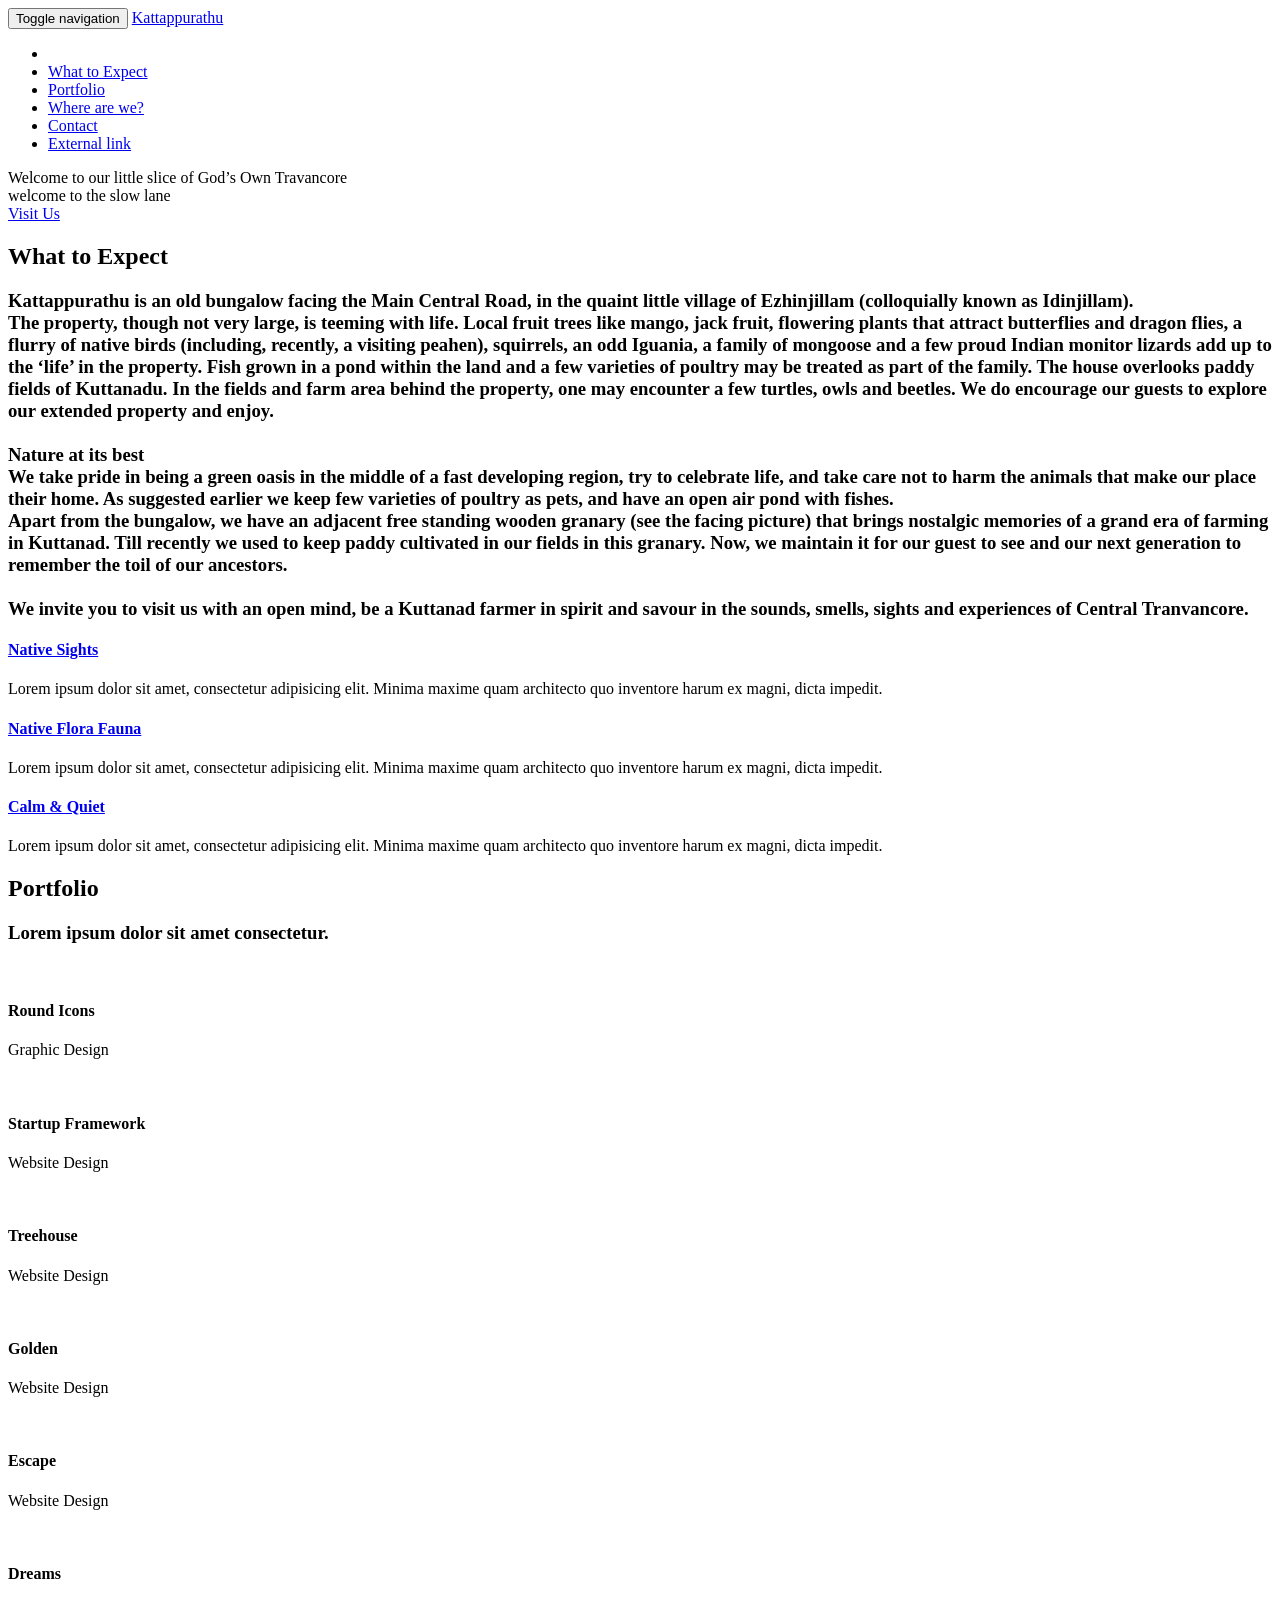
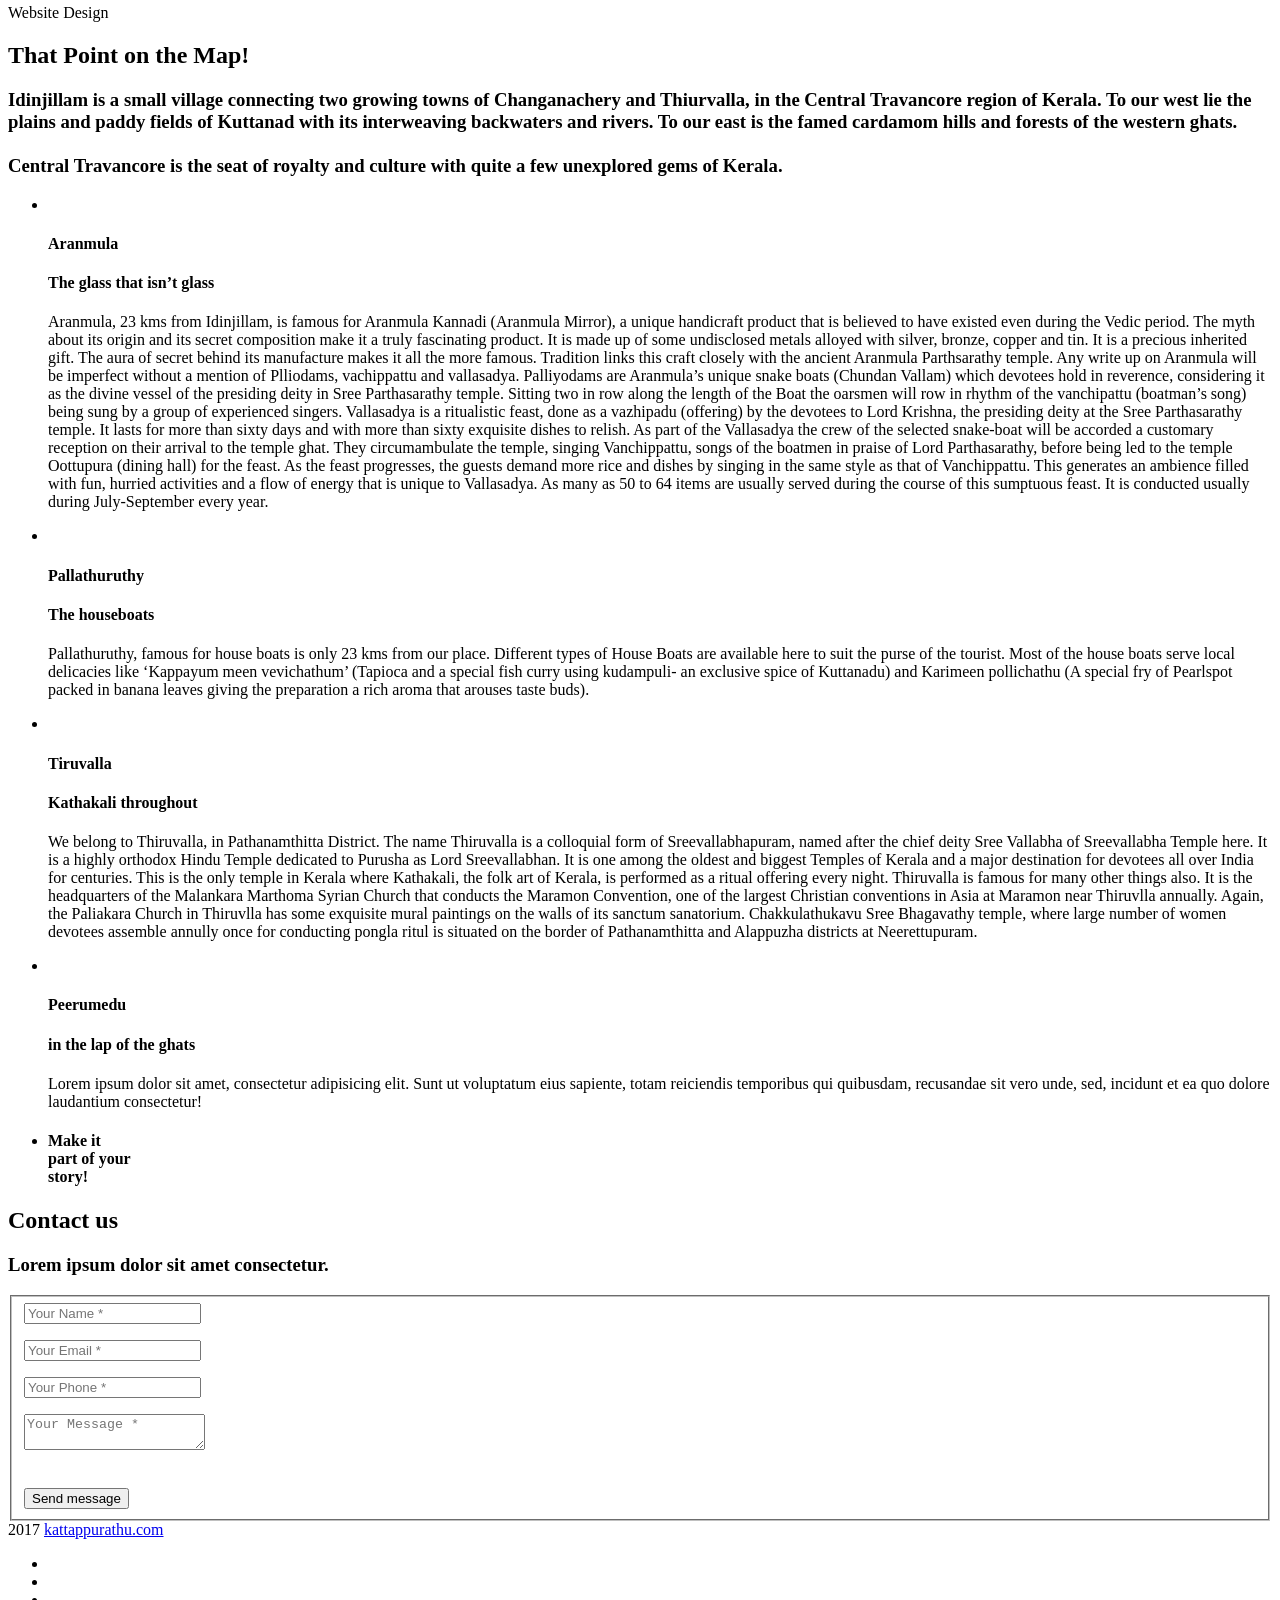
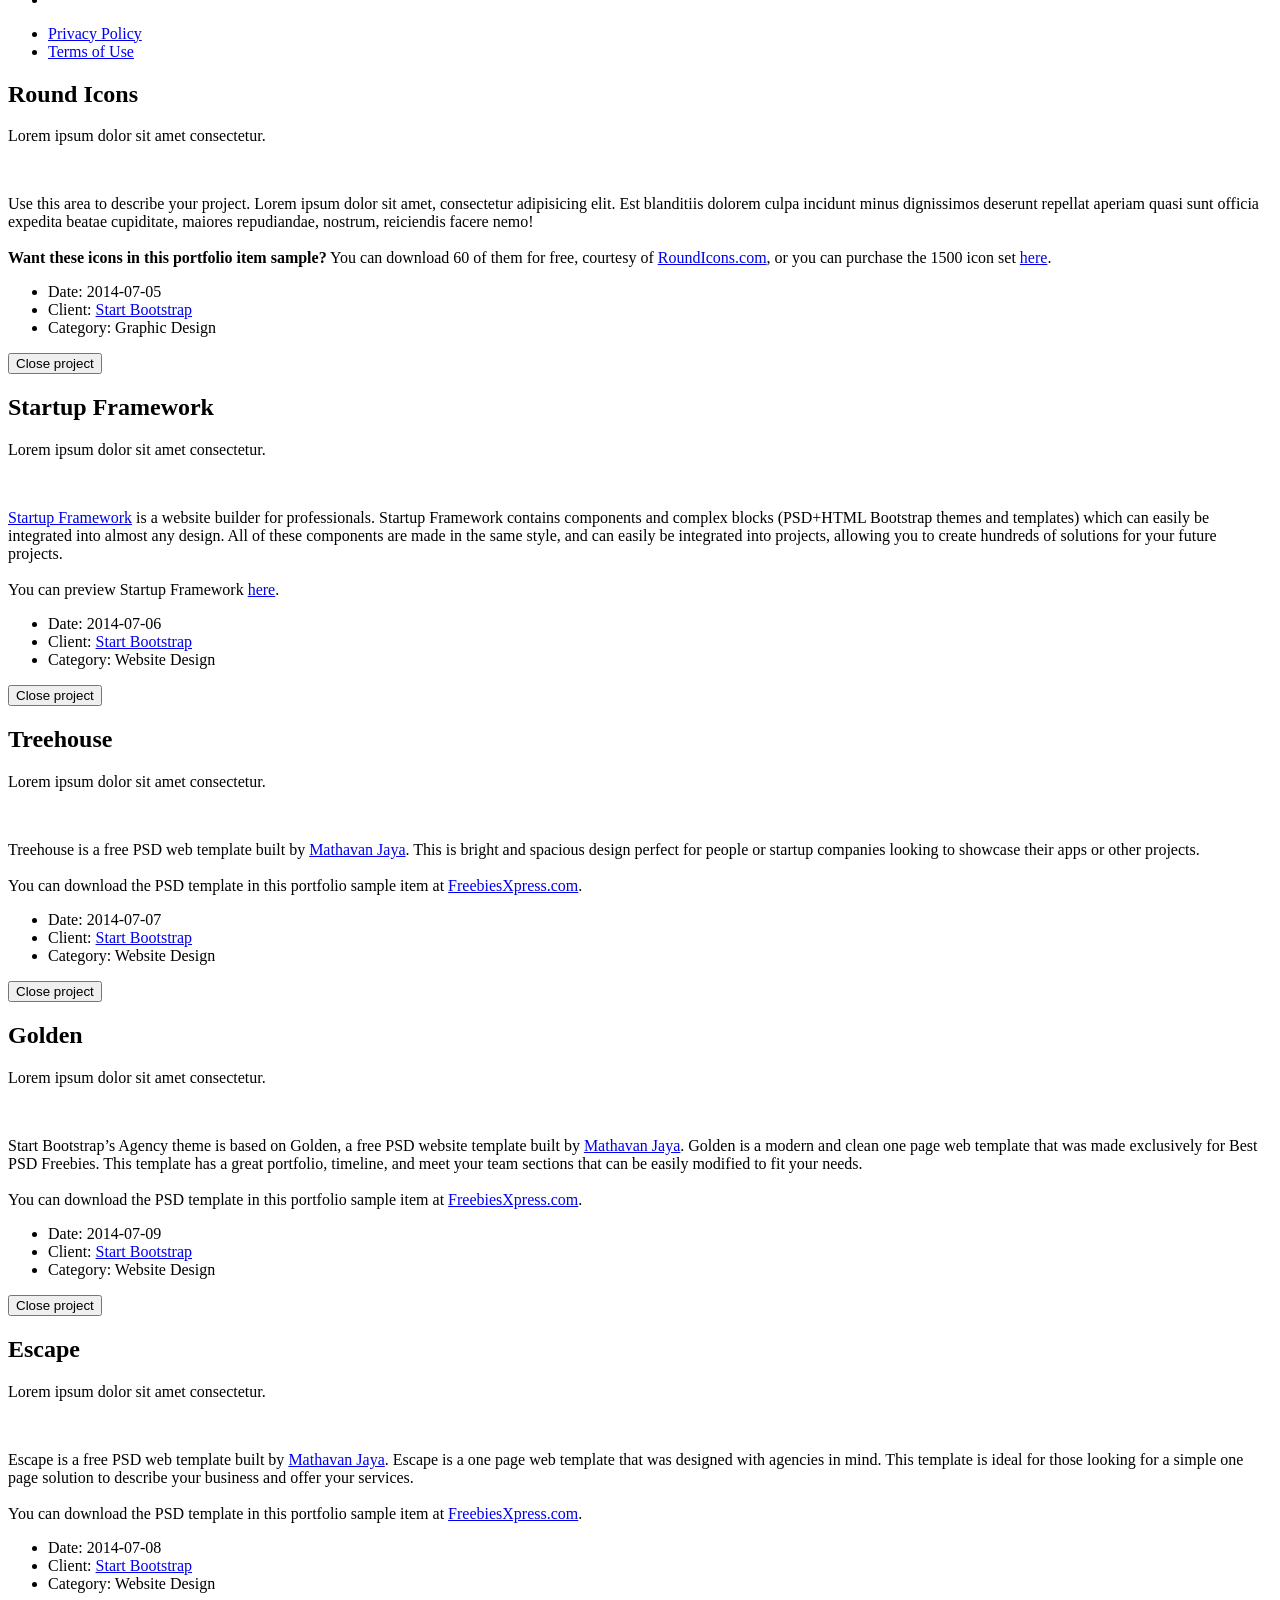
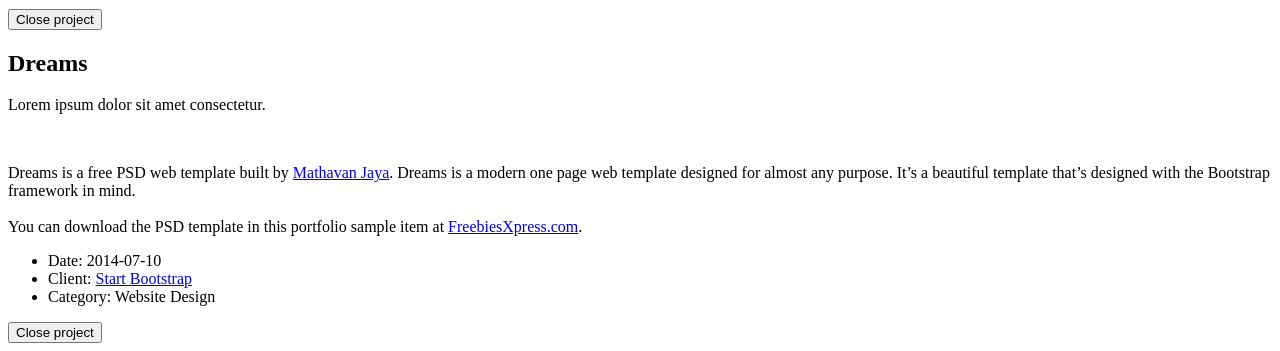
==== index.html @ 31f0abf9 "writeup publish 161017" ====
<!DOCTYPE html>
<html lang="en-us">

  <head>
  <meta charset="utf-8">
  <meta http-equiv="X-UA-Compatible" content="IE=edge">
  <meta name="viewport" content="width=device-width, initial-scale=1">
  <meta name="description" content="Our home. A bunglow with character surrounded with fruit trees and flowering plants, on MC Road between Thiruvalla and Changanacherry. Close to Kuttanad Kumarakom backwaters, close enough to the verdant hills and forests of the Western Ghats">
  <meta name="author" content="Kattappurathu">
  <meta name="generator" content="Hugo 0.29" />
  <title>Kattappurathu | A slice of God&#39;s Own Travancore</title>
  <!-- Stylesheets -->
  <link href="http://kattappurathu.com/css/bootstrap-v3.3.7/bootstrap.min.css" rel="stylesheet">
  <link href="http://kattappurathu.com/css/agency.css" rel="stylesheet">
  <link href="http://kattappurathu.com/css/jquery.form-validator-v2.3.44/theme-default.min.css" rel="stylesheet">

  

  <!-- Custom Fonts -->
  <link href="http://kattappurathu.com/font-awesome-v4.7.0/css/font-awesome.min.css" rel="stylesheet" type="text/css">

  
    <link href="//fonts.googleapis.com/css?family=Montserrat:400,700" rel="stylesheet" type="text/css">
    <link href="//fonts.googleapis.com/css?family=Kaushan+Script" rel="stylesheet" type="text/css">
    <link href="//fonts.googleapis.com/css?family=Droid+Serif:400,700,400italic,700italic" rel="stylesheet" type="text/css">
    <link href="//fonts.googleapis.com/css?family=Roboto+Slab:400,100,300,700" rel="stylesheet" type="text/css">
  

  
    <link rel="shortcut icon" type="image/x-icon" href="http://kattappurathu.com/favicon.ico">
    <link rel="icon" type="image/x-icon" href="http://kattappurathu.com/favicon.ico">
  

  <!-- HTML5 Shim and Respond.js IE8 support of HTML5 elements and media queries -->
  <!-- WARNING: Respond.js doesn't work if you view the page via file:// -->
  <!--[if lt IE 9]>
  <script src="https://oss.maxcdn.com/libs/html5shiv/3.7.0/html5shiv.js"></script>
  <script src="https://oss.maxcdn.com/libs/respond.js/1.4.2/respond.min.js"></script>
  <![endif]-->
</head>


  <body id="page-top" class="index">
    <!-- Navigation -->
<nav class="navbar navbar-default navbar-fixed-top">
  <div class="container">

    <!-- Brand and toggle get grouped for better mobile display -->
    <div class="navbar-header page-scroll">
      <button type="button" class="navbar-toggle" data-toggle="collapse" data-target="#bs-example-navbar-collapse-1">
        <span class="sr-only">Toggle navigation</span>
        <span class="icon-bar"></span>
        <span class="icon-bar"></span>
        <span class="icon-bar"></span>
      </button>
      
        <a class="navbar-brand page-scroll" href="/#page-top">
          Kattappurathu
        </a>
      

    </div>
    <!-- Collect the nav links, forms, and other content for toggling -->
    <div class="collapse navbar-collapse" id="bs-example-navbar-collapse-1">
      <ul class="nav navbar-nav navbar-right">
        <li class="hidden">
          <a href="/#page-top"></a>
        </li>

        

        
          <li>
            <a class="page-scroll" href="http://kattappurathu.com/#services">What to Expect</a>
          </li>
        

        
          <li>
            <a class="page-scroll" href="http://kattappurathu.com/#portfolio">Portfolio</a>
          </li>
        

        
        
        
          <li>
            <a class="page-scroll" href="http://kattappurathu.com/#about">Where are we?</a>
          </li>
        

        
          <li>
            <a class="page-scroll" href="http://kattappurathu.com/#contact">Contact</a>
          </li>
        

        
          <li>
            <a href="http://gohugo.io">External link</a>
          </li>
        
      </ul>
    </div>
    <!-- /.navbar-collapse -->
  </div>
  <!-- /.container-fluid -->
</nav>

    <!-- Hero -->
<header>
  <div class="container">
    <div class="intro-text">
      <div class="intro-lead-in">Welcome to our little slice of God&rsquo;s Own Travancore</div>
      <div class="intro-heading">welcome to the slow lane</div>
      <a href="#services" class="page-scroll btn btn-xl">Visit Us</a>
    </div>
  </div>
</header>


    
      <!-- Services -->
<section id="services">
  <div class="container">
    <div class="row">
      <div class="col-lg-12 text-center">
        <h2 class="section-heading">What to Expect</h2>
        <h3 class="section-subheading text-muted">Kattappurathu is an old bungalow facing the Main Central Road, in the quaint little village of Ezhinjillam (colloquially known as Idinjillam). <br> The property, though not very large, is teeming with life. Local fruit trees like mango, jack fruit, flowering plants that attract butterflies and dragon flies, a flurry of native birds (including, recently, a visiting peahen), squirrels, an odd Iguania, a family of mongoose and a few proud Indian monitor lizards add up to the ‘life’ in the property. Fish grown in a pond within the land and a few varieties of poultry may be treated as part of the family. The house overlooks paddy fields of Kuttanadu. In the fields and farm area behind the property, one may encounter a few turtles, owls and beetles. We do encourage our guests to explore our extended property and enjoy. <br><br><strong>Nature at its best</strong><br>We take pride in being a green oasis in the middle of a fast developing region, try to celebrate life, and take care not to harm the animals that make our place their home. As suggested earlier we keep few varieties of poultry as pets, and have an open air pond with fishes.<br>Apart from the bungalow, we have an adjacent free standing wooden granary (see the facing picture) that brings nostalgic memories of a grand era of farming in Kuttanad. Till recently we used to keep paddy cultivated in our fields in this granary. Now, we maintain it for our guest to see and our next generation to remember the toil of our ancestors.<br><br>We invite you to visit us with an open mind, be a Kuttanad farmer in spirit and savour in the sounds, smells, sights and experiences of Central Tranvancore.</h3>
      </div>
    </div>
    
      <div class="row text-center">
        
          <div class="col-md-4">
            <span class="fa-stack fa-4x">
              <i class="fa fa-circle fa-stack-2x text-primary"></i>
              <i class="fa fa-camera-retro fa-stack-1x fa-inverse"></i>
            </span>
            <h4 class="service-heading"><a href="http://kattappurathu.com/">Native Sights</a></h4>
            <p class="text-muted">Lorem ipsum dolor sit amet, consectetur adipisicing elit. Minima maxime quam architecto quo inventore harum ex magni, dicta impedit.</p>
          </div>
        
          <div class="col-md-4">
            <span class="fa-stack fa-4x">
              <i class="fa fa-circle fa-stack-2x text-primary"></i>
              <i class="fa fa-bug fa-stack-1x fa-inverse"></i>
            </span>
            <h4 class="service-heading"><a href="http://kattappurathu.com/">Native Flora Fauna</a></h4>
            <p class="text-muted">Lorem ipsum dolor sit amet, consectetur adipisicing elit. Minima maxime quam architecto quo inventore harum ex magni, dicta impedit.</p>
          </div>
        
          <div class="col-md-4">
            <span class="fa-stack fa-4x">
              <i class="fa fa-circle fa-stack-2x text-primary"></i>
              <i class="fa fa-bell-slash fa-stack-1x fa-inverse"></i>
            </span>
            <h4 class="service-heading"><a href="http://kattappurathu.com/">Calm &amp; Quiet</a></h4>
            <p class="text-muted">Lorem ipsum dolor sit amet, consectetur adipisicing elit. Minima maxime quam architecto quo inventore harum ex magni, dicta impedit.</p>
          </div>
        
      </div>
    
  </div>
</section>

    

    
      <!-- Portfolio Grid Section -->
<section id="portfolio" class="bg-light-gray">
  <div class="container">
    <div class="row">
      <div class="col-lg-12 text-center">
        <h2 class="section-heading">Portfolio</h2>
        <h3 class="section-subheading text-muted">Lorem ipsum dolor sit amet consectetur.</h3>
      </div>
    </div>
    <div class="row">

      
        <div class="col-md-4 col-sm-6 portfolio-item">
          <a href="#portfolioModal1" class="portfolio-link" data-toggle="modal">
            <div class="portfolio-hover">
              <div class="portfolio-hover-content">
                <i class="fa fa-plus fa-3x"></i>
              </div>
            </div>
            
            <img src="http://kattappurathu.com/img/portfolio/roundicons-preview.png" class="img-responsive" alt="">
          </a>
          <div class="portfolio-caption">
            <h4>Round Icons</h4>
            <p class="text-muted">Graphic Design</p>
          </div>
        </div>
      
        <div class="col-md-4 col-sm-6 portfolio-item">
          <a href="#portfolioModal2" class="portfolio-link" data-toggle="modal">
            <div class="portfolio-hover">
              <div class="portfolio-hover-content">
                <i class="fa fa-plus fa-3x"></i>
              </div>
            </div>
            
            <img src="http://kattappurathu.com/img/portfolio/startup-framework-preview.png" class="img-responsive" alt="">
          </a>
          <div class="portfolio-caption">
            <h4>Startup Framework</h4>
            <p class="text-muted">Website Design</p>
          </div>
        </div>
      
        <div class="col-md-4 col-sm-6 portfolio-item">
          <a href="#portfolioModal3" class="portfolio-link" data-toggle="modal">
            <div class="portfolio-hover">
              <div class="portfolio-hover-content">
                <i class="fa fa-plus fa-3x"></i>
              </div>
            </div>
            
            <img src="http://kattappurathu.com/img/portfolio/treehouse-preview.png" class="img-responsive" alt="">
          </a>
          <div class="portfolio-caption">
            <h4>Treehouse</h4>
            <p class="text-muted">Website Design</p>
          </div>
        </div>
      
        <div class="col-md-4 col-sm-6 portfolio-item">
          <a href="#portfolioModal5" class="portfolio-link" data-toggle="modal">
            <div class="portfolio-hover">
              <div class="portfolio-hover-content">
                <i class="fa fa-plus fa-3x"></i>
              </div>
            </div>
            
            <img src="http://kattappurathu.com/img/portfolio/golden-preview.png" class="img-responsive" alt="">
          </a>
          <div class="portfolio-caption">
            <h4>Golden</h4>
            <p class="text-muted">Website Design</p>
          </div>
        </div>
      
        <div class="col-md-4 col-sm-6 portfolio-item">
          <a href="#portfolioModal4" class="portfolio-link" data-toggle="modal">
            <div class="portfolio-hover">
              <div class="portfolio-hover-content">
                <i class="fa fa-plus fa-3x"></i>
              </div>
            </div>
            
            <img src="http://kattappurathu.com/img/portfolio/escape-preview.png" class="img-responsive" alt="">
          </a>
          <div class="portfolio-caption">
            <h4>Escape</h4>
            <p class="text-muted">Website Design</p>
          </div>
        </div>
      
        <div class="col-md-4 col-sm-6 portfolio-item">
          <a href="#portfolioModal6" class="portfolio-link" data-toggle="modal">
            <div class="portfolio-hover">
              <div class="portfolio-hover-content">
                <i class="fa fa-plus fa-3x"></i>
              </div>
            </div>
            
            <img src="http://kattappurathu.com/img/portfolio/dreams-preview.png" class="img-responsive" alt="">
          </a>
          <div class="portfolio-caption">
            <h4>Dreams</h4>
            <p class="text-muted">Website Design</p>
          </div>
        </div>
      

    </div>
  </div>
</section>

    

    

    

    
      <!-- About Section -->
<section id="about">
  <div class="container">
    <div class="row">
      <div class="col-lg-12 text-center">
        <h2 class="section-heading">That Point on the Map!</h2>
        <h3 class="section-subheading text-muted">Idinjillam is a small village connecting two growing towns of Changanachery and Thiurvalla, in the Central Travancore region of Kerala. To our west lie the plains and paddy fields of Kuttanad with its interweaving backwaters and rivers. To our east is the famed cardamom hills and forests of the western ghats.<br><br>Central Travancore is the seat of royalty and culture with quite a few unexplored gems of Kerala.</h3>
      </div>
    </div>
    <div class="row">
      <div class="col-lg-12">
        <ul class="timeline">

          
            <li >
              <div class="timeline-image">
                
                <img class="img-circle img-responsive" src="http://kattappurathu.com/img/about/1.jpg" alt="">
              </div>
              <div class="timeline-panel">
                <div class="timeline-heading">
                  <h4>Aranmula</h4>
                  <h4 class="subheading">The glass that isn&rsquo;t glass</h4>
                </div>
                <div class="timeline-body">
                  <p class="text-muted">Aranmula, 23 kms from Idinjillam, is famous for Aranmula Kannadi (Aranmula Mirror), a unique handicraft product that is believed to have existed even during the Vedic period. The myth about its origin and its secret composition make it a truly fascinating product. It is made up of some undisclosed metals alloyed with silver, bronze, copper and tin. It is a precious inherited gift. The aura of secret behind its manufacture makes it all the more famous. Tradition links this craft closely with the ancient Aranmula Parthsarathy temple. Any write up on Aranmula will be imperfect without a mention of Plliodams, vachippattu and vallasadya. Palliyodams are Aranmula&rsquo;s unique snake boats (Chundan Vallam) which devotees hold in reverence, considering it as the divine vessel of the presiding deity in Sree Parthasarathy temple. Sitting two in row along the length of the Boat the oarsmen will row in rhythm of the vanchipattu (boatman&rsquo;s song) being sung by a group of experienced singers. Vallasadya is a ritualistic feast, done as a vazhipadu (offering) by the devotees to Lord Krishna, the presiding deity at the Sree Parthasarathy temple. It lasts for more than sixty days and with more than sixty exquisite dishes to relish. As part of the Vallasadya the crew of the selected snake-boat will be accorded a customary reception on their arrival to the temple ghat. They circumambulate the temple, singing Vanchippattu, songs of the boatmen in praise of Lord Parthasarathy, before being led to the temple Oottupura (dining hall) for the feast. As the feast progresses, the guests demand more rice and dishes by singing in the same style as that of Vanchippattu. This generates an ambience filled with fun, hurried activities and a flow of energy that is unique to Vallasadya. As many as 50 to 64 items are usually served during the course of this sumptuous feast. It is conducted usually during July-September every year.</p>
                </div>
              </div>
            </li>
          
            <li class="timeline-inverted" >
              <div class="timeline-image">
                
                <img class="img-circle img-responsive" src="http://kattappurathu.com/img/about/2.jpg" alt="">
              </div>
              <div class="timeline-panel">
                <div class="timeline-heading">
                  <h4>Pallathuruthy</h4>
                  <h4 class="subheading">The houseboats</h4>
                </div>
                <div class="timeline-body">
                  <p class="text-muted">Pallathuruthy, famous for house boats is only 23 kms from our place. Different types of House Boats are available here to suit the purse of the tourist. Most of the house boats serve local delicacies like ‘Kappayum meen vevichathum’ (Tapioca and a special fish curry using kudampuli- an exclusive spice of Kuttanadu) and Karimeen pollichathu (A special fry of Pearlspot packed in banana leaves giving the preparation a rich aroma that arouses taste buds).</p>
                </div>
              </div>
            </li>
          
            <li >
              <div class="timeline-image">
                
                <img class="img-circle img-responsive" src="http://kattappurathu.com/img/about/3.jpg" alt="">
              </div>
              <div class="timeline-panel">
                <div class="timeline-heading">
                  <h4>Tiruvalla</h4>
                  <h4 class="subheading">Kathakali throughout</h4>
                </div>
                <div class="timeline-body">
                  <p class="text-muted">We belong to Thiruvalla, in Pathanamthitta District. The name Thiruvalla is a colloquial form of Sreevallabhapuram, named after the chief deity Sree Vallabha of Sreevallabha Temple here. It is a highly orthodox Hindu Temple dedicated to Purusha as Lord Sreevallabhan. It is one among the oldest and biggest Temples of Kerala and a major destination for devotees all over India for centuries. This is the only temple in Kerala where Kathakali, the folk art of Kerala, is performed as a ritual offering every night. Thiruvalla is famous for many other things also. It is the headquarters of the Malankara Marthoma Syrian Church that conducts the Maramon Convention, one of the largest Christian conventions in Asia at Maramon near Thiruvlla annually. Again, the Paliakara Church in Thiruvlla has some exquisite mural paintings on the walls of its sanctum sanatorium. Chakkulathukavu Sree Bhagavathy temple, where large number of women devotees assemble annully once for conducting pongla ritul is situated on the border of Pathanamthitta and Alappuzha districts at Neerettupuram.</p>
                </div>
              </div>
            </li>
          
            <li class="timeline-inverted" >
              <div class="timeline-image">
                
                <img class="img-circle img-responsive" src="http://kattappurathu.com/img/about/4.jpg" alt="">
              </div>
              <div class="timeline-panel">
                <div class="timeline-heading">
                  <h4>Peerumedu</h4>
                  <h4 class="subheading">in the lap of the ghats</h4>
                </div>
                <div class="timeline-body">
                  <p class="text-muted">Lorem ipsum dolor sit amet, consectetur adipisicing elit. Sunt ut voluptatum eius sapiente, totam reiciendis temporibus qui quibusdam, recusandae sit vero unde, sed, incidunt et ea quo dolore laudantium consectetur!</p>
                </div>
              </div>
            </li>
          

          <li class="timeline-inverted">
            <div class="timeline-image">
              <h4>Make it<br>part of your<br>story!</h4>
            </div>
          </li>
        </ul>
      </div>
    </div>
  </div>
</section>

    

    
      <!-- Contact Section -->
<section id="contact">
  <div class="container">
    <div class="row">
      <div class="col-lg-12 text-center">

        
        <h2 class="section-heading">Contact us</h2>
        

        
        <h3 class="section-subheading text-muted">Lorem ipsum dolor sit amet consectetur.</h3>
        

      </div>
    </div>
    <div class="row">
      <div class="col-lg-12">
        
        <form  action="//formspree.io/kabrahammathew@gmail.com" method="POST" name="sentMessage" id="contactForm">
        

          <fieldset>
            <div class="row">
              <div class="col-md-6">

                
                <div class="form-group">
                  <input class="form-control" id="name" required="required" type="text" name="name" placeholder="Your Name *" data-validation-error-msg="Please enter your name.">
                  <p class="help-block text-danger"></p>
                </div>
                

                
                <div class="form-group">
                  <input class="form-control" id="email" required="required" type="email" name="email" placeholder="Your Email *" data-validation-error-msg="Please enter your email address.">
                  <p class="help-block text-danger"></p>
                </div>
                

                
                <div class="form-group">
                  <input class="form-control" id="phone" required="required" type="number" name="phone" placeholder="Your Phone *" data-validation-error-msg="Please enter your phone number."></textarea>
                  <p class="help-block text-danger"></p>
                </div>
                
              </div>

              <div class="col-md-6">
              
                <div class="form-group">
                  <textarea class="form-control" id="message" required="required" name="message" placeholder="Your Message *" data-validation-error-msg="Please enter a message."></textarea>
                  <p class="help-block text-danger"></p>
                </div>
                

              </div>
              <div class="clearfix"></div>
              <div class="col-lg-12 text-center">
                <div class="text-success" id="success" style="display:none;">
                  
                    Thank you for contacting us.
                  
                </div>
                <div class="text-danger" id="error" style="display:none;">
                  
                    Message could not be send. Please contact us at kabrahammathew@gmail.com instead.
                  
                </div><br />
                <button type="submit" value="Submit" class="btn btn-xl">Send message</button>
              </div>
            </div>
            
          </fieldset>
        </form>
      </div>
    </div>
  </div>
</section>

    

    
      <!-- Footer section -->
<footer>
  <div class="container">
    <div class="row">
      <div class="col-md-4">
        <span class="copyright">2017 <a href="http://kattappurathu.com">kattappurathu.com</a></span>
      </div>
      <div class="col-md-4">
        <ul class="list-inline social-buttons">

          
            <li><a href="#"><i class="fa fa-twitter"></i></a></li>
          
            <li><a href="#"><i class="fa fa-facebook"></i></a></li>
          
            <li><a href="#"><i class="fa fa-email"></i></a></li>
          

        </ul>
      </div>
      <div class="col-md-4">
        <ul class="list-inline quicklinks">

          
            <li><a href="#">Privacy Policy</a></li>
          
            <li><a href="#">Terms of Use</a></li>
          

        </ul>
      </div>
    </div>
  </div>
</footer>

    

    
      <!-- Portfolio Modals -->

  <div class="portfolio-modal modal fade" id="portfolioModal1" tabindex="-1" role="dialog" aria-hidden="true">
    <div class="modal-content">
      <div class="close-modal" data-dismiss="modal">
        <div class="lr">
          <div class="rl">
          </div>
        </div>
      </div>
      <div class="container">
        <div class="row">
          <div class="col-lg-8 col-lg-offset-2">
            <div class="modal-body">
              <h2>Round Icons</h2>
              <p class="item-intro text-muted">Lorem ipsum dolor sit amet consectetur.</p>
              
              <img class="img-responsive img-centered" src="http://kattappurathu.com/img/portfolio/roundicons.png" alt="">
              <p>Use this area to describe your project. Lorem ipsum dolor sit amet, consectetur adipisicing elit. Est blanditiis dolorem culpa incidunt minus dignissimos deserunt repellat aperiam quasi sunt officia expedita beatae cupiditate, maiores repudiandae, nostrum, reiciendis facere nemo! <br><br><strong>Want these icons in this portfolio item sample?</strong> You can download 60 of them for free, courtesy of <a href="//getdpd.com/cart/hoplink/18076?referrer=bvbo4kax5k8ogc">RoundIcons.com</a>, or you can purchase the 1500 icon set <a href="//getdpd.com/cart/hoplink/18076?referrer=bvbo4kax5k8ogc">here</a>.</p>
              <ul class="list-inline">
                <li>Date: 2014-07-05</li>
                <li>Client: <a href="#">Start Bootstrap</a></li>
                <li>Category: Graphic Design</li>
              </ul>
              <button type="button" class="btn btn-primary" data-dismiss="modal"><i class="fa fa-times"></i> Close project</button>
            </div>
          </div>
        </div>
      </div>
    </div>
  </div>

  <div class="portfolio-modal modal fade" id="portfolioModal2" tabindex="-1" role="dialog" aria-hidden="true">
    <div class="modal-content">
      <div class="close-modal" data-dismiss="modal">
        <div class="lr">
          <div class="rl">
          </div>
        </div>
      </div>
      <div class="container">
        <div class="row">
          <div class="col-lg-8 col-lg-offset-2">
            <div class="modal-body">
              <h2>Startup Framework</h2>
              <p class="item-intro text-muted">Lorem ipsum dolor sit amet consectetur.</p>
              
              <img class="img-responsive img-centered" src="http://kattappurathu.com/img/portfolio/startup-framework.png" alt="">
              <p><a href="//designmodo.com/startup/?u=787">Startup Framework</a> is a website builder for professionals. Startup Framework contains components and complex blocks (PSD+HTML Bootstrap themes and templates) which can easily be integrated into almost any design. All of these components are made in the same style, and can easily be integrated into projects, allowing you to create hundreds of solutions for your future projects. <br><br>You can preview Startup Framework <a href="//designmodo.com/startup/?u=787">here</a>.</p>
              <ul class="list-inline">
                <li>Date: 2014-07-06</li>
                <li>Client: <a href="#">Start Bootstrap</a></li>
                <li>Category: Website Design</li>
              </ul>
              <button type="button" class="btn btn-primary" data-dismiss="modal"><i class="fa fa-times"></i> Close project</button>
            </div>
          </div>
        </div>
      </div>
    </div>
  </div>

  <div class="portfolio-modal modal fade" id="portfolioModal3" tabindex="-1" role="dialog" aria-hidden="true">
    <div class="modal-content">
      <div class="close-modal" data-dismiss="modal">
        <div class="lr">
          <div class="rl">
          </div>
        </div>
      </div>
      <div class="container">
        <div class="row">
          <div class="col-lg-8 col-lg-offset-2">
            <div class="modal-body">
              <h2>Treehouse</h2>
              <p class="item-intro text-muted">Lorem ipsum dolor sit amet consectetur.</p>
              
              <img class="img-responsive img-centered" src="http://kattappurathu.com/img/portfolio/treehouse.png" alt="">
              <p>Treehouse is a free PSD web template built by <a href="//www.behance.net/MathavanJaya">Mathavan Jaya</a>. This is bright and spacious design perfect for people or startup companies looking to showcase their apps or other projects. <br><br>You can download the PSD template in this portfolio sample item at <a href="freebiesxpress.com/gallery/treehouse-free-psd-web-template/">FreebiesXpress.com</a>.</p>
              <ul class="list-inline">
                <li>Date: 2014-07-07</li>
                <li>Client: <a href="#">Start Bootstrap</a></li>
                <li>Category: Website Design</li>
              </ul>
              <button type="button" class="btn btn-primary" data-dismiss="modal"><i class="fa fa-times"></i> Close project</button>
            </div>
          </div>
        </div>
      </div>
    </div>
  </div>

  <div class="portfolio-modal modal fade" id="portfolioModal5" tabindex="-1" role="dialog" aria-hidden="true">
    <div class="modal-content">
      <div class="close-modal" data-dismiss="modal">
        <div class="lr">
          <div class="rl">
          </div>
        </div>
      </div>
      <div class="container">
        <div class="row">
          <div class="col-lg-8 col-lg-offset-2">
            <div class="modal-body">
              <h2>Golden</h2>
              <p class="item-intro text-muted">Lorem ipsum dolor sit amet consectetur.</p>
              
              <img class="img-responsive img-centered" src="http://kattappurathu.com/img/portfolio/golden.png" alt="">
              <p>Start Bootstrap&rsquo;s Agency theme is based on Golden, a free PSD website template built by <a href="//www.behance.net/MathavanJaya">Mathavan Jaya</a>. Golden is a modern and clean one page web template that was made exclusively for Best PSD Freebies. This template has a great portfolio, timeline, and meet your team sections that can be easily modified to fit your needs. <br><br>You can download the PSD template in this portfolio sample item at <a href="//freebiesxpress.com/gallery/golden-free-one-page-web-template/">FreebiesXpress.com</a>.</p>
              <ul class="list-inline">
                <li>Date: 2014-07-09</li>
                <li>Client: <a href="#">Start Bootstrap</a></li>
                <li>Category: Website Design</li>
              </ul>
              <button type="button" class="btn btn-primary" data-dismiss="modal"><i class="fa fa-times"></i> Close project</button>
            </div>
          </div>
        </div>
      </div>
    </div>
  </div>

  <div class="portfolio-modal modal fade" id="portfolioModal4" tabindex="-1" role="dialog" aria-hidden="true">
    <div class="modal-content">
      <div class="close-modal" data-dismiss="modal">
        <div class="lr">
          <div class="rl">
          </div>
        </div>
      </div>
      <div class="container">
        <div class="row">
          <div class="col-lg-8 col-lg-offset-2">
            <div class="modal-body">
              <h2>Escape</h2>
              <p class="item-intro text-muted">Lorem ipsum dolor sit amet consectetur.</p>
              
              <img class="img-responsive img-centered" src="http://kattappurathu.com/img/portfolio/escape.png" alt="">
              <p>Escape is a free PSD web template built by <a href="//www.behance.net/MathavanJaya">Mathavan Jaya</a>. Escape is a one page web template that was designed with agencies in mind. This template is ideal for those looking for a simple one page solution to describe your business and offer your services. <br><br>You can download the PSD template in this portfolio sample item at <a href="//freebiesxpress.com/gallery/escape-one-page-psd-web-template/">FreebiesXpress.com</a>.</p>
              <ul class="list-inline">
                <li>Date: 2014-07-08</li>
                <li>Client: <a href="#">Start Bootstrap</a></li>
                <li>Category: Website Design</li>
              </ul>
              <button type="button" class="btn btn-primary" data-dismiss="modal"><i class="fa fa-times"></i> Close project</button>
            </div>
          </div>
        </div>
      </div>
    </div>
  </div>

  <div class="portfolio-modal modal fade" id="portfolioModal6" tabindex="-1" role="dialog" aria-hidden="true">
    <div class="modal-content">
      <div class="close-modal" data-dismiss="modal">
        <div class="lr">
          <div class="rl">
          </div>
        </div>
      </div>
      <div class="container">
        <div class="row">
          <div class="col-lg-8 col-lg-offset-2">
            <div class="modal-body">
              <h2>Dreams</h2>
              <p class="item-intro text-muted">Lorem ipsum dolor sit amet consectetur.</p>
              
              <img class="img-responsive img-centered" src="http://kattappurathu.com/img/portfolio/dreams.png" alt="">
              <p>Dreams is a free PSD web template built by <a href="//www.behance.net/MathavanJaya">Mathavan Jaya</a>. Dreams is a modern one page web template designed for almost any purpose. It’s a beautiful template that’s designed with the Bootstrap framework in mind. <br><br>You can download the PSD template in this portfolio sample item at <a href="//freebiesxpress.com/gallery/dreams-free-one-page-web-template/">FreebiesXpress.com</a>.</p>
              <ul class="list-inline">
                <li>Date: 2014-07-10</li>
                <li>Client: <a href="#">Start Bootstrap</a></li>
                <li>Category: Website Design</li>
              </ul>
              <button type="button" class="btn btn-primary" data-dismiss="modal"><i class="fa fa-times"></i> Close project</button>
            </div>
          </div>
        </div>
      </div>
    </div>
  </div>


    

    <!-- jQuery -->
<script src="http://kattappurathu.com/js/jquery-v3.3.1/jquery.min.js"></script>

<!-- Bootstrap Core -->
<script src="http://kattappurathu.com/js/bootstrap-v3.3.7/bootstrap.min.js"></script>

<!-- Form Validation -->
<script src="http://kattappurathu.com/js/jquery.form-validator-v2.3.44/jquery.form-validator.min.js"></script>

<!-- Custom Theme -->
<script src="http://kattappurathu.com/js/agency.js"></script>







  </body>
</html>
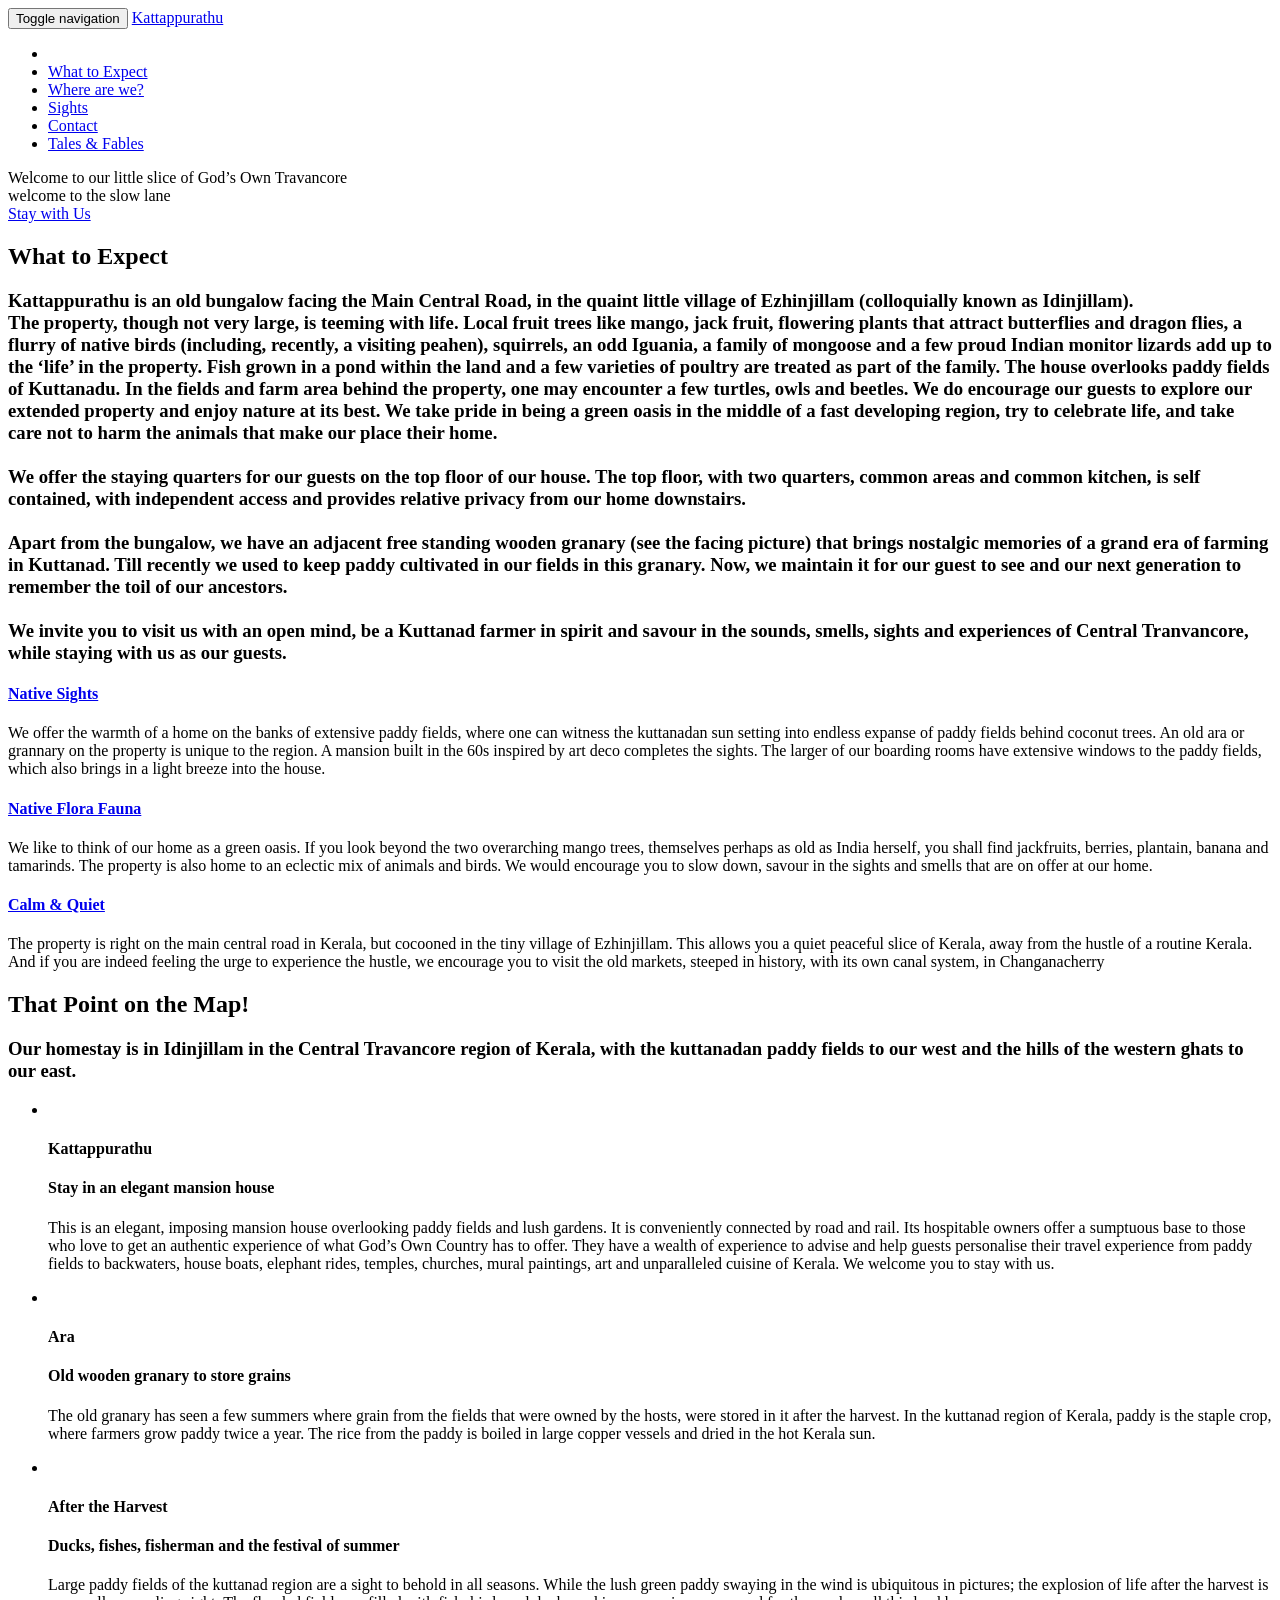
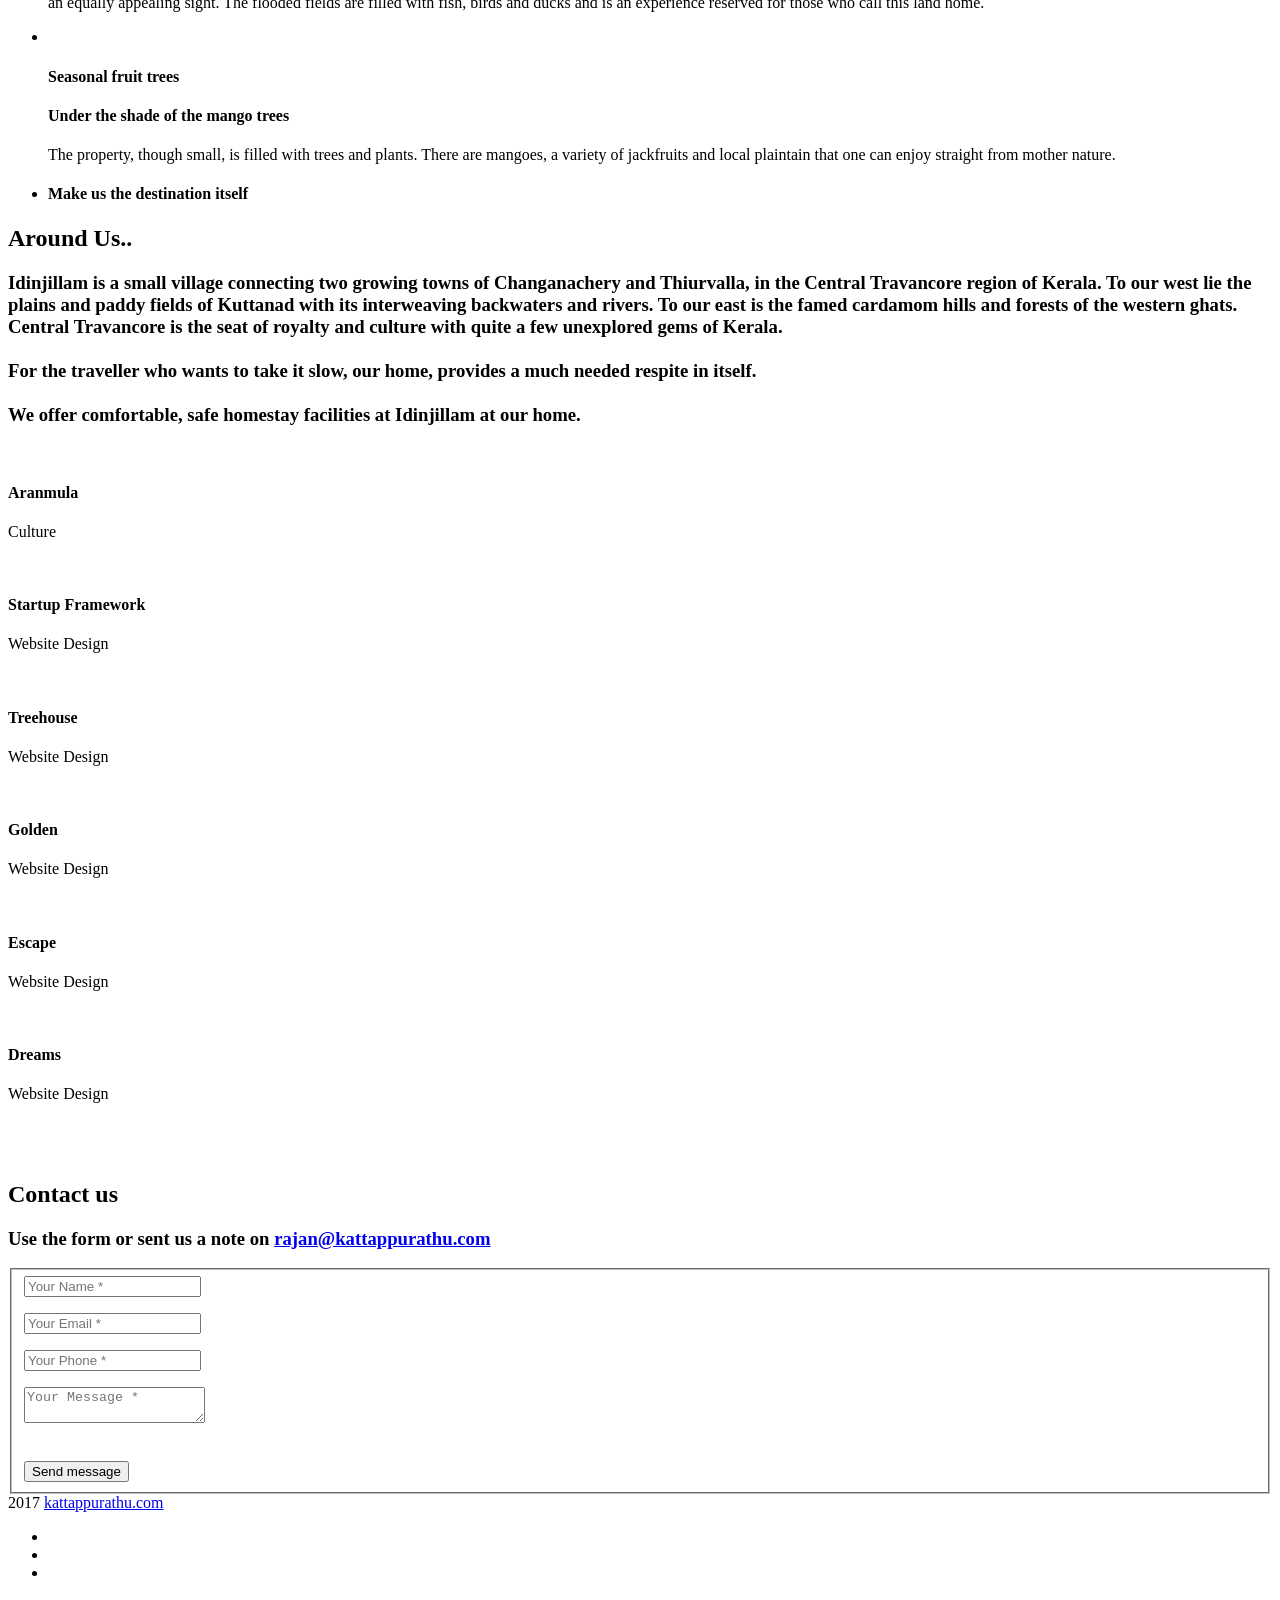
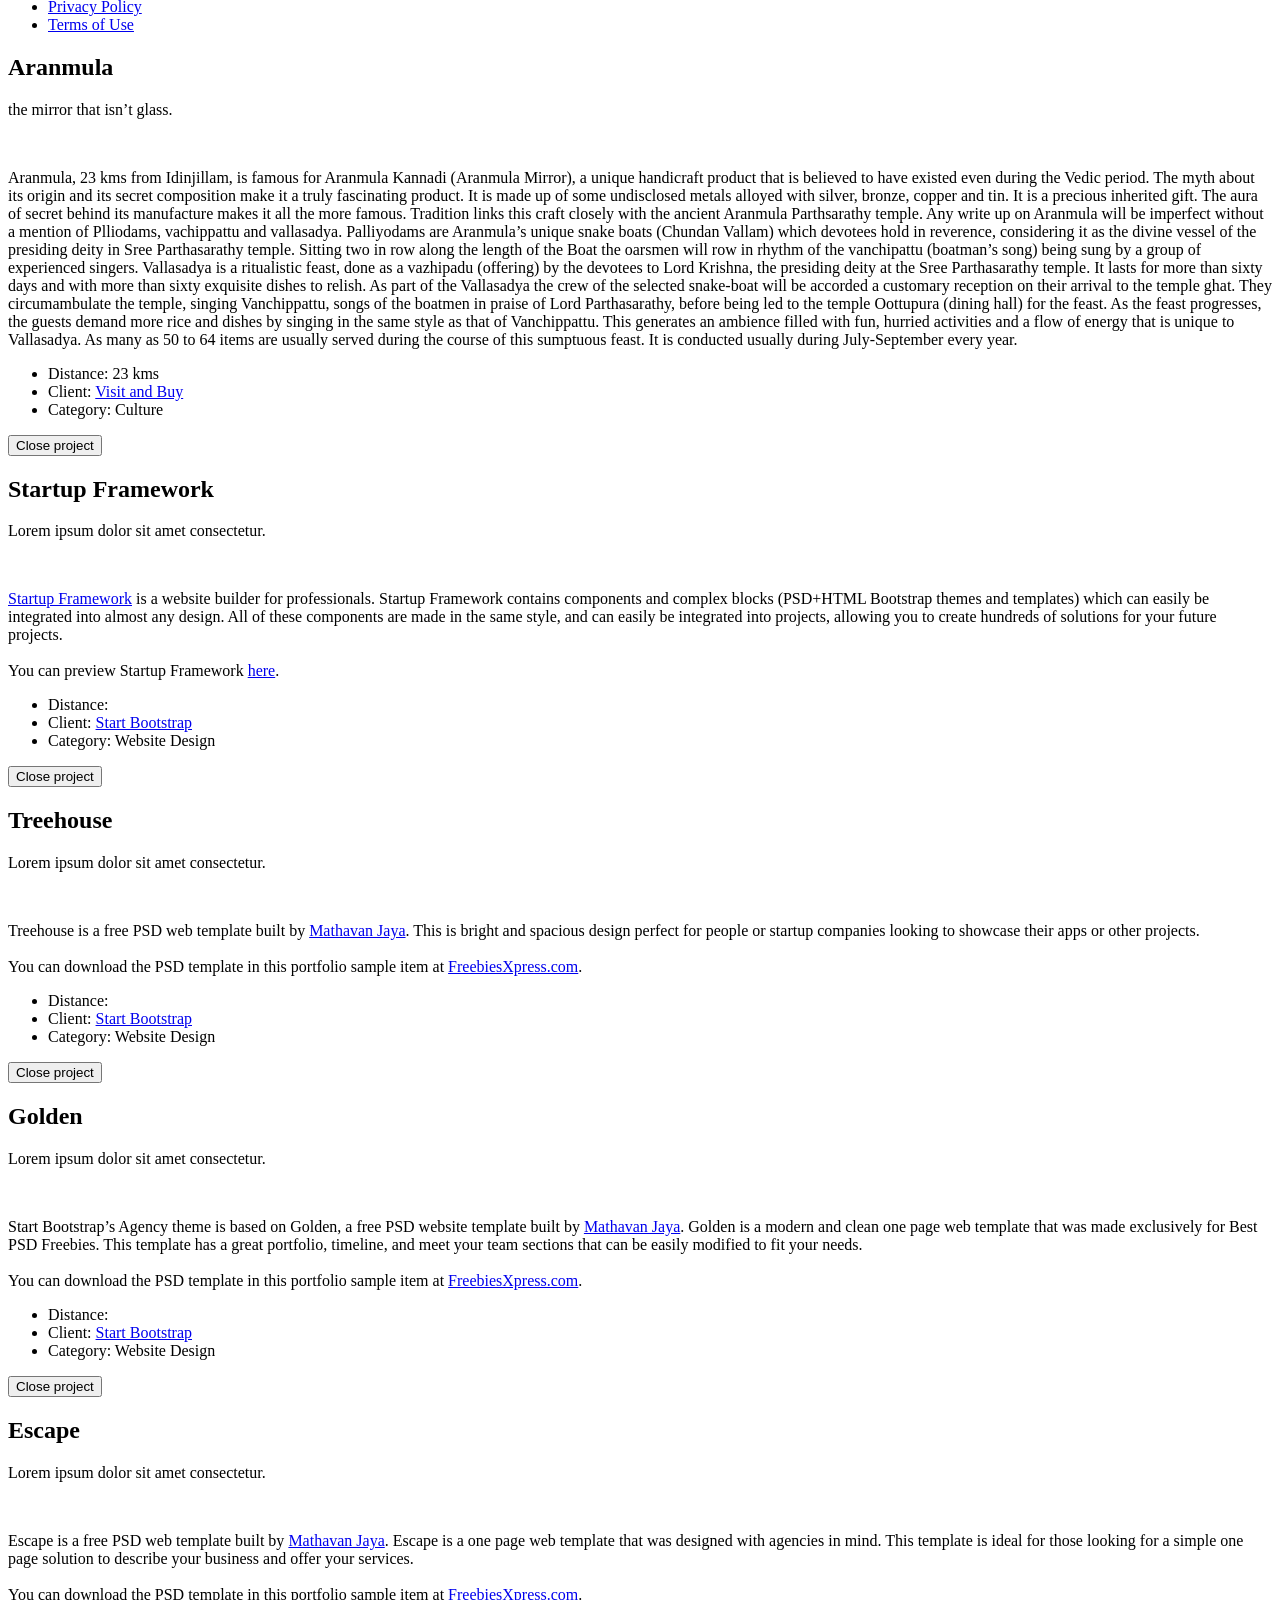
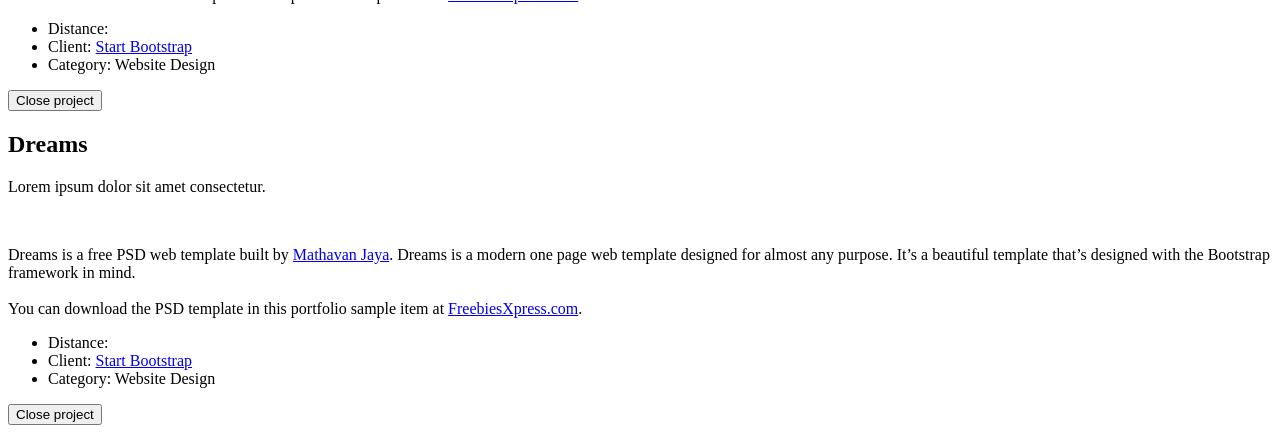
==== commit 684ca622: "hello71" ====
--- a/index.html
+++ b/index.html
@@ -77,18 +77,18 @@
 
         
           <li>
-            <a class="page-scroll" href="http://kattappurathu.com/#portfolio">Portfolio</a>
-          </li>
-        
-
-        
-        
-        
-          <li>
             <a class="page-scroll" href="http://kattappurathu.com/#about">Where are we?</a>
           </li>
         
 
+        
+          <li>
+            <a class="page-scroll" href="http://kattappurathu.com/#portfolio">Sights</a>
+          </li>
+        
+
+        
+     
         
           <li>
             <a class="page-scroll" href="http://kattappurathu.com/#contact">Contact</a>
@@ -97,7 +97,7 @@
 
         
           <li>
-            <a href="http://gohugo.io">External link</a>
+            <a href="http://prasanthabr.github.io/kuttanadan/" target="_blank">Tales &amp; Fables</a>
           </li>
         
       </ul>
@@ -113,7 +113,7 @@
     <div class="intro-text">
       <div class="intro-lead-in">Welcome to our little slice of God&rsquo;s Own Travancore</div>
       <div class="intro-heading">welcome to the slow lane</div>
-      <a href="#services" class="page-scroll btn btn-xl">Visit Us</a>
+      <a href="#services" class="page-scroll btn btn-xl">Stay with Us</a>
     </div>
   </div>
 </header>
@@ -126,7 +126,7 @@
     <div class="row">
       <div class="col-lg-12 text-center">
         <h2 class="section-heading">What to Expect</h2>
-        <h3 class="section-subheading text-muted">Kattappurathu is an old bungalow facing the Main Central Road, in the quaint little village of Ezhinjillam (colloquially known as Idinjillam). <br> The property, though not very large, is teeming with life. Local fruit trees like mango, jack fruit, flowering plants that attract butterflies and dragon flies, a flurry of native birds (including, recently, a visiting peahen), squirrels, an odd Iguania, a family of mongoose and a few proud Indian monitor lizards add up to the ‘life’ in the property. Fish grown in a pond within the land and a few varieties of poultry may be treated as part of the family. The house overlooks paddy fields of Kuttanadu. In the fields and farm area behind the property, one may encounter a few turtles, owls and beetles. We do encourage our guests to explore our extended property and enjoy. <br><br><strong>Nature at its best</strong><br>We take pride in being a green oasis in the middle of a fast developing region, try to celebrate life, and take care not to harm the animals that make our place their home. As suggested earlier we keep few varieties of poultry as pets, and have an open air pond with fishes.<br>Apart from the bungalow, we have an adjacent free standing wooden granary (see the facing picture) that brings nostalgic memories of a grand era of farming in Kuttanad. Till recently we used to keep paddy cultivated in our fields in this granary. Now, we maintain it for our guest to see and our next generation to remember the toil of our ancestors.<br><br>We invite you to visit us with an open mind, be a Kuttanad farmer in spirit and savour in the sounds, smells, sights and experiences of Central Tranvancore.</h3>
+        <h3 class="section-subheading text-muted">Kattappurathu is an old bungalow facing the Main Central Road, in the quaint little village of Ezhinjillam (colloquially known as Idinjillam). <br> The property, though not very large, is teeming with life. Local fruit trees like mango, jack fruit, flowering plants that attract butterflies and dragon flies, a flurry of native birds (including, recently, a visiting peahen), squirrels, an odd Iguania, a family of mongoose and a few proud Indian monitor lizards add up to the ‘life’ in the property. Fish grown in a pond within the land and a few varieties of poultry are treated as part of the family. The house overlooks paddy fields of Kuttanadu. In the fields and farm area behind the property, one may encounter a few turtles, owls and beetles. We do encourage our guests to explore our extended property and enjoy nature at its best. We take pride in being a green oasis in the middle of a fast developing region, try to celebrate life, and take care not to harm the animals that make our place their home.<br><br>We offer the staying quarters for our guests on the top floor of our house. The top floor, with two quarters, common areas and common kitchen, is self contained, with independent access and provides relative privacy from our home downstairs.<br><br>Apart from the bungalow, we have an adjacent free standing wooden granary (see the facing picture) that brings nostalgic memories of a grand era of farming in Kuttanad. Till recently we used to keep paddy cultivated in our fields in this granary. Now, we maintain it for our guest to see and our next generation to remember the toil of our ancestors.<br><br>We invite you to visit us with an open mind, be a Kuttanad farmer in spirit and savour in the sounds, smells, sights and experiences of Central Tranvancore, while staying with us as our guests.</h3>
       </div>
     </div>
     
@@ -138,7 +138,7 @@
               <i class="fa fa-camera-retro fa-stack-1x fa-inverse"></i>
             </span>
             <h4 class="service-heading"><a href="http://kattappurathu.com/">Native Sights</a></h4>
-            <p class="text-muted">Lorem ipsum dolor sit amet, consectetur adipisicing elit. Minima maxime quam architecto quo inventore harum ex magni, dicta impedit.</p>
+            <p class="text-muted">We offer the warmth of a home on the banks of extensive paddy fields, where one can witness the kuttanadan sun setting into endless expanse of paddy fields behind coconut trees. An old ara or grannary on the property is unique to the region. A mansion built in the 60s inspired by art deco completes the sights. The larger of our boarding rooms have extensive windows to the paddy fields, which also brings in a light breeze into the house.</p>
           </div>
         
           <div class="col-md-4">
@@ -147,7 +147,7 @@
               <i class="fa fa-bug fa-stack-1x fa-inverse"></i>
             </span>
             <h4 class="service-heading"><a href="http://kattappurathu.com/">Native Flora Fauna</a></h4>
-            <p class="text-muted">Lorem ipsum dolor sit amet, consectetur adipisicing elit. Minima maxime quam architecto quo inventore harum ex magni, dicta impedit.</p>
+            <p class="text-muted">We like to think of our home as a green oasis. If you look beyond the two overarching mango trees, themselves perhaps as old as India herself, you shall find jackfruits, berries, plantain, banana and tamarinds. The property is also home to an eclectic mix of animals and birds. We would encourage you to slow down, savour in the sights and smells that are on offer at our home.</p>
           </div>
         
           <div class="col-md-4">
@@ -156,11 +156,104 @@
               <i class="fa fa-bell-slash fa-stack-1x fa-inverse"></i>
             </span>
             <h4 class="service-heading"><a href="http://kattappurathu.com/">Calm &amp; Quiet</a></h4>
-            <p class="text-muted">Lorem ipsum dolor sit amet, consectetur adipisicing elit. Minima maxime quam architecto quo inventore harum ex magni, dicta impedit.</p>
-          </div>
-        
-      </div>
-    
+            <p class="text-muted">The property is right on the main central road in Kerala, but cocooned in the tiny village of Ezhinjillam. This allows you a quiet peaceful slice of Kerala, away from the hustle of a routine Kerala. And if you are indeed feeling the urge to experience the hustle, we encourage you to visit the old markets, steeped in history, with its own canal system, in Changanacherry</p>
+          </div>
+        
+      </div>
+    
+  </div>
+</section>
+
+    
+
+    
+      <!-- About Section -->
+<section id="about">
+  <div class="container">
+    <div class="row">
+      <div class="col-lg-12 text-center">
+        <h2 class="section-heading">That Point on the Map!</h2>
+        <h3 class="section-subheading text-muted">Our homestay is in Idinjillam in the Central Travancore region of Kerala, with the kuttanadan paddy fields to our west and the hills of the western ghats to our east.</h3>
+      </div>
+    </div>
+    <div class="row">
+      <div class="col-lg-12">
+        <ul class="timeline">
+
+          
+            <li >
+              <div class="timeline-image">
+                
+                <img class="img-circle img-responsive" src="http://kattappurathu.com/img/about/1.jpg" alt="">
+              </div>
+              <div class="timeline-panel">
+                <div class="timeline-heading">
+                  <h4>Kattappurathu</h4>
+                  <h4 class="subheading">Stay in an elegant mansion house</h4>
+                </div>
+                <div class="timeline-body">
+                  <p class="text-muted">This is an elegant, imposing mansion house overlooking paddy fields and lush gardens. It is conveniently connected by road and rail. Its hospitable owners offer a sumptuous base to those who love to get an authentic experience of what God&rsquo;s Own Country has to offer. They have a wealth of experience to advise and help guests personalise their travel experience from paddy fields to backwaters, house boats, elephant rides, temples, churches, mural paintings, art and unparalleled cuisine of Kerala. We welcome you to stay with us.</p>
+                </div>
+              </div>
+            </li>
+          
+            <li class="timeline-inverted" >
+              <div class="timeline-image">
+                
+                <img class="img-circle img-responsive" src="http://kattappurathu.com/img/about/2.jpg" alt="">
+              </div>
+              <div class="timeline-panel">
+                <div class="timeline-heading">
+                  <h4>Ara</h4>
+                  <h4 class="subheading">Old wooden granary to store grains</h4>
+                </div>
+                <div class="timeline-body">
+                  <p class="text-muted">The old granary has seen a few summers where grain from the fields that were owned by the hosts, were stored in it after the harvest. In the kuttanad region of Kerala, paddy is the staple crop, where farmers grow paddy twice a year. The rice from the paddy is boiled in large copper vessels and dried in the hot Kerala sun.</p>
+                </div>
+              </div>
+            </li>
+          
+            <li >
+              <div class="timeline-image">
+                
+                <img class="img-circle img-responsive" src="http://kattappurathu.com/img/about/3.jpg" alt="">
+              </div>
+              <div class="timeline-panel">
+                <div class="timeline-heading">
+                  <h4>After the Harvest</h4>
+                  <h4 class="subheading">Ducks, fishes, fisherman and the festival of summer</h4>
+                </div>
+                <div class="timeline-body">
+                  <p class="text-muted">Large paddy fields of the kuttanad region are a sight to behold in all seasons. While the lush green paddy swaying in the wind is ubiquitous in pictures; the explosion of life after the harvest is an equally appealing sight. The flooded fields are filled with fish, birds and ducks and is an experience reserved for those who call this land home.</p>
+                </div>
+              </div>
+            </li>
+          
+            <li class="timeline-inverted" >
+              <div class="timeline-image">
+                
+                <img class="img-circle img-responsive" src="http://kattappurathu.com/img/about/4.jpg" alt="">
+              </div>
+              <div class="timeline-panel">
+                <div class="timeline-heading">
+                  <h4>Seasonal fruit trees</h4>
+                  <h4 class="subheading">Under the shade of the mango trees</h4>
+                </div>
+                <div class="timeline-body">
+                  <p class="text-muted">The property, though small, is filled with trees and plants. There are mangoes, a variety of jackfruits and local plaintain that one can enjoy straight from mother nature.</p>
+                </div>
+              </div>
+            </li>
+          
+
+          <li class="timeline-inverted">
+            <div class="timeline-image">
+              <h4>Make us the destination itself</h4>
+            </div>
+          </li>
+        </ul>
+      </div>
+    </div>
   </div>
 </section>
 
@@ -172,8 +265,8 @@
   <div class="container">
     <div class="row">
       <div class="col-lg-12 text-center">
-        <h2 class="section-heading">Portfolio</h2>
-        <h3 class="section-subheading text-muted">Lorem ipsum dolor sit amet consectetur.</h3>
+        <h2 class="section-heading">Around Us..</h2>
+        <h3 class="section-subheading text-muted">Idinjillam is a small village connecting two growing towns of Changanachery and Thiurvalla, in the Central Travancore region of Kerala. To our west lie the plains and paddy fields of Kuttanad with its interweaving backwaters and rivers. To our east is the famed cardamom hills and forests of the western ghats. Central Travancore is the seat of royalty and culture with quite a few unexplored gems of Kerala.</br></br> For the traveller who wants to take it slow, our home, provides a much needed respite in itself. </br></br> We offer comfortable, safe homestay facilities at Idinjillam at our home.</h3>
       </div>
     </div>
     <div class="row">
@@ -190,8 +283,8 @@
             <img src="http://kattappurathu.com/img/portfolio/roundicons-preview.png" class="img-responsive" alt="">
           </a>
           <div class="portfolio-caption">
-            <h4>Round Icons</h4>
-            <p class="text-muted">Graphic Design</p>
+            <h4>Aranmula</h4>
+            <p class="text-muted">Culture</p>
           </div>
         </div>
       
@@ -285,97 +378,39 @@
     
 
     
-
-    
-      <!-- About Section -->
-<section id="about">
+      <!-- Clients Aside -->
+<aside class="clients">
   <div class="container">
     <div class="row">
       <div class="col-lg-12 text-center">
-        <h2 class="section-heading">That Point on the Map!</h2>
-        <h3 class="section-subheading text-muted">Idinjillam is a small village connecting two growing towns of Changanachery and Thiurvalla, in the Central Travancore region of Kerala. To our west lie the plains and paddy fields of Kuttanad with its interweaving backwaters and rivers. To our east is the famed cardamom hills and forests of the western ghats.<br><br>Central Travancore is the seat of royalty and culture with quite a few unexplored gems of Kerala.</h3>
-      </div>
-    </div>
-    <div class="row">
-      <div class="col-lg-12">
-        <ul class="timeline">
-
-          
-            <li >
-              <div class="timeline-image">
-                
-                <img class="img-circle img-responsive" src="http://kattappurathu.com/img/about/1.jpg" alt="">
-              </div>
-              <div class="timeline-panel">
-                <div class="timeline-heading">
-                  <h4>Aranmula</h4>
-                  <h4 class="subheading">The glass that isn&rsquo;t glass</h4>
-                </div>
-                <div class="timeline-body">
-                  <p class="text-muted">Aranmula, 23 kms from Idinjillam, is famous for Aranmula Kannadi (Aranmula Mirror), a unique handicraft product that is believed to have existed even during the Vedic period. The myth about its origin and its secret composition make it a truly fascinating product. It is made up of some undisclosed metals alloyed with silver, bronze, copper and tin. It is a precious inherited gift. The aura of secret behind its manufacture makes it all the more famous. Tradition links this craft closely with the ancient Aranmula Parthsarathy temple. Any write up on Aranmula will be imperfect without a mention of Plliodams, vachippattu and vallasadya. Palliyodams are Aranmula&rsquo;s unique snake boats (Chundan Vallam) which devotees hold in reverence, considering it as the divine vessel of the presiding deity in Sree Parthasarathy temple. Sitting two in row along the length of the Boat the oarsmen will row in rhythm of the vanchipattu (boatman&rsquo;s song) being sung by a group of experienced singers. Vallasadya is a ritualistic feast, done as a vazhipadu (offering) by the devotees to Lord Krishna, the presiding deity at the Sree Parthasarathy temple. It lasts for more than sixty days and with more than sixty exquisite dishes to relish. As part of the Vallasadya the crew of the selected snake-boat will be accorded a customary reception on their arrival to the temple ghat. They circumambulate the temple, singing Vanchippattu, songs of the boatmen in praise of Lord Parthasarathy, before being led to the temple Oottupura (dining hall) for the feast. As the feast progresses, the guests demand more rice and dishes by singing in the same style as that of Vanchippattu. This generates an ambience filled with fun, hurried activities and a flow of energy that is unique to Vallasadya. As many as 50 to 64 items are usually served during the course of this sumptuous feast. It is conducted usually during July-September every year.</p>
-                </div>
-              </div>
-            </li>
-          
-            <li class="timeline-inverted" >
-              <div class="timeline-image">
-                
-                <img class="img-circle img-responsive" src="http://kattappurathu.com/img/about/2.jpg" alt="">
-              </div>
-              <div class="timeline-panel">
-                <div class="timeline-heading">
-                  <h4>Pallathuruthy</h4>
-                  <h4 class="subheading">The houseboats</h4>
-                </div>
-                <div class="timeline-body">
-                  <p class="text-muted">Pallathuruthy, famous for house boats is only 23 kms from our place. Different types of House Boats are available here to suit the purse of the tourist. Most of the house boats serve local delicacies like ‘Kappayum meen vevichathum’ (Tapioca and a special fish curry using kudampuli- an exclusive spice of Kuttanadu) and Karimeen pollichathu (A special fry of Pearlspot packed in banana leaves giving the preparation a rich aroma that arouses taste buds).</p>
-                </div>
-              </div>
-            </li>
-          
-            <li >
-              <div class="timeline-image">
-                
-                <img class="img-circle img-responsive" src="http://kattappurathu.com/img/about/3.jpg" alt="">
-              </div>
-              <div class="timeline-panel">
-                <div class="timeline-heading">
-                  <h4>Tiruvalla</h4>
-                  <h4 class="subheading">Kathakali throughout</h4>
-                </div>
-                <div class="timeline-body">
-                  <p class="text-muted">We belong to Thiruvalla, in Pathanamthitta District. The name Thiruvalla is a colloquial form of Sreevallabhapuram, named after the chief deity Sree Vallabha of Sreevallabha Temple here. It is a highly orthodox Hindu Temple dedicated to Purusha as Lord Sreevallabhan. It is one among the oldest and biggest Temples of Kerala and a major destination for devotees all over India for centuries. This is the only temple in Kerala where Kathakali, the folk art of Kerala, is performed as a ritual offering every night. Thiruvalla is famous for many other things also. It is the headquarters of the Malankara Marthoma Syrian Church that conducts the Maramon Convention, one of the largest Christian conventions in Asia at Maramon near Thiruvlla annually. Again, the Paliakara Church in Thiruvlla has some exquisite mural paintings on the walls of its sanctum sanatorium. Chakkulathukavu Sree Bhagavathy temple, where large number of women devotees assemble annully once for conducting pongla ritul is situated on the border of Pathanamthitta and Alappuzha districts at Neerettupuram.</p>
-                </div>
-              </div>
-            </li>
-          
-            <li class="timeline-inverted" >
-              <div class="timeline-image">
-                
-                <img class="img-circle img-responsive" src="http://kattappurathu.com/img/about/4.jpg" alt="">
-              </div>
-              <div class="timeline-panel">
-                <div class="timeline-heading">
-                  <h4>Peerumedu</h4>
-                  <h4 class="subheading">in the lap of the ghats</h4>
-                </div>
-                <div class="timeline-body">
-                  <p class="text-muted">Lorem ipsum dolor sit amet, consectetur adipisicing elit. Sunt ut voluptatum eius sapiente, totam reiciendis temporibus qui quibusdam, recusandae sit vero unde, sed, incidunt et ea quo dolore laudantium consectetur!</p>
-                </div>
-              </div>
-            </li>
-          
-
-          <li class="timeline-inverted">
-            <div class="timeline-image">
-              <h4>Make it<br>part of your<br>story!</h4>
-            </div>
-          </li>
-        </ul>
-      </div>
-    </div>
-  </div>
-</section>
+<h4 class="heading"></h4>
+      </div>
+    </div>
+    <div class="row flexbox">
+
+      
+        <div class="col-md-6 col-sm-12 col">
+          
+          
+            <a href="#">
+              <img src="http://kattappurathu.com/img/logos/envato.jpg" class="img-responsive img-centered" alt="">
+            </a>
+          
+        </div>
+      
+        <div class="col-md-6 col-sm-12 col">
+          
+          
+            <a href="#">
+              <img src="http://kattappurathu.com/img/logos/designmodo.jpg" class="img-responsive img-centered" alt="">
+            </a>
+          
+        </div>
+      
+
+    </div>
+  </div>
+</aside>
 
     
 
@@ -391,7 +426,7 @@
         
 
         
-        <h3 class="section-subheading text-muted">Lorem ipsum dolor sit amet consectetur.</h3>
+        <h3 class="section-subheading text-muted">Use the form or sent us a note on <a href="mailto:rajan@kattappurathu.com">rajan@kattappurathu.com</a></h3>
         
 
       </div>
@@ -515,15 +550,15 @@
         <div class="row">
           <div class="col-lg-8 col-lg-offset-2">
             <div class="modal-body">
-              <h2>Round Icons</h2>
-              <p class="item-intro text-muted">Lorem ipsum dolor sit amet consectetur.</p>
+              <h2>Aranmula</h2>
+              <p class="item-intro text-muted">the mirror that isn’t glass.</p>
               
               <img class="img-responsive img-centered" src="http://kattappurathu.com/img/portfolio/roundicons.png" alt="">
-              <p>Use this area to describe your project. Lorem ipsum dolor sit amet, consectetur adipisicing elit. Est blanditiis dolorem culpa incidunt minus dignissimos deserunt repellat aperiam quasi sunt officia expedita beatae cupiditate, maiores repudiandae, nostrum, reiciendis facere nemo! <br><br><strong>Want these icons in this portfolio item sample?</strong> You can download 60 of them for free, courtesy of <a href="//getdpd.com/cart/hoplink/18076?referrer=bvbo4kax5k8ogc">RoundIcons.com</a>, or you can purchase the 1500 icon set <a href="//getdpd.com/cart/hoplink/18076?referrer=bvbo4kax5k8ogc">here</a>.</p>
+              <p>Aranmula, 23 kms from Idinjillam, is famous for Aranmula Kannadi (Aranmula Mirror), a unique handicraft product that is believed to have existed even during the Vedic period. The myth about its origin and its secret composition make it a truly fascinating product. It is made up of some undisclosed metals alloyed with silver, bronze, copper and tin. It is a precious inherited gift. The aura of secret behind its manufacture makes it all the more famous. Tradition links this craft closely with the ancient Aranmula Parthsarathy temple. Any write up on Aranmula will be imperfect without a mention of Plliodams, vachippattu and vallasadya. Palliyodams are Aranmula&rsquo;s unique snake boats (Chundan Vallam) which devotees hold in reverence, considering it as the divine vessel of the presiding deity in Sree Parthasarathy temple. Sitting two in row along the length of the Boat the oarsmen will row in rhythm of the vanchipattu (boatman&rsquo;s song) being sung by a group of experienced singers. Vallasadya is a ritualistic feast, done as a vazhipadu (offering) by the devotees to Lord Krishna, the presiding deity at the Sree Parthasarathy temple. It lasts for more than sixty days and with more than sixty exquisite dishes to relish. As part of the Vallasadya the crew of the selected snake-boat will be accorded a customary reception on their arrival to the temple ghat. They circumambulate the temple, singing Vanchippattu, songs of the boatmen in praise of Lord Parthasarathy, before being led to the temple Oottupura (dining hall) for the feast. As the feast progresses, the guests demand more rice and dishes by singing in the same style as that of Vanchippattu. This generates an ambience filled with fun, hurried activities and a flow of energy that is unique to Vallasadya. As many as 50 to 64 items are usually served during the course of this sumptuous feast. It is conducted usually during July-September every year.</p>
               <ul class="list-inline">
-                <li>Date: 2014-07-05</li>
-                <li>Client: <a href="#">Start Bootstrap</a></li>
-                <li>Category: Graphic Design</li>
+                <li>Distance: 23 kms</li> 
+                <li>Client: <a href="#">Visit and Buy</a></li>
+                <li>Category: Culture</li>
               </ul>
               <button type="button" class="btn btn-primary" data-dismiss="modal"><i class="fa fa-times"></i> Close project</button>
             </div>
@@ -551,7 +586,7 @@
               <img class="img-responsive img-centered" src="http://kattappurathu.com/img/portfolio/startup-framework.png" alt="">
               <p><a href="//designmodo.com/startup/?u=787">Startup Framework</a> is a website builder for professionals. Startup Framework contains components and complex blocks (PSD+HTML Bootstrap themes and templates) which can easily be integrated into almost any design. All of these components are made in the same style, and can easily be integrated into projects, allowing you to create hundreds of solutions for your future projects. <br><br>You can preview Startup Framework <a href="//designmodo.com/startup/?u=787">here</a>.</p>
               <ul class="list-inline">
-                <li>Date: 2014-07-06</li>
+                <li>Distance: </li> 
                 <li>Client: <a href="#">Start Bootstrap</a></li>
                 <li>Category: Website Design</li>
               </ul>
@@ -581,7 +616,7 @@
               <img class="img-responsive img-centered" src="http://kattappurathu.com/img/portfolio/treehouse.png" alt="">
               <p>Treehouse is a free PSD web template built by <a href="//www.behance.net/MathavanJaya">Mathavan Jaya</a>. This is bright and spacious design perfect for people or startup companies looking to showcase their apps or other projects. <br><br>You can download the PSD template in this portfolio sample item at <a href="freebiesxpress.com/gallery/treehouse-free-psd-web-template/">FreebiesXpress.com</a>.</p>
               <ul class="list-inline">
-                <li>Date: 2014-07-07</li>
+                <li>Distance: </li> 
                 <li>Client: <a href="#">Start Bootstrap</a></li>
                 <li>Category: Website Design</li>
               </ul>
@@ -611,7 +646,7 @@
               <img class="img-responsive img-centered" src="http://kattappurathu.com/img/portfolio/golden.png" alt="">
               <p>Start Bootstrap&rsquo;s Agency theme is based on Golden, a free PSD website template built by <a href="//www.behance.net/MathavanJaya">Mathavan Jaya</a>. Golden is a modern and clean one page web template that was made exclusively for Best PSD Freebies. This template has a great portfolio, timeline, and meet your team sections that can be easily modified to fit your needs. <br><br>You can download the PSD template in this portfolio sample item at <a href="//freebiesxpress.com/gallery/golden-free-one-page-web-template/">FreebiesXpress.com</a>.</p>
               <ul class="list-inline">
-                <li>Date: 2014-07-09</li>
+                <li>Distance: </li> 
                 <li>Client: <a href="#">Start Bootstrap</a></li>
                 <li>Category: Website Design</li>
               </ul>
@@ -641,7 +676,7 @@
               <img class="img-responsive img-centered" src="http://kattappurathu.com/img/portfolio/escape.png" alt="">
               <p>Escape is a free PSD web template built by <a href="//www.behance.net/MathavanJaya">Mathavan Jaya</a>. Escape is a one page web template that was designed with agencies in mind. This template is ideal for those looking for a simple one page solution to describe your business and offer your services. <br><br>You can download the PSD template in this portfolio sample item at <a href="//freebiesxpress.com/gallery/escape-one-page-psd-web-template/">FreebiesXpress.com</a>.</p>
               <ul class="list-inline">
-                <li>Date: 2014-07-08</li>
+                <li>Distance: </li> 
                 <li>Client: <a href="#">Start Bootstrap</a></li>
                 <li>Category: Website Design</li>
               </ul>
@@ -671,7 +706,7 @@
               <img class="img-responsive img-centered" src="http://kattappurathu.com/img/portfolio/dreams.png" alt="">
               <p>Dreams is a free PSD web template built by <a href="//www.behance.net/MathavanJaya">Mathavan Jaya</a>. Dreams is a modern one page web template designed for almost any purpose. It’s a beautiful template that’s designed with the Bootstrap framework in mind. <br><br>You can download the PSD template in this portfolio sample item at <a href="//freebiesxpress.com/gallery/dreams-free-one-page-web-template/">FreebiesXpress.com</a>.</p>
               <ul class="list-inline">
-                <li>Date: 2014-07-10</li>
+                <li>Distance: </li> 
                 <li>Client: <a href="#">Start Bootstrap</a></li>
                 <li>Category: Website Design</li>
               </ul>
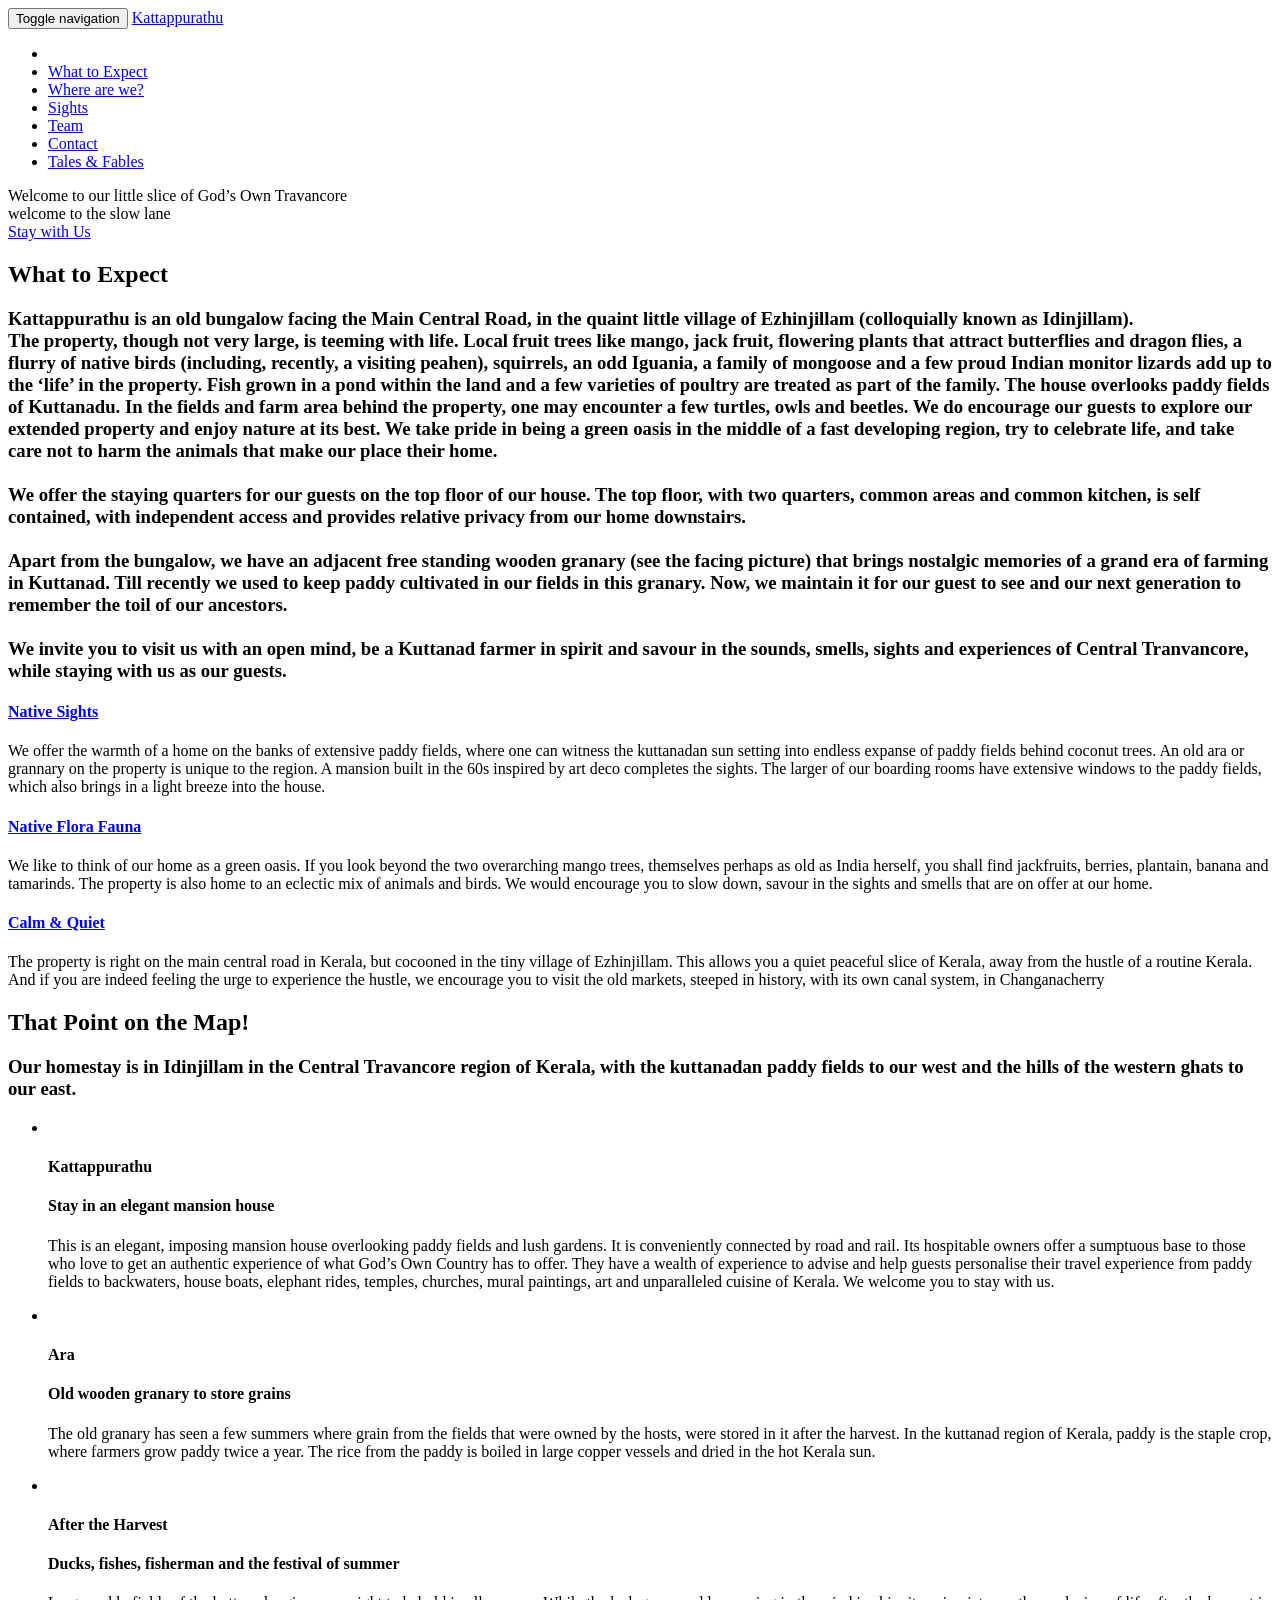
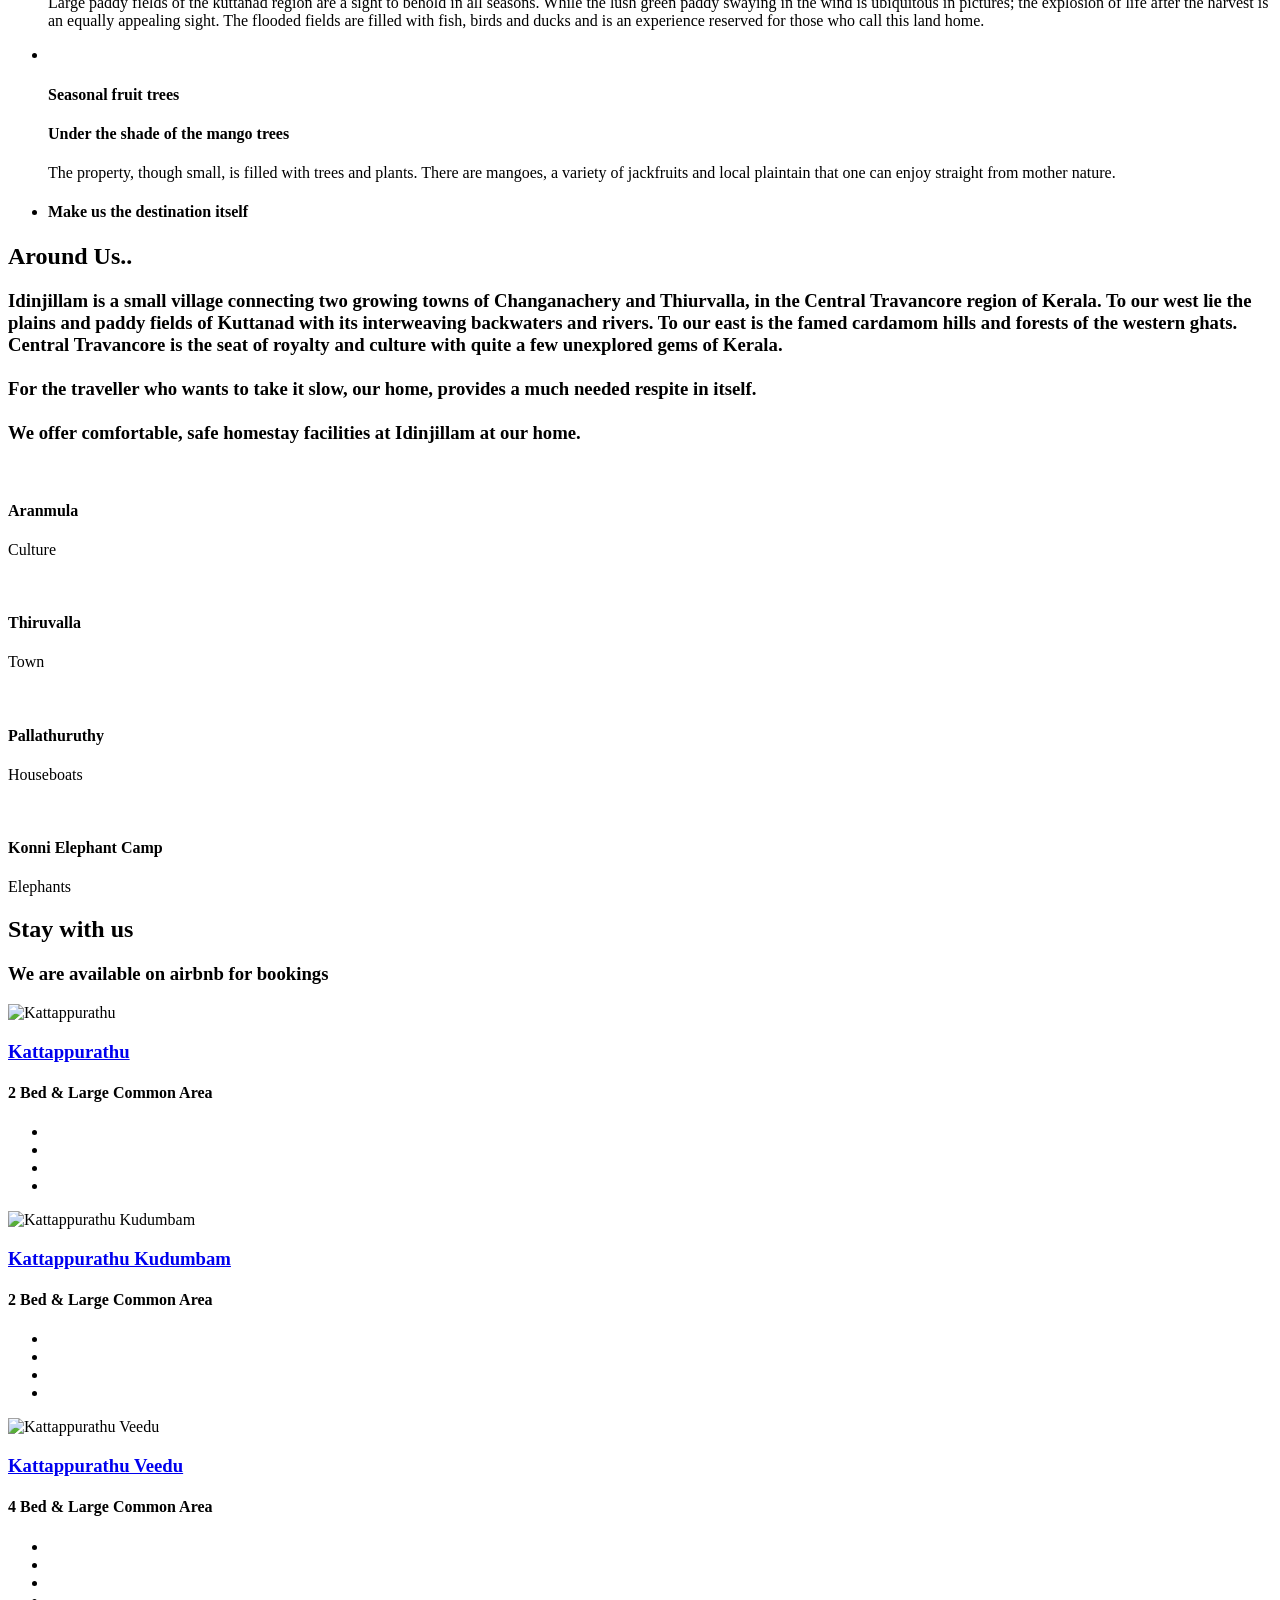
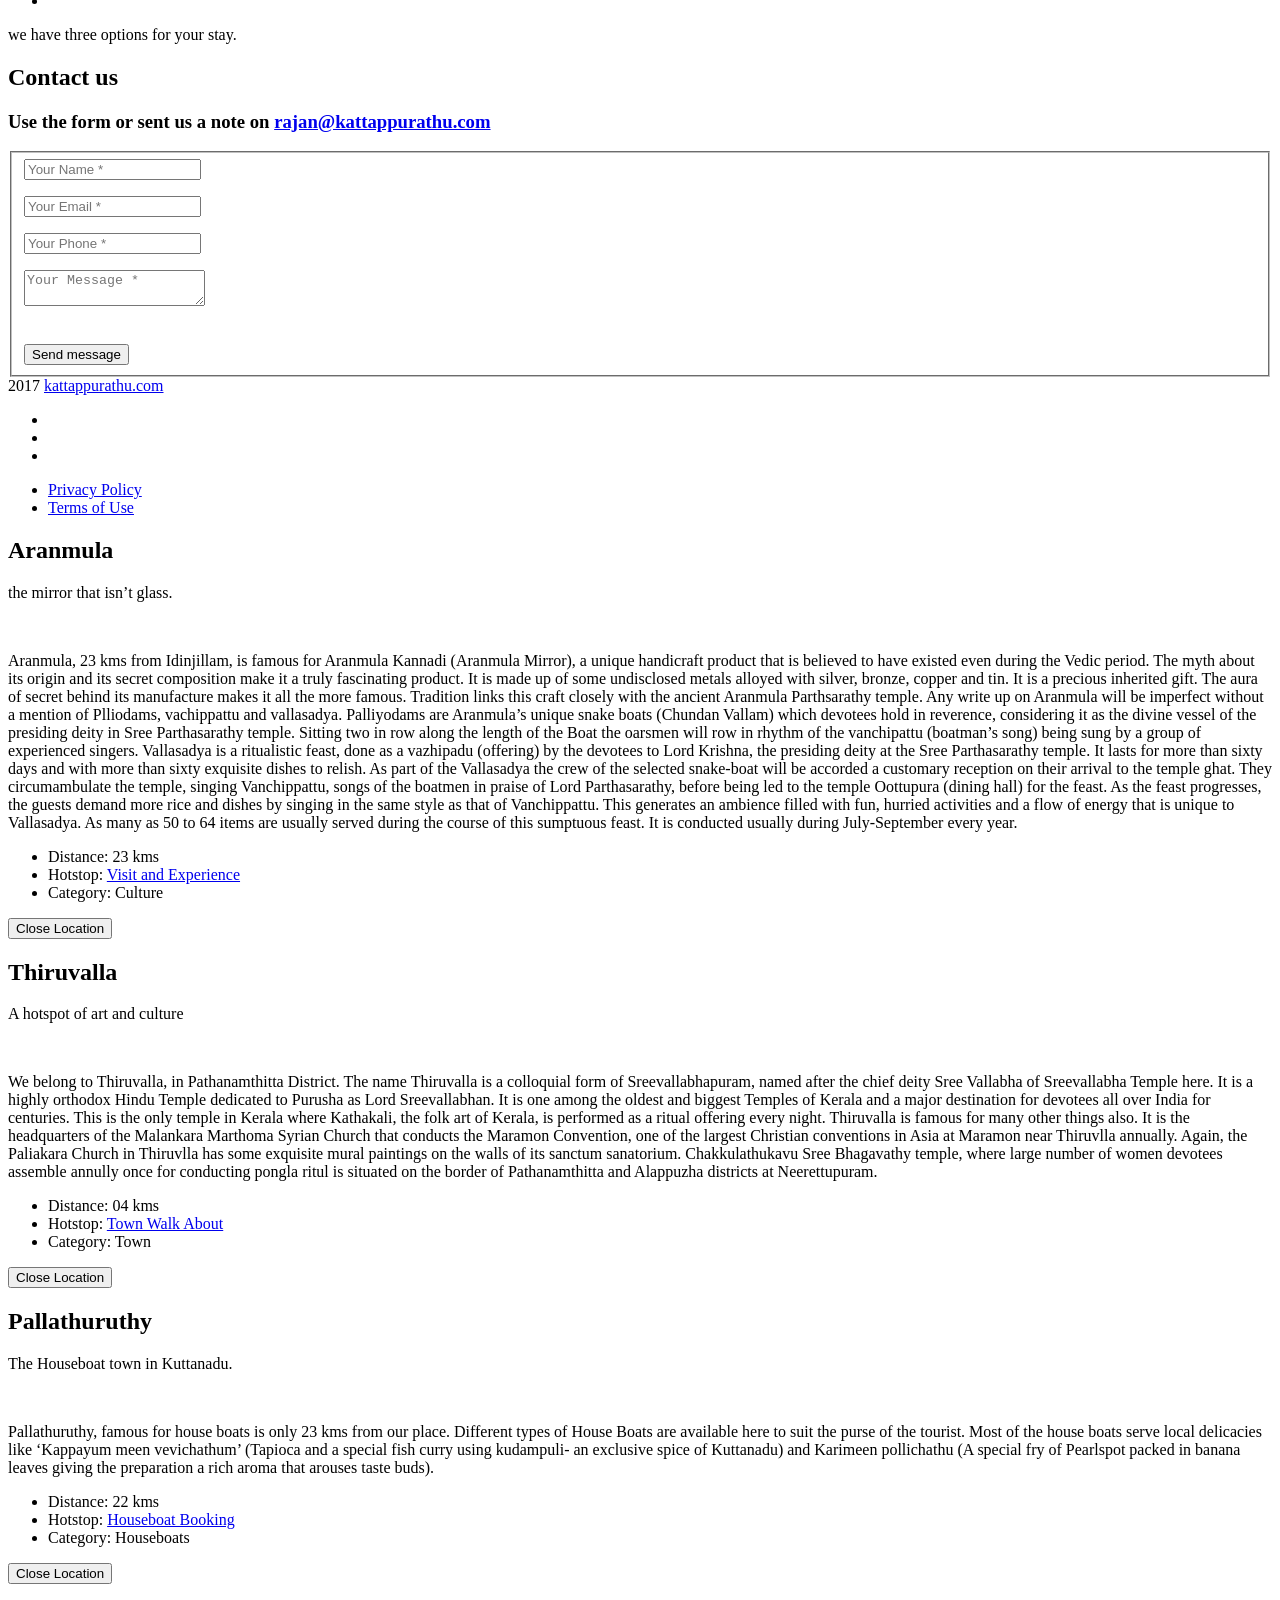
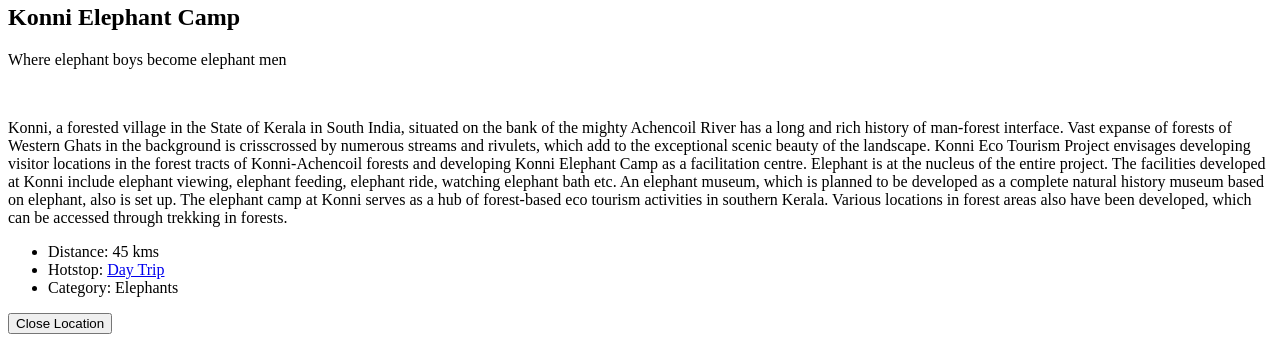
==== commit f9809e53: "New updates" ====
--- a/index.html
+++ b/index.html
@@ -7,7 +7,7 @@
   <meta name="viewport" content="width=device-width, initial-scale=1">
   <meta name="description" content="Our home. A bunglow with character surrounded with fruit trees and flowering plants, on MC Road between Thiruvalla and Changanacherry. Close to Kuttanad Kumarakom backwaters, close enough to the verdant hills and forests of the Western Ghats">
   <meta name="author" content="Kattappurathu">
-  <meta name="generator" content="Hugo 0.29" />
+  <meta name="generator" content="Hugo 0.24.1" />
   <title>Kattappurathu | A slice of God&#39;s Own Travancore</title>
   <!-- Stylesheets -->
   <link href="http://kattappurathu.com/css/bootstrap-v3.3.7/bootstrap.min.css" rel="stylesheet">
@@ -88,6 +88,10 @@
         
 
         
+          <li>
+            <a class="page-scroll" href="http://kattappurathu.com/#team">Team</a>
+          </li>
+        
      
         
           <li>
@@ -280,7 +284,7 @@
               </div>
             </div>
             
-            <img src="http://kattappurathu.com/img/portfolio/roundicons-preview.png" class="img-responsive" alt="">
+            <img src="http://kattappurathu.com/img/portfolio/aranmula-p.png" class="img-responsive" alt="">
           </a>
           <div class="portfolio-caption">
             <h4>Aranmula</h4>
@@ -296,11 +300,11 @@
               </div>
             </div>
             
-            <img src="http://kattappurathu.com/img/portfolio/startup-framework-preview.png" class="img-responsive" alt="">
+            <img src="http://kattappurathu.com/img/portfolio/sree-vallabha-temple.jpg" class="img-responsive" alt="">
           </a>
           <div class="portfolio-caption">
-            <h4>Startup Framework</h4>
-            <p class="text-muted">Website Design</p>
+            <h4>Thiruvalla</h4>
+            <p class="text-muted">Town</p>
           </div>
         </div>
       
@@ -312,27 +316,11 @@
               </div>
             </div>
             
-            <img src="http://kattappurathu.com/img/portfolio/treehouse-preview.png" class="img-responsive" alt="">
+            <img src="http://kattappurathu.com/img/portfolio/Houseboat_of_Kerala.jpg" class="img-responsive" alt="">
           </a>
           <div class="portfolio-caption">
-            <h4>Treehouse</h4>
-            <p class="text-muted">Website Design</p>
-          </div>
-        </div>
-      
-        <div class="col-md-4 col-sm-6 portfolio-item">
-          <a href="#portfolioModal5" class="portfolio-link" data-toggle="modal">
-            <div class="portfolio-hover">
-              <div class="portfolio-hover-content">
-                <i class="fa fa-plus fa-3x"></i>
-              </div>
-            </div>
-            
-            <img src="http://kattappurathu.com/img/portfolio/golden-preview.png" class="img-responsive" alt="">
-          </a>
-          <div class="portfolio-caption">
-            <h4>Golden</h4>
-            <p class="text-muted">Website Design</p>
+            <h4>Pallathuruthy</h4>
+            <p class="text-muted">Houseboats</p>
           </div>
         </div>
       
@@ -344,27 +332,11 @@
               </div>
             </div>
             
-            <img src="http://kattappurathu.com/img/portfolio/escape-preview.png" class="img-responsive" alt="">
+            <img src="http://kattappurathu.com/img/portfolio/elephant_p.jpg" class="img-responsive" alt="">
           </a>
           <div class="portfolio-caption">
-            <h4>Escape</h4>
-            <p class="text-muted">Website Design</p>
-          </div>
-        </div>
-      
-        <div class="col-md-4 col-sm-6 portfolio-item">
-          <a href="#portfolioModal6" class="portfolio-link" data-toggle="modal">
-            <div class="portfolio-hover">
-              <div class="portfolio-hover-content">
-                <i class="fa fa-plus fa-3x"></i>
-              </div>
-            </div>
-            
-            <img src="http://kattappurathu.com/img/portfolio/dreams-preview.png" class="img-responsive" alt="">
-          </a>
-          <div class="portfolio-caption">
-            <h4>Dreams</h4>
-            <p class="text-muted">Website Design</p>
+            <h4>Konni Elephant Camp</h4>
+            <p class="text-muted">Elephants</p>
           </div>
         </div>
       
@@ -376,41 +348,123 @@
     
 
     
-
-    
-      <!-- Clients Aside -->
-<aside class="clients">
+      <!-- Team Section -->
+<section id="team" class="bg-light-gray">
   <div class="container">
     <div class="row">
       <div class="col-lg-12 text-center">
-<h4 class="heading"></h4>
+        <h2 class="section-heading">Stay with us</h2>
+        <h3 class="section-subheading text-mutedwith ">We are available on airbnb for bookings</h3>
       </div>
     </div>
     <div class="row flexbox">
-
-      
-        <div class="col-md-6 col-sm-12 col">
-          
-          
-            <a href="#">
-              <img src="http://kattappurathu.com/img/logos/envato.jpg" class="img-responsive img-centered" alt="">
-            </a>
-          
-        </div>
-      
-        <div class="col-md-6 col-sm-12 col">
-          
-          
-            <a href="#">
-              <img src="http://kattappurathu.com/img/logos/designmodo.jpg" class="img-responsive img-centered" alt="">
-            </a>
-          
-        </div>
-      
-
-    </div>
-  </div>
-</aside>
+      
+        <div class="col-sm-4 col">
+          <div class="team-member">
+            
+            <img src="http://kattappurathu.com/img/team/1.jpg" class="img-responsive img-circle" alt="Kattappurathu">
+            <a href="https://www.airbnb.co.in/rooms/20781029?s=51" target="_blank"><h3>Kattappurathu</h3></a>
+
+            
+            <h4>2 Bed &amp; Large Common Area</h4>
+            
+            
+
+            
+
+            
+
+            <ul class="list-inline social-buttons">
+              
+                <li><a href="https://www.airbnb.co.in/rooms/20781029?s=51" target="_blank"><i class="fa fa-bed"></i></a></li>
+              
+                <li><a href="https://www.airbnb.co.in/rooms/20781029?s=51" target="_blank"><i class="fa fa-shower"></i></a></li>
+              
+                <li><a href="https://www.airbnb.co.in/rooms/20781029?s=51" target="_blank"><i class="fa fa-snowflake-o"></i></a></li>
+              
+                <li><a href="https://www.airbnb.co.in/rooms/20781029?s=51" target="_blank"><i class="fa fa-wifi"></i></a></li>
+              
+            </ul>
+
+            
+
+          </div>
+        </div>
+      
+        <div class="col-sm-4 col">
+          <div class="team-member">
+            
+            <img src="http://kattappurathu.com/img/team/2.jpg" class="img-responsive img-circle" alt="Kattappurathu Kudumbam">
+            <a href="https://www.airbnb.co.in/rooms/20700152?s=51" target="_blank"><h3>Kattappurathu Kudumbam</h3></a>
+
+            
+            <h4>2 Bed &amp; Large Common Area</h4>
+            
+            
+
+            
+
+            
+
+            <ul class="list-inline social-buttons">
+              
+                <li><a href="https://www.airbnb.co.in/rooms/20700152?s=51" target="_blank"><i class="fa fa-bed"></i></a></li>
+              
+                <li><a href="https://www.airbnb.co.in/rooms/20700152?s=51" target="_blank"><i class="fa fa-shower"></i></a></li>
+              
+                <li><a href="https://www.airbnb.co.in/rooms/20700152?s=51" target="_blank"><i class="fa fa-snowflake-o"></i></a></li>
+              
+                <li><a href="https://www.airbnb.co.in/rooms/20700152?s=51" target="_blank"><i class="fa fa-wifi"></i></a></li>
+              
+            </ul>
+
+            
+
+          </div>
+        </div>
+      
+        <div class="col-sm-4 col">
+          <div class="team-member">
+            
+            <img src="http://kattappurathu.com/img/team/3.jpg" class="img-responsive img-circle" alt="Kattappurathu Veedu">
+            <a href="https://www.airbnb.co.in/rooms/21442528?s=51" target="_blank"><h3>Kattappurathu Veedu</h3></a>
+
+            
+            <h4>4 Bed &amp; Large Common Area</h4>
+            
+            
+
+            
+
+            
+
+            <ul class="list-inline social-buttons">
+              
+                <li><a href="https://www.airbnb.co.in/rooms/21442528?s=51" target="_blank"><i class="fa fa-bed"></i></a></li>
+              
+                <li><a href="https://www.airbnb.co.in/rooms/21442528?s=51" target="_blank"><i class="fa fa-shower"></i></a></li>
+              
+                <li><a href="https://www.airbnb.co.in/rooms/21442528?s=51" target="_blank"><i class="fa fa-snowflake-o"></i></a></li>
+              
+                <li><a href="https://www.airbnb.co.in/rooms/21442528?s=51" target="_blank"><i class="fa fa-wifi"></i></a></li>
+              
+            </ul>
+
+            
+
+          </div>
+        </div>
+      
+    </div>
+    <div class="row">
+      <div class="col-lg-8 col-lg-offset-2 text-center">
+        <p class="large text-muted">we have three options for your stay.</p>
+      </div>
+    </div>
+  </div>
+</section>
+
+    
 
     
 
@@ -522,7 +576,7 @@
         <ul class="list-inline quicklinks">
 
           
-            <li><a href="#">Privacy Policy</a></li>
+            <li><a href="location.html">Privacy Policy</a></li>
           
             <li><a href="#">Terms of Use</a></li>
           
@@ -557,10 +611,10 @@
               <p>Aranmula, 23 kms from Idinjillam, is famous for Aranmula Kannadi (Aranmula Mirror), a unique handicraft product that is believed to have existed even during the Vedic period. The myth about its origin and its secret composition make it a truly fascinating product. It is made up of some undisclosed metals alloyed with silver, bronze, copper and tin. It is a precious inherited gift. The aura of secret behind its manufacture makes it all the more famous. Tradition links this craft closely with the ancient Aranmula Parthsarathy temple. Any write up on Aranmula will be imperfect without a mention of Plliodams, vachippattu and vallasadya. Palliyodams are Aranmula&rsquo;s unique snake boats (Chundan Vallam) which devotees hold in reverence, considering it as the divine vessel of the presiding deity in Sree Parthasarathy temple. Sitting two in row along the length of the Boat the oarsmen will row in rhythm of the vanchipattu (boatman&rsquo;s song) being sung by a group of experienced singers. Vallasadya is a ritualistic feast, done as a vazhipadu (offering) by the devotees to Lord Krishna, the presiding deity at the Sree Parthasarathy temple. It lasts for more than sixty days and with more than sixty exquisite dishes to relish. As part of the Vallasadya the crew of the selected snake-boat will be accorded a customary reception on their arrival to the temple ghat. They circumambulate the temple, singing Vanchippattu, songs of the boatmen in praise of Lord Parthasarathy, before being led to the temple Oottupura (dining hall) for the feast. As the feast progresses, the guests demand more rice and dishes by singing in the same style as that of Vanchippattu. This generates an ambience filled with fun, hurried activities and a flow of energy that is unique to Vallasadya. As many as 50 to 64 items are usually served during the course of this sumptuous feast. It is conducted usually during July-September every year.</p>
               <ul class="list-inline">
                 <li>Distance: 23 kms</li> 
-                <li>Client: <a href="#">Visit and Buy</a></li>
+                <li>Hotstop: <a href="#">Visit and Experience</a></li>
                 <li>Category: Culture</li>
               </ul>
-              <button type="button" class="btn btn-primary" data-dismiss="modal"><i class="fa fa-times"></i> Close project</button>
+              <button type="button" class="btn btn-primary" data-dismiss="modal"><i class="fa fa-times"></i> Close Location</button>
             </div>
           </div>
         </div>
@@ -580,17 +634,17 @@
         <div class="row">
           <div class="col-lg-8 col-lg-offset-2">
             <div class="modal-body">
-              <h2>Startup Framework</h2>
-              <p class="item-intro text-muted">Lorem ipsum dolor sit amet consectetur.</p>
-              
-              <img class="img-responsive img-centered" src="http://kattappurathu.com/img/portfolio/startup-framework.png" alt="">
-              <p><a href="//designmodo.com/startup/?u=787">Startup Framework</a> is a website builder for professionals. Startup Framework contains components and complex blocks (PSD+HTML Bootstrap themes and templates) which can easily be integrated into almost any design. All of these components are made in the same style, and can easily be integrated into projects, allowing you to create hundreds of solutions for your future projects. <br><br>You can preview Startup Framework <a href="//designmodo.com/startup/?u=787">here</a>.</p>
+              <h2>Thiruvalla</h2>
+              <p class="item-intro text-muted">A hotspot of art and culture</p>
+              
+              <img class="img-responsive img-centered" src="http://kattappurathu.com/img/portfolio/sree-vallabha-temple.jpg" alt="">
+              <p>We belong to Thiruvalla, in Pathanamthitta District. The name Thiruvalla is a colloquial form of Sreevallabhapuram, named after the chief deity Sree Vallabha of Sreevallabha Temple here. It is a highly orthodox Hindu Temple dedicated to Purusha as Lord Sreevallabhan. It is one among the oldest and biggest Temples of Kerala and a major destination for devotees all over India for centuries. This is the only temple in Kerala where Kathakali, the folk art of Kerala, is performed as a ritual offering every night. Thiruvalla is famous for many other things also. It is the headquarters of the Malankara Marthoma Syrian Church that conducts the Maramon Convention, one of the largest Christian conventions in Asia at Maramon near Thiruvlla annually. Again, the Paliakara Church in Thiruvlla has some exquisite mural paintings on the walls of its sanctum sanatorium. Chakkulathukavu Sree Bhagavathy temple, where large number of women devotees assemble annully once for conducting pongla ritul is situated on the border of Pathanamthitta and Alappuzha districts at Neerettupuram.</p>
               <ul class="list-inline">
-                <li>Distance: </li> 
-                <li>Client: <a href="#">Start Bootstrap</a></li>
-                <li>Category: Website Design</li>
+                <li>Distance: 04 kms</li> 
+                <li>Hotstop: <a href="#">Town Walk About</a></li>
+                <li>Category: Town</li>
               </ul>
-              <button type="button" class="btn btn-primary" data-dismiss="modal"><i class="fa fa-times"></i> Close project</button>
+              <button type="button" class="btn btn-primary" data-dismiss="modal"><i class="fa fa-times"></i> Close Location</button>
             </div>
           </div>
         </div>
@@ -610,47 +664,17 @@
         <div class="row">
           <div class="col-lg-8 col-lg-offset-2">
             <div class="modal-body">
-              <h2>Treehouse</h2>
-              <p class="item-intro text-muted">Lorem ipsum dolor sit amet consectetur.</p>
-              
-              <img class="img-responsive img-centered" src="http://kattappurathu.com/img/portfolio/treehouse.png" alt="">
-              <p>Treehouse is a free PSD web template built by <a href="//www.behance.net/MathavanJaya">Mathavan Jaya</a>. This is bright and spacious design perfect for people or startup companies looking to showcase their apps or other projects. <br><br>You can download the PSD template in this portfolio sample item at <a href="freebiesxpress.com/gallery/treehouse-free-psd-web-template/">FreebiesXpress.com</a>.</p>
+              <h2>Pallathuruthy</h2>
+              <p class="item-intro text-muted">The Houseboat town in Kuttanadu.</p>
+              
+              <img class="img-responsive img-centered" src="http://kattappurathu.com/img/portfolio/Houseboat_of_Kerala.jpg" alt="">
+              <p>Pallathuruthy, famous for house boats is only 23 kms from our place. Different types of House Boats are available here to suit the purse of the tourist. Most of the house boats serve local delicacies like ‘Kappayum meen vevichathum’ (Tapioca and a special fish curry using kudampuli- an exclusive spice of Kuttanadu) and Karimeen pollichathu (A special fry of Pearlspot packed in banana leaves giving the preparation a rich aroma that arouses taste buds).</p>
               <ul class="list-inline">
-                <li>Distance: </li> 
-                <li>Client: <a href="#">Start Bootstrap</a></li>
-                <li>Category: Website Design</li>
+                <li>Distance: 22 kms</li> 
+                <li>Hotstop: <a href="#">Houseboat Booking</a></li>
+                <li>Category: Houseboats</li>
               </ul>
-              <button type="button" class="btn btn-primary" data-dismiss="modal"><i class="fa fa-times"></i> Close project</button>
-            </div>
-          </div>
-        </div>
-      </div>
-    </div>
-  </div>
-
-  <div class="portfolio-modal modal fade" id="portfolioModal5" tabindex="-1" role="dialog" aria-hidden="true">
-    <div class="modal-content">
-      <div class="close-modal" data-dismiss="modal">
-        <div class="lr">
-          <div class="rl">
-          </div>
-        </div>
-      </div>
-      <div class="container">
-        <div class="row">
-          <div class="col-lg-8 col-lg-offset-2">
-            <div class="modal-body">
-              <h2>Golden</h2>
-              <p class="item-intro text-muted">Lorem ipsum dolor sit amet consectetur.</p>
-              
-              <img class="img-responsive img-centered" src="http://kattappurathu.com/img/portfolio/golden.png" alt="">
-              <p>Start Bootstrap&rsquo;s Agency theme is based on Golden, a free PSD website template built by <a href="//www.behance.net/MathavanJaya">Mathavan Jaya</a>. Golden is a modern and clean one page web template that was made exclusively for Best PSD Freebies. This template has a great portfolio, timeline, and meet your team sections that can be easily modified to fit your needs. <br><br>You can download the PSD template in this portfolio sample item at <a href="//freebiesxpress.com/gallery/golden-free-one-page-web-template/">FreebiesXpress.com</a>.</p>
-              <ul class="list-inline">
-                <li>Distance: </li> 
-                <li>Client: <a href="#">Start Bootstrap</a></li>
-                <li>Category: Website Design</li>
-              </ul>
-              <button type="button" class="btn btn-primary" data-dismiss="modal"><i class="fa fa-times"></i> Close project</button>
+              <button type="button" class="btn btn-primary" data-dismiss="modal"><i class="fa fa-times"></i> Close Location</button>
             </div>
           </div>
         </div>
@@ -670,47 +694,17 @@
         <div class="row">
           <div class="col-lg-8 col-lg-offset-2">
             <div class="modal-body">
-              <h2>Escape</h2>
-              <p class="item-intro text-muted">Lorem ipsum dolor sit amet consectetur.</p>
-              
-              <img class="img-responsive img-centered" src="http://kattappurathu.com/img/portfolio/escape.png" alt="">
-              <p>Escape is a free PSD web template built by <a href="//www.behance.net/MathavanJaya">Mathavan Jaya</a>. Escape is a one page web template that was designed with agencies in mind. This template is ideal for those looking for a simple one page solution to describe your business and offer your services. <br><br>You can download the PSD template in this portfolio sample item at <a href="//freebiesxpress.com/gallery/escape-one-page-psd-web-template/">FreebiesXpress.com</a>.</p>
+              <h2>Konni Elephant Camp</h2>
+              <p class="item-intro text-muted">Where elephant boys become elephant men</p>
+              
+              <img class="img-responsive img-centered" src="http://kattappurathu.com/img/portfolio/elephant.jpg" alt="">
+              <p>Konni, a forested village in the State of Kerala in South India, situated on the bank of the mighty Achencoil River has a long and rich history of man-forest interface. Vast expanse of forests of Western Ghats in the background is crisscrossed by numerous streams and rivulets, which add to the exceptional scenic beauty of the landscape. Konni Eco Tourism Project envisages developing visitor locations in the forest tracts of Konni-Achencoil forests and developing Konni Elephant Camp as a facilitation centre. Elephant is at the nucleus of the entire project. The facilities developed at Konni include elephant viewing, elephant feeding, elephant ride, watching elephant bath etc. An elephant museum, which is planned to be developed as a complete natural history museum based on elephant, also is set up. The elephant camp at Konni serves as a hub of forest-based eco tourism activities in southern Kerala. Various locations in forest areas also have been developed, which can be accessed through trekking in forests.</p>
               <ul class="list-inline">
-                <li>Distance: </li> 
-                <li>Client: <a href="#">Start Bootstrap</a></li>
-                <li>Category: Website Design</li>
+                <li>Distance: 45 kms</li> 
+                <li>Hotstop: <a href="#">Day Trip</a></li>
+                <li>Category: Elephants</li>
               </ul>
-              <button type="button" class="btn btn-primary" data-dismiss="modal"><i class="fa fa-times"></i> Close project</button>
-            </div>
-          </div>
-        </div>
-      </div>
-    </div>
-  </div>
-
-  <div class="portfolio-modal modal fade" id="portfolioModal6" tabindex="-1" role="dialog" aria-hidden="true">
-    <div class="modal-content">
-      <div class="close-modal" data-dismiss="modal">
-        <div class="lr">
-          <div class="rl">
-          </div>
-        </div>
-      </div>
-      <div class="container">
-        <div class="row">
-          <div class="col-lg-8 col-lg-offset-2">
-            <div class="modal-body">
-              <h2>Dreams</h2>
-              <p class="item-intro text-muted">Lorem ipsum dolor sit amet consectetur.</p>
-              
-              <img class="img-responsive img-centered" src="http://kattappurathu.com/img/portfolio/dreams.png" alt="">
-              <p>Dreams is a free PSD web template built by <a href="//www.behance.net/MathavanJaya">Mathavan Jaya</a>. Dreams is a modern one page web template designed for almost any purpose. It’s a beautiful template that’s designed with the Bootstrap framework in mind. <br><br>You can download the PSD template in this portfolio sample item at <a href="//freebiesxpress.com/gallery/dreams-free-one-page-web-template/">FreebiesXpress.com</a>.</p>
-              <ul class="list-inline">
-                <li>Distance: </li> 
-                <li>Client: <a href="#">Start Bootstrap</a></li>
-                <li>Category: Website Design</li>
-              </ul>
-              <button type="button" class="btn btn-primary" data-dismiss="modal"><i class="fa fa-times"></i> Close project</button>
+              <button type="button" class="btn btn-primary" data-dismiss="modal"><i class="fa fa-times"></i> Close Location</button>
             </div>
           </div>
         </div>
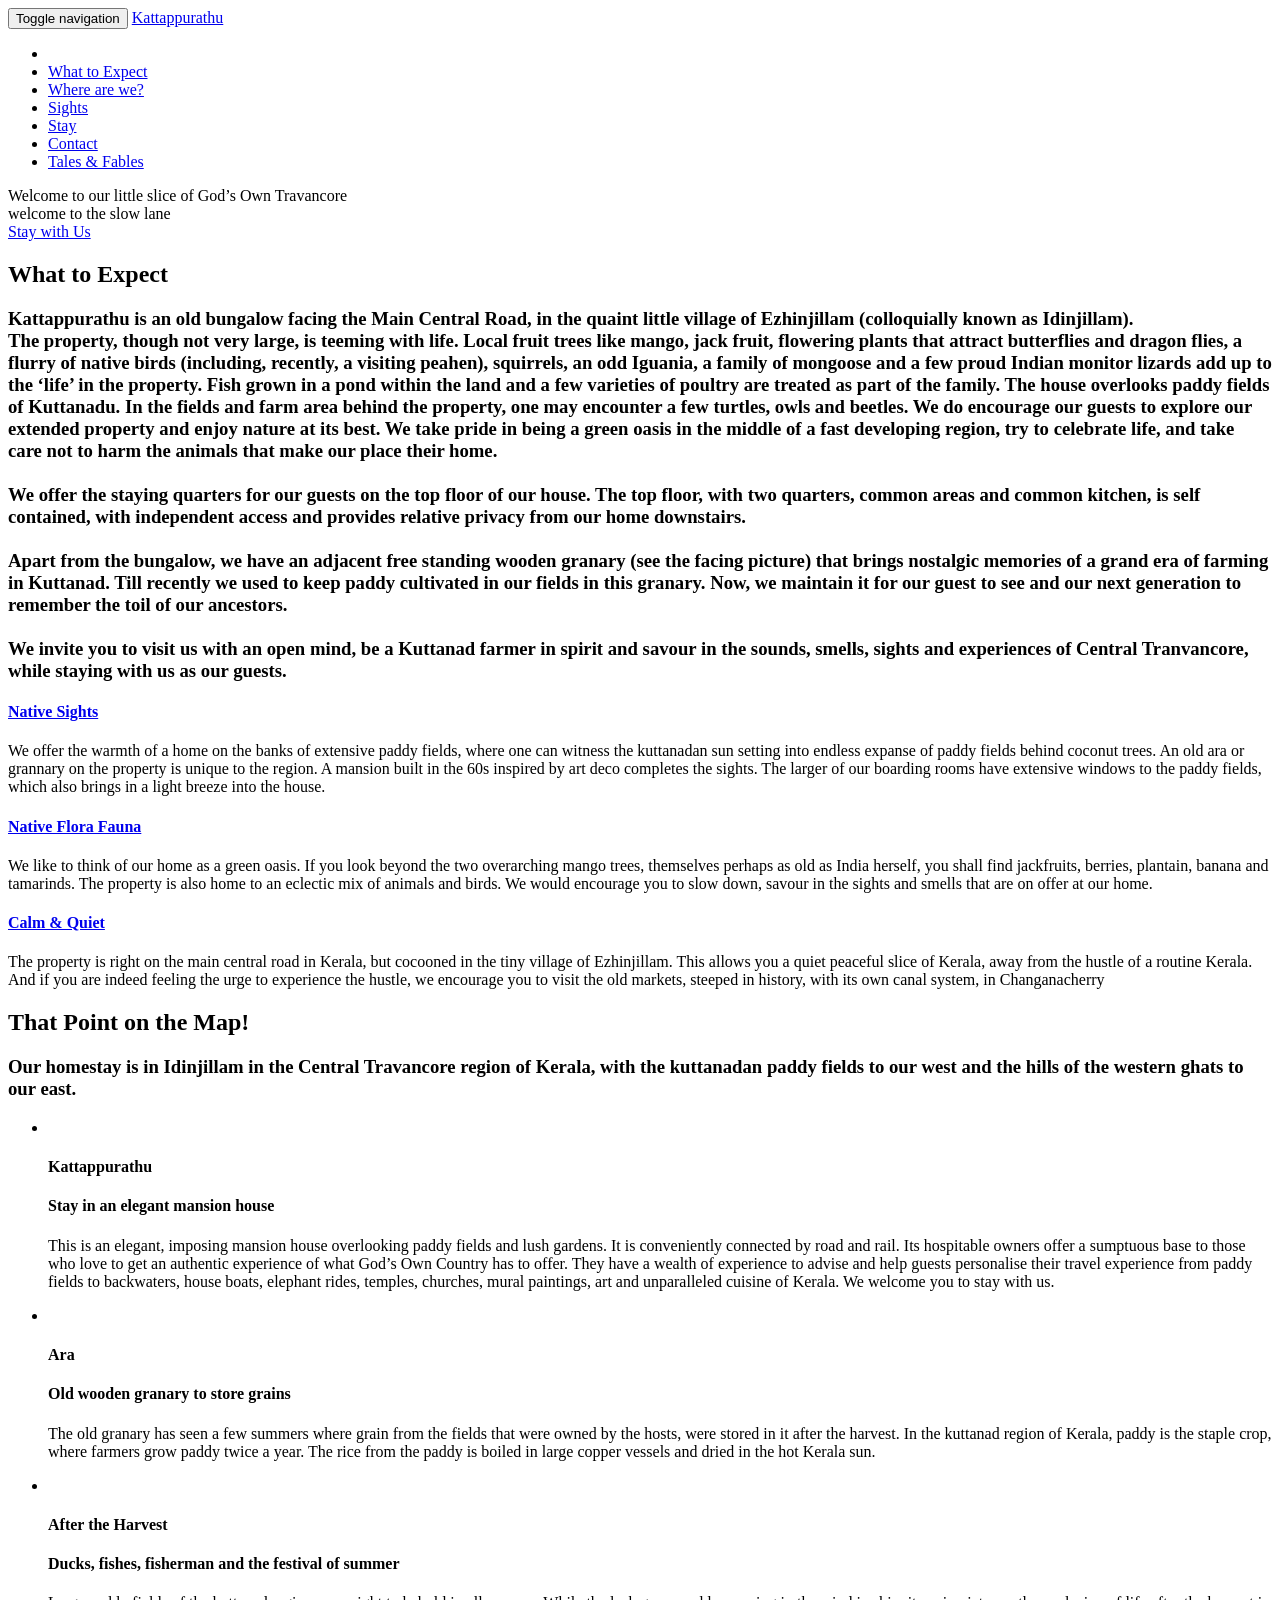
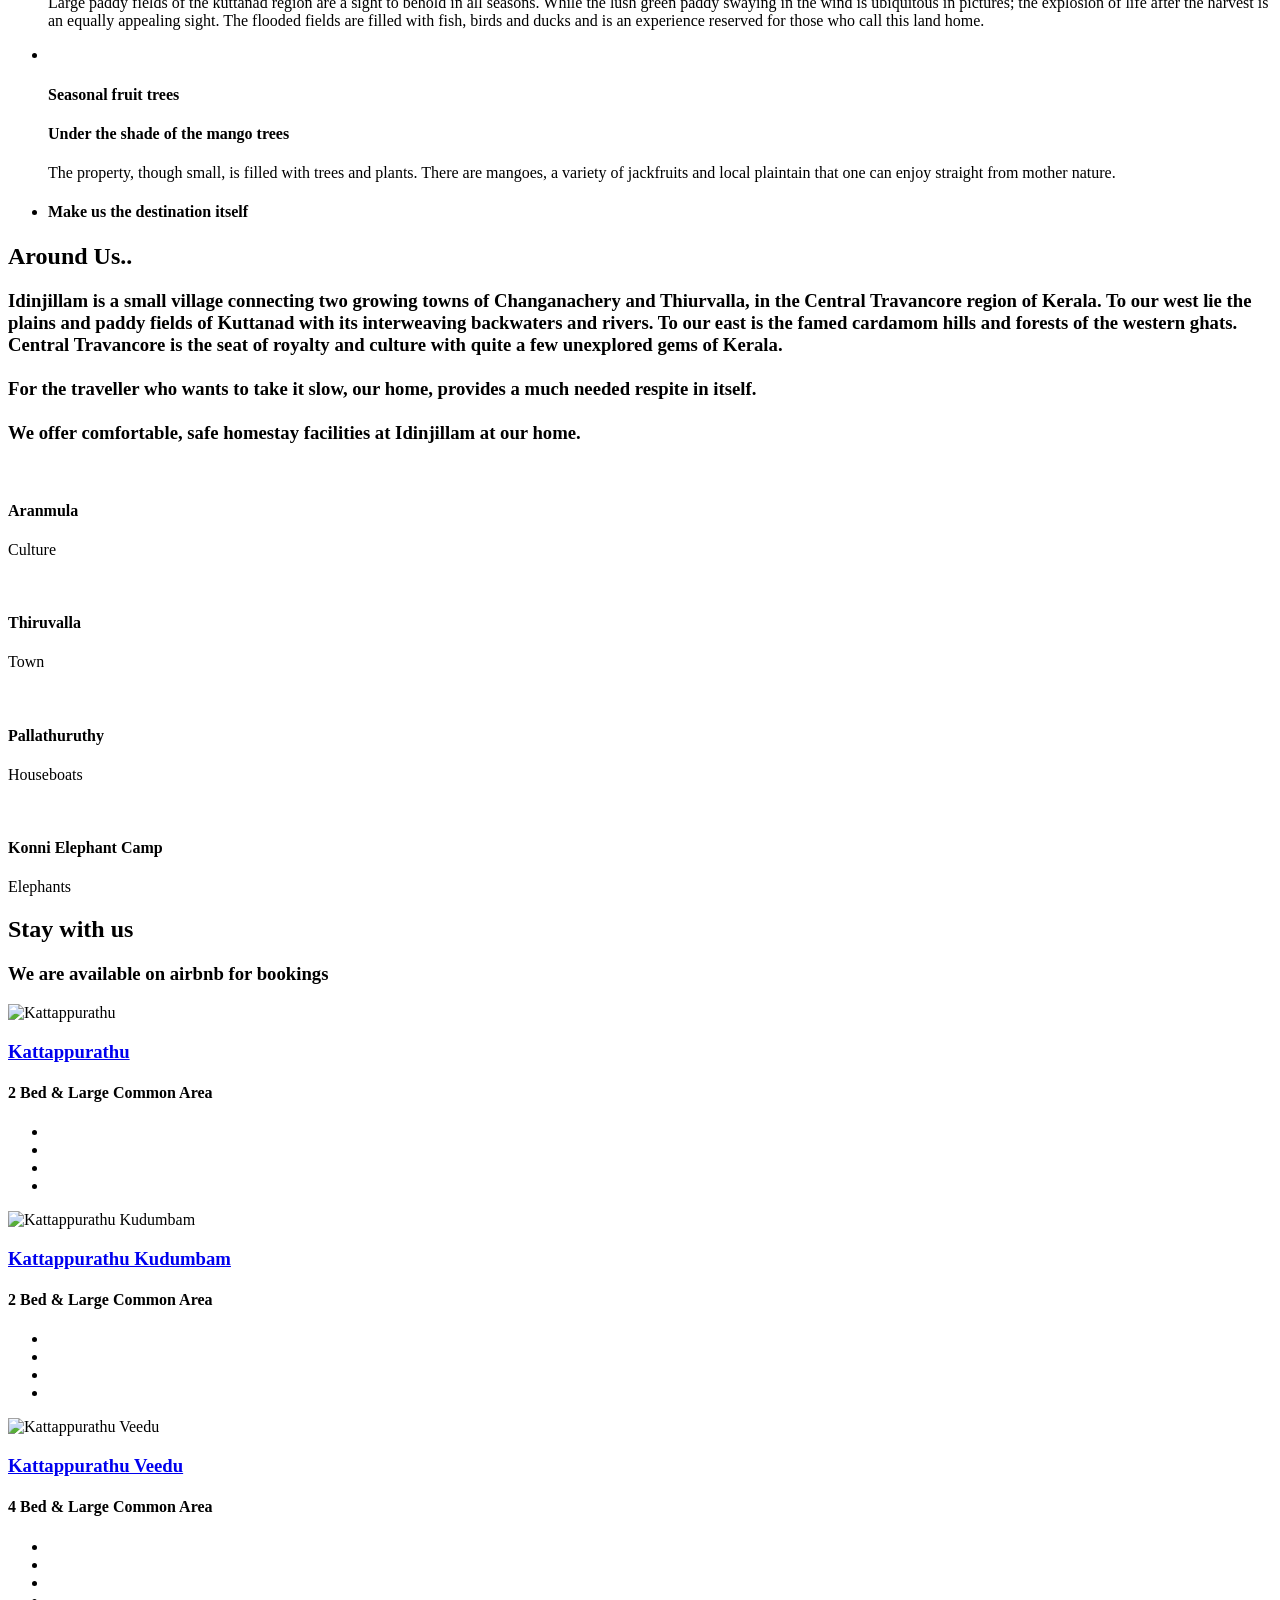
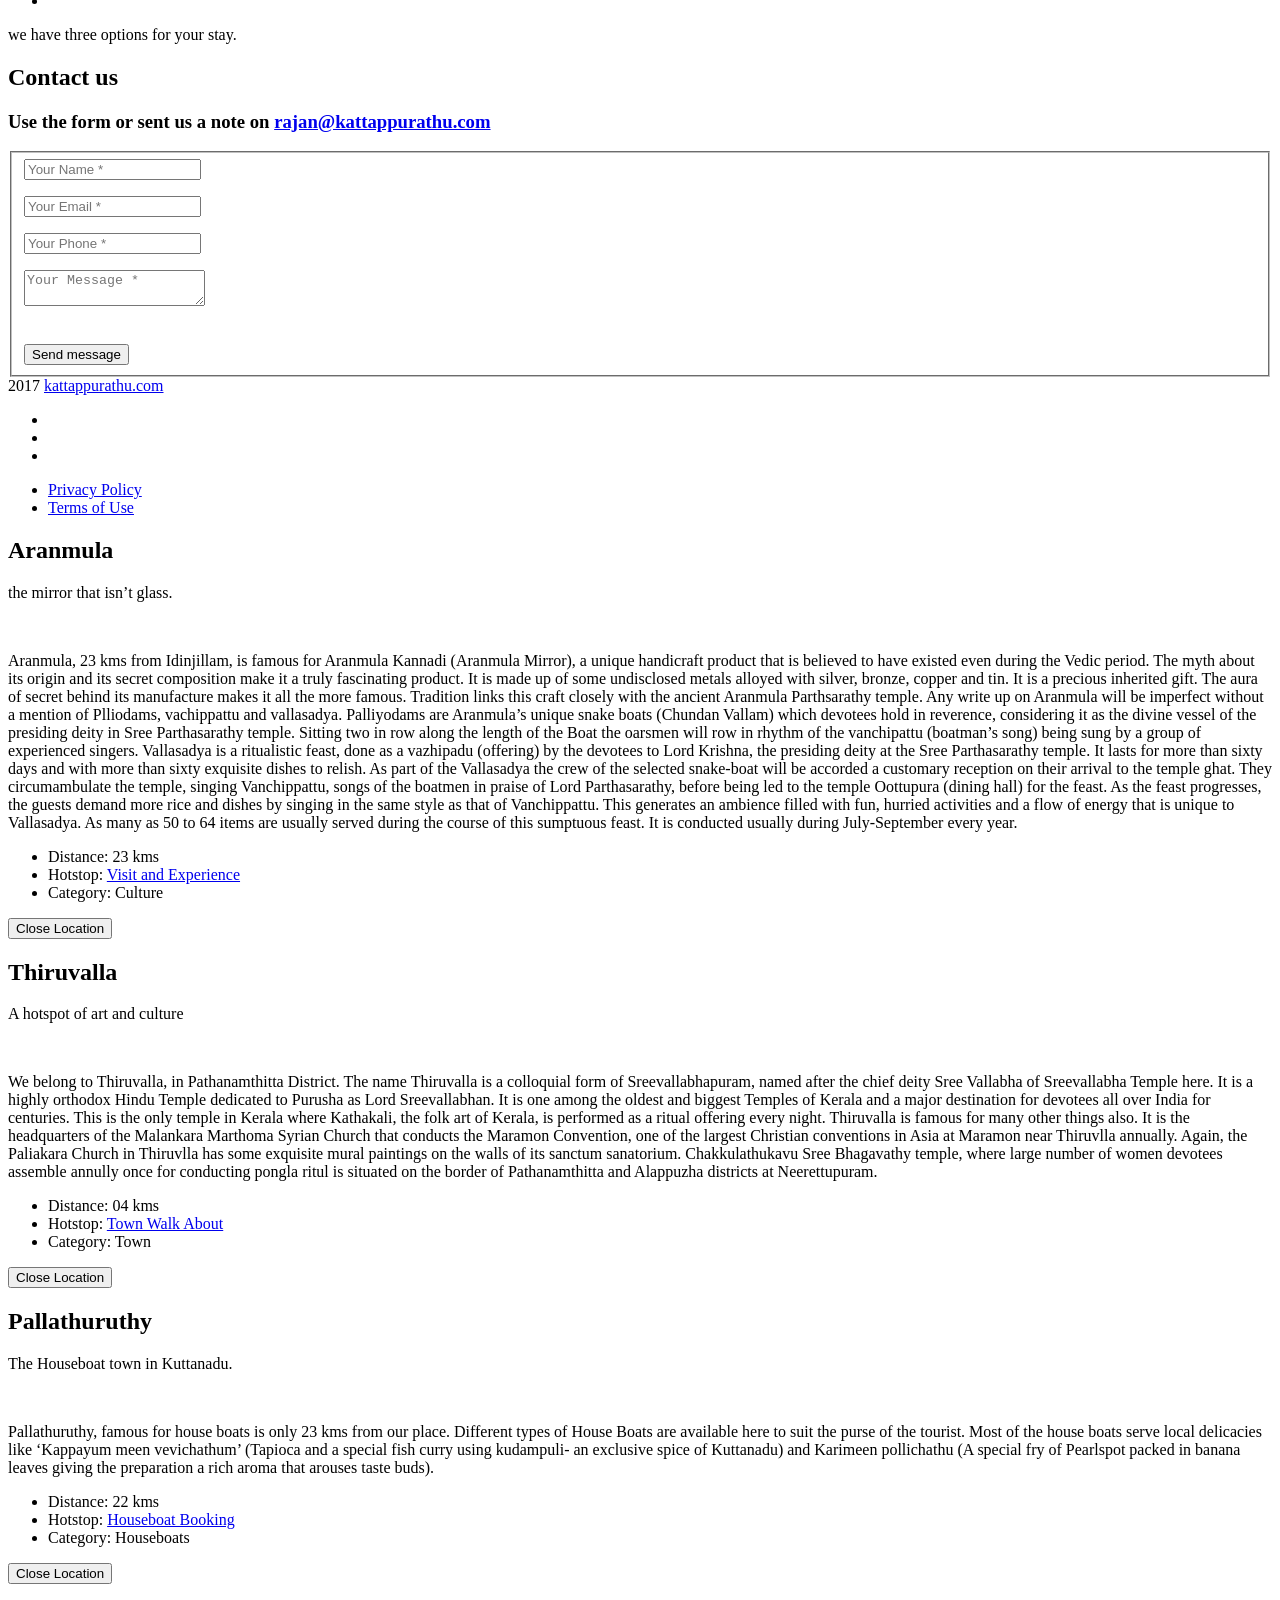
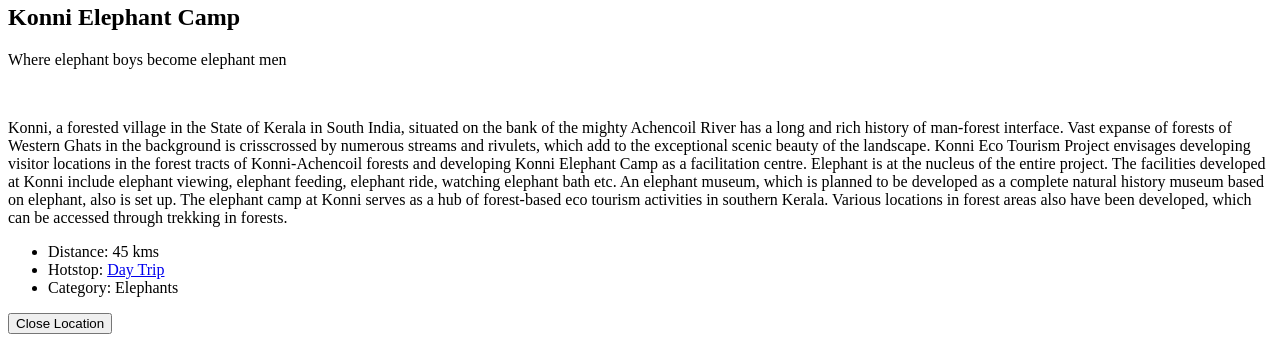
==== commit e2808607: "kat site new1" ====
--- a/index.html
+++ b/index.html
@@ -89,10 +89,10 @@
 
         
           <li>
-            <a class="page-scroll" href="http://kattappurathu.com/#team">Team</a>
+            <a class="page-scroll" href="http://kattappurathu.com/#stay">Stay</a>
           </li>
         
-     
+
         
           <li>
             <a class="page-scroll" href="http://kattappurathu.com/#contact">Contact</a>
@@ -349,7 +349,7 @@
 
     
       <!-- Team Section -->
-<section id="team" class="bg-light-gray">
+<section id="stay" class="bg-light-gray">
   <div class="container">
     <div class="row">
       <div class="col-lg-12 text-center">
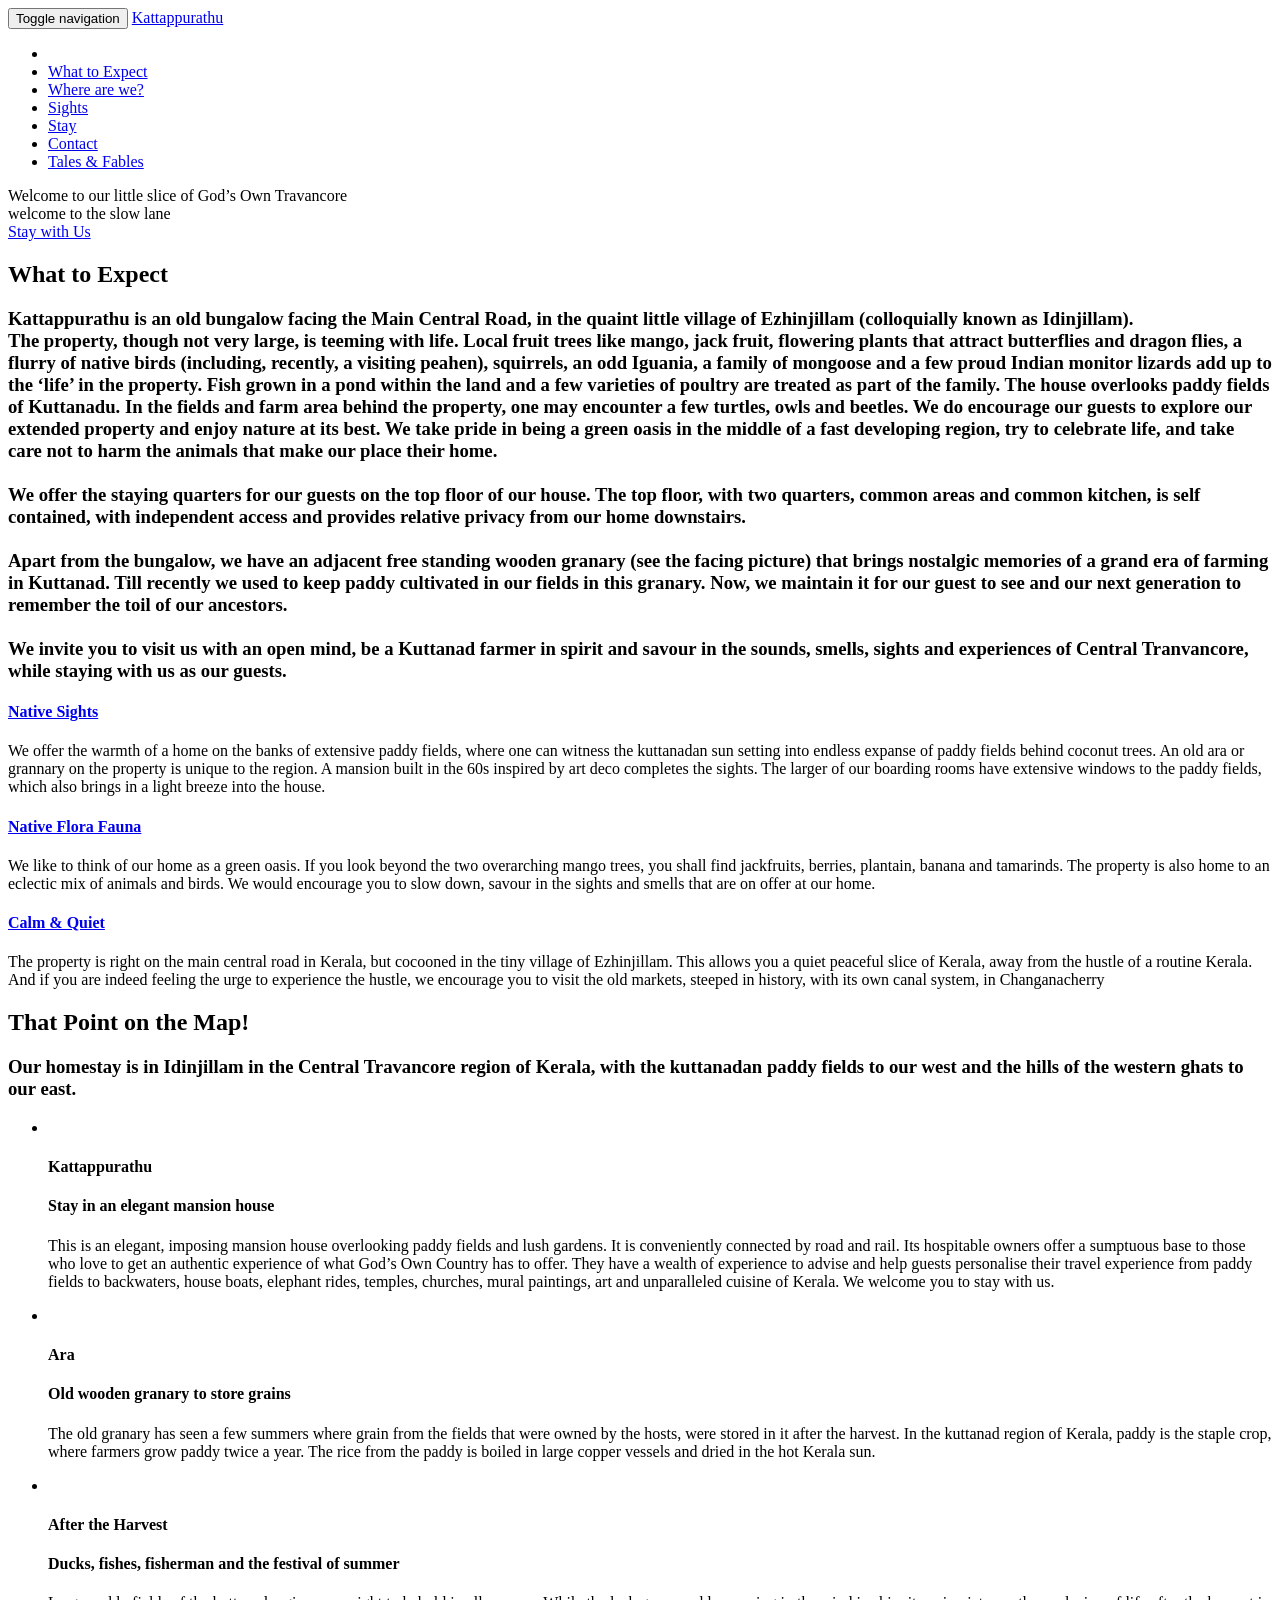
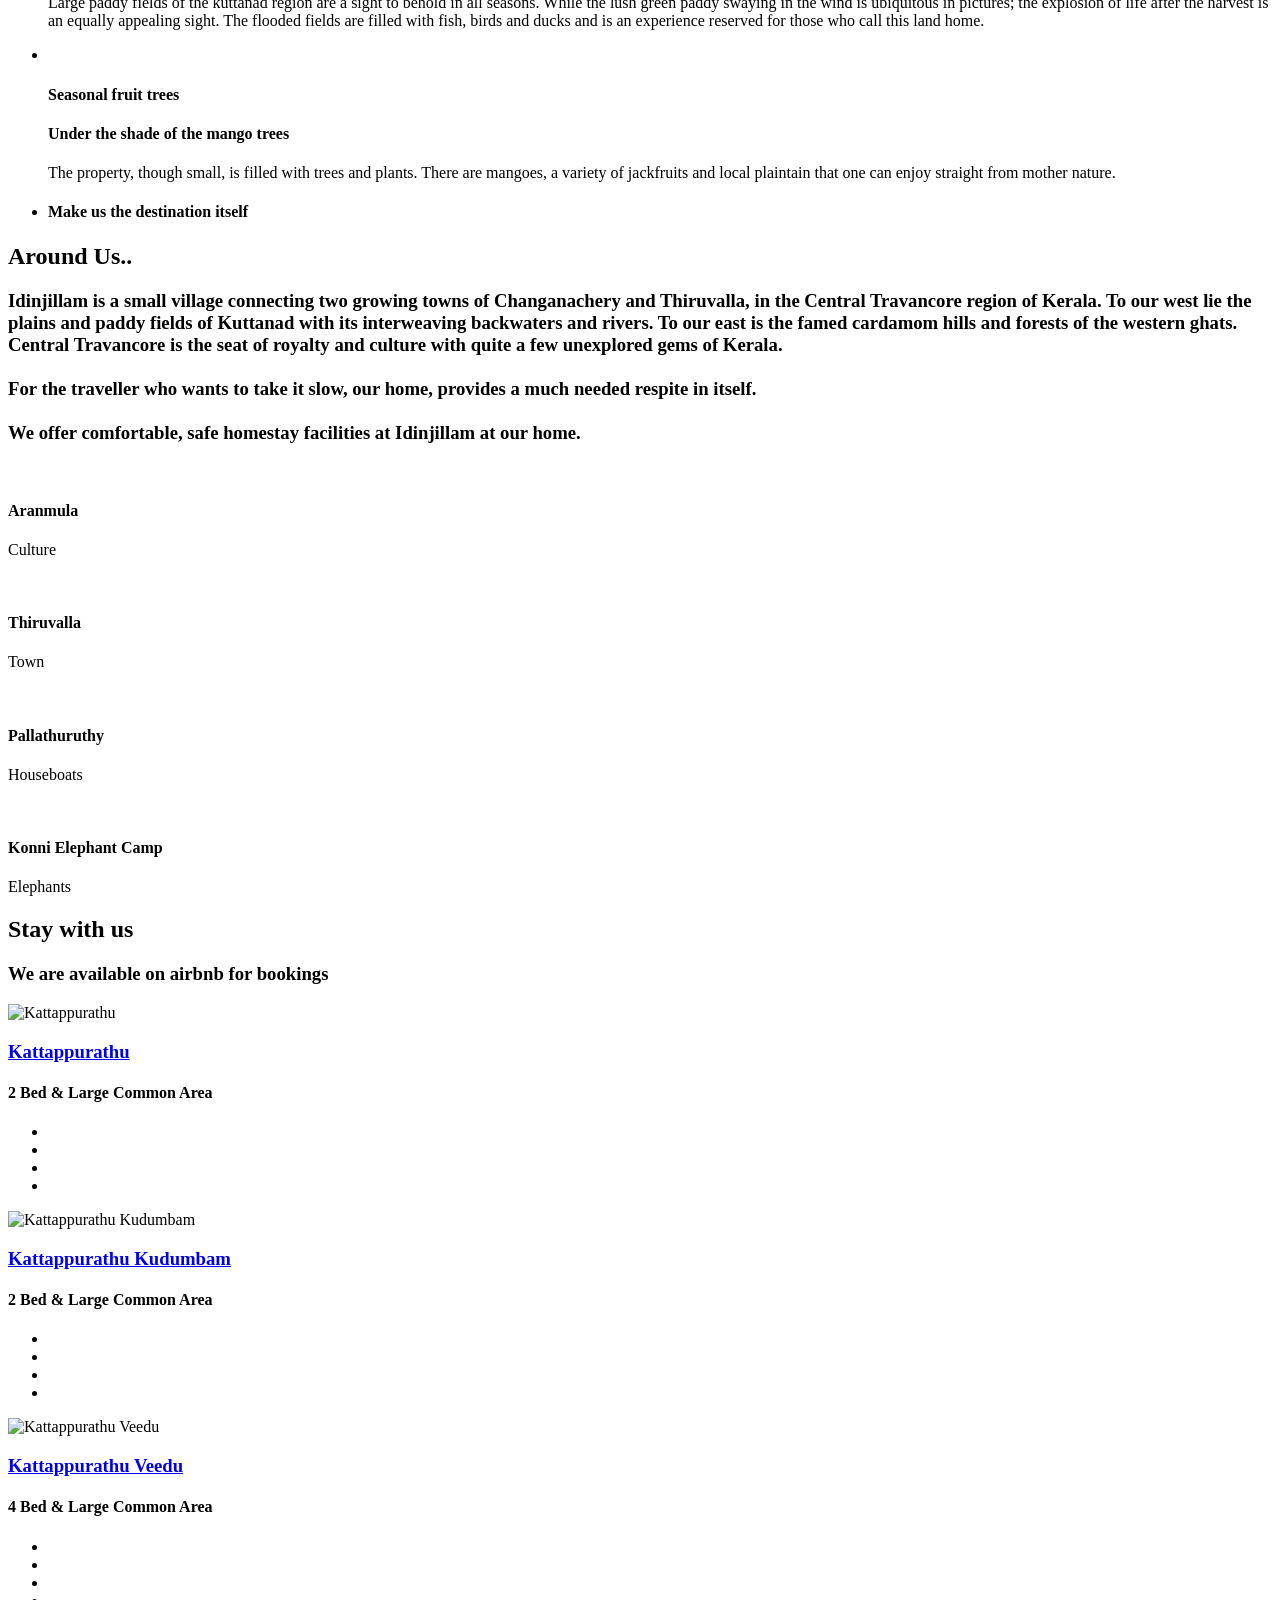
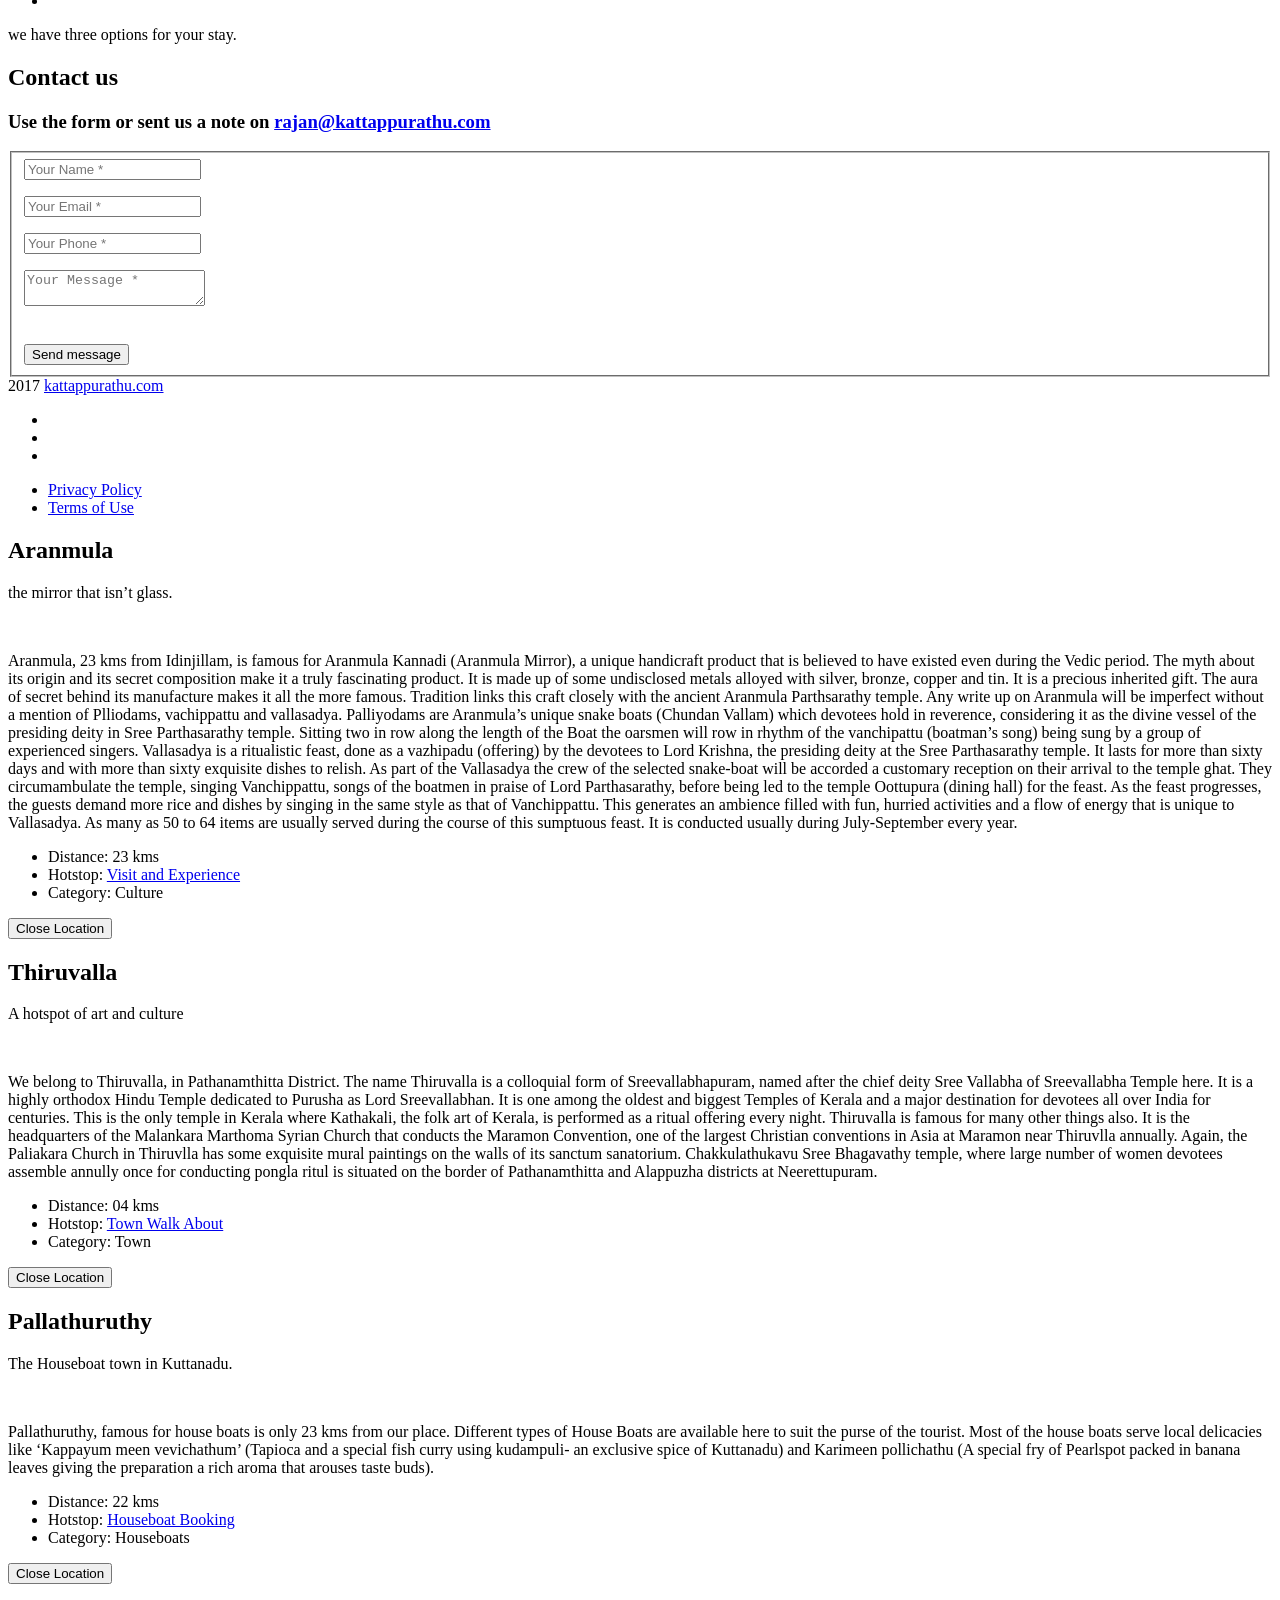
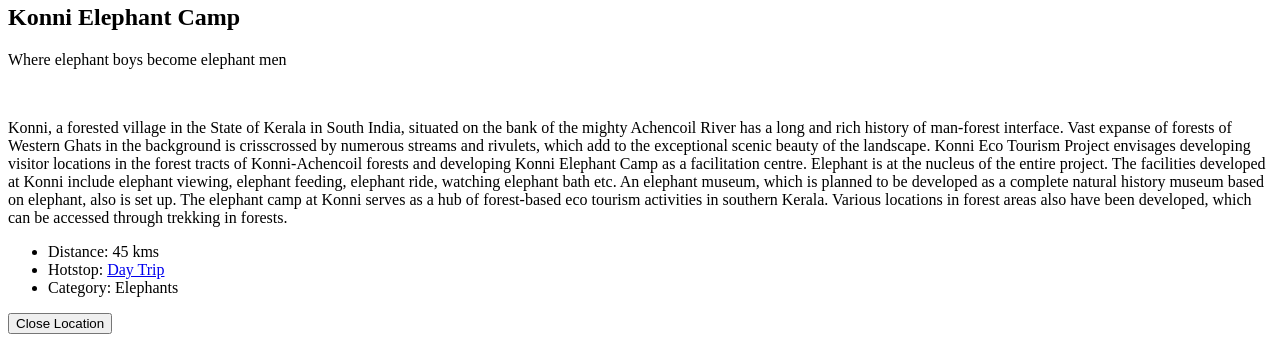
==== commit e3a91ab1: "language fix1" ====
--- a/index.html
+++ b/index.html
@@ -5,7 +5,7 @@
   <meta charset="utf-8">
   <meta http-equiv="X-UA-Compatible" content="IE=edge">
   <meta name="viewport" content="width=device-width, initial-scale=1">
-  <meta name="description" content="Our home. A bunglow with character surrounded with fruit trees and flowering plants, on MC Road between Thiruvalla and Changanacherry. Close to Kuttanad Kumarakom backwaters, close enough to the verdant hills and forests of the Western Ghats">
+  <meta name="description" content="Our home is a home stay in the upper kuttanad region of central travancore in Kerala, India. A bunglow with character surrounded with fruit trees and flowering plants, on MC Road between Thiruvalla and Changanacherry. Close to Kuttanad Kumarakom backwaters, close enough to the verdant hills and forests of the Western Ghats. Visit Konni Elephant camp, alleppy kuttanad backwaters, cheruthenaruvi in pattanamthitta.">
   <meta name="author" content="Kattappurathu">
   <meta name="generator" content="Hugo 0.24.1" />
   <title>Kattappurathu | A slice of God&#39;s Own Travancore</title>
@@ -151,7 +151,7 @@
               <i class="fa fa-bug fa-stack-1x fa-inverse"></i>
             </span>
             <h4 class="service-heading"><a href="http://kattappurathu.com/">Native Flora Fauna</a></h4>
-            <p class="text-muted">We like to think of our home as a green oasis. If you look beyond the two overarching mango trees, themselves perhaps as old as India herself, you shall find jackfruits, berries, plantain, banana and tamarinds. The property is also home to an eclectic mix of animals and birds. We would encourage you to slow down, savour in the sights and smells that are on offer at our home.</p>
+            <p class="text-muted">We like to think of our home as a green oasis. If you look beyond the two overarching mango trees, you shall find jackfruits, berries, plantain, banana and tamarinds. The property is also home to an eclectic mix of animals and birds. We would encourage you to slow down, savour in the sights and smells that are on offer at our home.</p>
           </div>
         
           <div class="col-md-4">
@@ -270,7 +270,7 @@
     <div class="row">
       <div class="col-lg-12 text-center">
         <h2 class="section-heading">Around Us..</h2>
-        <h3 class="section-subheading text-muted">Idinjillam is a small village connecting two growing towns of Changanachery and Thiurvalla, in the Central Travancore region of Kerala. To our west lie the plains and paddy fields of Kuttanad with its interweaving backwaters and rivers. To our east is the famed cardamom hills and forests of the western ghats. Central Travancore is the seat of royalty and culture with quite a few unexplored gems of Kerala.</br></br> For the traveller who wants to take it slow, our home, provides a much needed respite in itself. </br></br> We offer comfortable, safe homestay facilities at Idinjillam at our home.</h3>
+        <h3 class="section-subheading text-muted">Idinjillam is a small village connecting two growing towns of Changanachery and Thiruvalla, in the Central Travancore region of Kerala. To our west lie the plains and paddy fields of Kuttanad with its interweaving backwaters and rivers. To our east is the famed cardamom hills and forests of the western ghats. Central Travancore is the seat of royalty and culture with quite a few unexplored gems of Kerala.</br></br> For the traveller who wants to take it slow, our home, provides a much needed respite in itself. </br></br> We offer comfortable, safe homestay facilities at Idinjillam at our home.</h3>
       </div>
     </div>
     <div class="row">
@@ -728,6 +728,13 @@
 <script src="http://kattappurathu.com/js/agency.js"></script>
 
 
+<script>
+window.ga=window.ga||function(){(ga.q=ga.q||[]).push(arguments)};ga.l=+new Date;
+ga('create', 'UA-111622234-1', 'auto');
+ga('send', 'pageview');
+</script>
+<script async src='//www.google-analytics.com/analytics.js'></script>
+
 
 
 
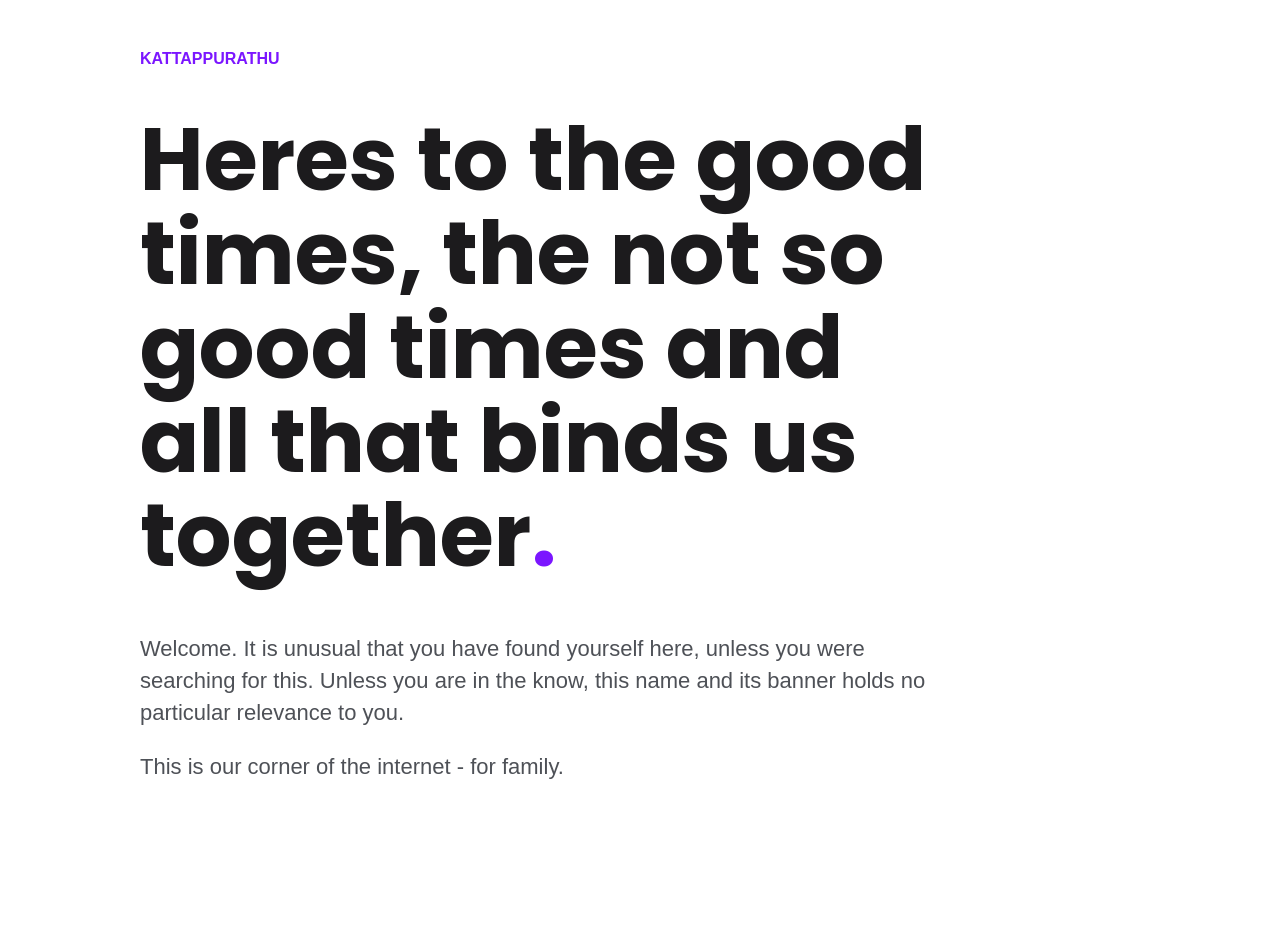
==== commit 13c66ed8: "init" ====
--- a/index.html
+++ b/index.html
@@ -1,744 +1,95 @@
 <!DOCTYPE html>
-<html lang="en-us">
+<html lang="en">
 
-  <head>
+<head>
+	<meta name="generator" content="Hugo 0.83.1" />
   <meta charset="utf-8">
-  <meta http-equiv="X-UA-Compatible" content="IE=edge">
+  <meta http-equiv="x-ua-compatible" content="ie=edge">
+  <title>Heres to the good times, the not so good times and all that binds us together - Kattappurathu</title>
   <meta name="viewport" content="width=device-width, initial-scale=1">
-  <meta name="description" content="Our home is a home stay in the upper kuttanad region of central travancore in Kerala, India. A bunglow with character surrounded with fruit trees and flowering plants, on MC Road between Thiruvalla and Changanacherry. Close to Kuttanad Kumarakom backwaters, close enough to the verdant hills and forests of the Western Ghats. Visit Konni Elephant camp, alleppy kuttanad backwaters, cheruthenaruvi in pattanamthitta.">
-  <meta name="author" content="Kattappurathu">
-  <meta name="generator" content="Hugo 0.24.1" />
-  <title>Kattappurathu | A slice of God&#39;s Own Travancore</title>
-  <!-- Stylesheets -->
-  <link href="http://kattappurathu.com/css/bootstrap-v3.3.7/bootstrap.min.css" rel="stylesheet">
-  <link href="http://kattappurathu.com/css/agency.css" rel="stylesheet">
-  <link href="http://kattappurathu.com/css/jquery.form-validator-v2.3.44/theme-default.min.css" rel="stylesheet">
+  <link rel="icon" href="/favicon.png">
 
   
-
-  <!-- Custom Fonts -->
-  <link href="http://kattappurathu.com/font-awesome-v4.7.0/css/font-awesome.min.css" rel="stylesheet" type="text/css">
-
   
-    <link href="//fonts.googleapis.com/css?family=Montserrat:400,700" rel="stylesheet" type="text/css">
-    <link href="//fonts.googleapis.com/css?family=Kaushan+Script" rel="stylesheet" type="text/css">
-    <link href="//fonts.googleapis.com/css?family=Droid+Serif:400,700,400italic,700italic" rel="stylesheet" type="text/css">
-    <link href="//fonts.googleapis.com/css?family=Roboto+Slab:400,100,300,700" rel="stylesheet" type="text/css">
+  <link rel="stylesheet" href="/css/style.min.fb5d1282ef81826b431e78c8cb0de3c94f82b2a0d338e8ac55d15b4f155c3ea3.css">
   
 
   
-    <link rel="shortcut icon" type="image/x-icon" href="http://kattappurathu.com/favicon.ico">
-    <link rel="icon" type="image/x-icon" href="http://kattappurathu.com/favicon.ico">
+    <meta name="description" content="Holding page for Kattappurathu.com"/>
+    <meta property="og:title" content="Heres to the good times, the not so good times and all that binds us together"/>
+    <meta property="og:type" content="website"/>
+    <meta property="og:url" content="/"/>
+    
+    <meta property="og:description" content="Holding page for Kattappurathu.com"/>
+    <meta name="twitter:card" content="summary"/>
+    
+    
   
 
-  <!-- HTML5 Shim and Respond.js IE8 support of HTML5 elements and media queries -->
-  <!-- WARNING: Respond.js doesn't work if you view the page via file:// -->
-  <!--[if lt IE 9]>
-  <script src="https://oss.maxcdn.com/libs/html5shiv/3.7.0/html5shiv.js"></script>
-  <script src="https://oss.maxcdn.com/libs/respond.js/1.4.2/respond.min.js"></script>
-  <![endif]-->
+  <link rel="preconnect" href="https://fonts.gstatic.com">
+  <link href="https://fonts.googleapis.com/css2?family=Poppins:wght@400;700&display=swap" rel="stylesheet"> 
 </head>
-
-
-  <body id="page-top" class="index">
-    <!-- Navigation -->
-<nav class="navbar navbar-default navbar-fixed-top">
-  <div class="container">
-
-    <!-- Brand and toggle get grouped for better mobile display -->
-    <div class="navbar-header page-scroll">
-      <button type="button" class="navbar-toggle" data-toggle="collapse" data-target="#bs-example-navbar-collapse-1">
-        <span class="sr-only">Toggle navigation</span>
-        <span class="icon-bar"></span>
-        <span class="icon-bar"></span>
-        <span class="icon-bar"></span>
-      </button>
-      
-        <a class="navbar-brand page-scroll" href="/#page-top">
-          Kattappurathu
-        </a>
-      
-
-    </div>
-    <!-- Collect the nav links, forms, and other content for toggling -->
-    <div class="collapse navbar-collapse" id="bs-example-navbar-collapse-1">
-      <ul class="nav navbar-nav navbar-right">
-        <li class="hidden">
-          <a href="/#page-top"></a>
-        </li>
-
-        
-
-        
-          <li>
-            <a class="page-scroll" href="http://kattappurathu.com/#services">What to Expect</a>
-          </li>
-        
-
-        
-          <li>
-            <a class="page-scroll" href="http://kattappurathu.com/#about">Where are we?</a>
-          </li>
-        
-
-        
-          <li>
-            <a class="page-scroll" href="http://kattappurathu.com/#portfolio">Sights</a>
-          </li>
-        
-
-        
-          <li>
-            <a class="page-scroll" href="http://kattappurathu.com/#stay">Stay</a>
-          </li>
-        
-
-        
-          <li>
-            <a class="page-scroll" href="http://kattappurathu.com/#contact">Contact</a>
-          </li>
-        
-
-        
-          <li>
-            <a href="http://prasanthabr.github.io/kuttanadan/" target="_blank">Tales &amp; Fables</a>
-          </li>
-        
-      </ul>
-    </div>
-    <!-- /.navbar-collapse -->
-  </div>
-  <!-- /.container-fluid -->
-</nav>
-
-    <!-- Hero -->
-<header>
-  <div class="container">
-    <div class="intro-text">
-      <div class="intro-lead-in">Welcome to our little slice of God&rsquo;s Own Travancore</div>
-      <div class="intro-heading">welcome to the slow lane</div>
-      <a href="#services" class="page-scroll btn btn-xl">Stay with Us</a>
-    </div>
-  </div>
-</header>
-
-
-    
-      <!-- Services -->
-<section id="services">
-  <div class="container">
-    <div class="row">
-      <div class="col-lg-12 text-center">
-        <h2 class="section-heading">What to Expect</h2>
-        <h3 class="section-subheading text-muted">Kattappurathu is an old bungalow facing the Main Central Road, in the quaint little village of Ezhinjillam (colloquially known as Idinjillam). <br> The property, though not very large, is teeming with life. Local fruit trees like mango, jack fruit, flowering plants that attract butterflies and dragon flies, a flurry of native birds (including, recently, a visiting peahen), squirrels, an odd Iguania, a family of mongoose and a few proud Indian monitor lizards add up to the ‘life’ in the property. Fish grown in a pond within the land and a few varieties of poultry are treated as part of the family. The house overlooks paddy fields of Kuttanadu. In the fields and farm area behind the property, one may encounter a few turtles, owls and beetles. We do encourage our guests to explore our extended property and enjoy nature at its best. We take pride in being a green oasis in the middle of a fast developing region, try to celebrate life, and take care not to harm the animals that make our place their home.<br><br>We offer the staying quarters for our guests on the top floor of our house. The top floor, with two quarters, common areas and common kitchen, is self contained, with independent access and provides relative privacy from our home downstairs.<br><br>Apart from the bungalow, we have an adjacent free standing wooden granary (see the facing picture) that brings nostalgic memories of a grand era of farming in Kuttanad. Till recently we used to keep paddy cultivated in our fields in this granary. Now, we maintain it for our guest to see and our next generation to remember the toil of our ancestors.<br><br>We invite you to visit us with an open mind, be a Kuttanad farmer in spirit and savour in the sounds, smells, sights and experiences of Central Tranvancore, while staying with us as our guests.</h3>
-      </div>
-    </div>
-    
-      <div class="row text-center">
-        
-          <div class="col-md-4">
-            <span class="fa-stack fa-4x">
-              <i class="fa fa-circle fa-stack-2x text-primary"></i>
-              <i class="fa fa-camera-retro fa-stack-1x fa-inverse"></i>
-            </span>
-            <h4 class="service-heading"><a href="http://kattappurathu.com/">Native Sights</a></h4>
-            <p class="text-muted">We offer the warmth of a home on the banks of extensive paddy fields, where one can witness the kuttanadan sun setting into endless expanse of paddy fields behind coconut trees. An old ara or grannary on the property is unique to the region. A mansion built in the 60s inspired by art deco completes the sights. The larger of our boarding rooms have extensive windows to the paddy fields, which also brings in a light breeze into the house.</p>
-          </div>
-        
-          <div class="col-md-4">
-            <span class="fa-stack fa-4x">
-              <i class="fa fa-circle fa-stack-2x text-primary"></i>
-              <i class="fa fa-bug fa-stack-1x fa-inverse"></i>
-            </span>
-            <h4 class="service-heading"><a href="http://kattappurathu.com/">Native Flora Fauna</a></h4>
-            <p class="text-muted">We like to think of our home as a green oasis. If you look beyond the two overarching mango trees, you shall find jackfruits, berries, plantain, banana and tamarinds. The property is also home to an eclectic mix of animals and birds. We would encourage you to slow down, savour in the sights and smells that are on offer at our home.</p>
-          </div>
-        
-          <div class="col-md-4">
-            <span class="fa-stack fa-4x">
-              <i class="fa fa-circle fa-stack-2x text-primary"></i>
-              <i class="fa fa-bell-slash fa-stack-1x fa-inverse"></i>
-            </span>
-            <h4 class="service-heading"><a href="http://kattappurathu.com/">Calm &amp; Quiet</a></h4>
-            <p class="text-muted">The property is right on the main central road in Kerala, but cocooned in the tiny village of Ezhinjillam. This allows you a quiet peaceful slice of Kerala, away from the hustle of a routine Kerala. And if you are indeed feeling the urge to experience the hustle, we encourage you to visit the old markets, steeped in history, with its own canal system, in Changanacherry</p>
-          </div>
-        
-      </div>
-    
-  </div>
-</section>
-
-    
-
-    
-      <!-- About Section -->
-<section id="about">
-  <div class="container">
-    <div class="row">
-      <div class="col-lg-12 text-center">
-        <h2 class="section-heading">That Point on the Map!</h2>
-        <h3 class="section-subheading text-muted">Our homestay is in Idinjillam in the Central Travancore region of Kerala, with the kuttanadan paddy fields to our west and the hills of the western ghats to our east.</h3>
-      </div>
-    </div>
-    <div class="row">
-      <div class="col-lg-12">
-        <ul class="timeline">
-
-          
-            <li >
-              <div class="timeline-image">
-                
-                <img class="img-circle img-responsive" src="http://kattappurathu.com/img/about/1.jpg" alt="">
-              </div>
-              <div class="timeline-panel">
-                <div class="timeline-heading">
-                  <h4>Kattappurathu</h4>
-                  <h4 class="subheading">Stay in an elegant mansion house</h4>
-                </div>
-                <div class="timeline-body">
-                  <p class="text-muted">This is an elegant, imposing mansion house overlooking paddy fields and lush gardens. It is conveniently connected by road and rail. Its hospitable owners offer a sumptuous base to those who love to get an authentic experience of what God&rsquo;s Own Country has to offer. They have a wealth of experience to advise and help guests personalise their travel experience from paddy fields to backwaters, house boats, elephant rides, temples, churches, mural paintings, art and unparalleled cuisine of Kerala. We welcome you to stay with us.</p>
-                </div>
-              </div>
-            </li>
-          
-            <li class="timeline-inverted" >
-              <div class="timeline-image">
-                
-                <img class="img-circle img-responsive" src="http://kattappurathu.com/img/about/2.jpg" alt="">
-              </div>
-              <div class="timeline-panel">
-                <div class="timeline-heading">
-                  <h4>Ara</h4>
-                  <h4 class="subheading">Old wooden granary to store grains</h4>
-                </div>
-                <div class="timeline-body">
-                  <p class="text-muted">The old granary has seen a few summers where grain from the fields that were owned by the hosts, were stored in it after the harvest. In the kuttanad region of Kerala, paddy is the staple crop, where farmers grow paddy twice a year. The rice from the paddy is boiled in large copper vessels and dried in the hot Kerala sun.</p>
-                </div>
-              </div>
-            </li>
-          
-            <li >
-              <div class="timeline-image">
-                
-                <img class="img-circle img-responsive" src="http://kattappurathu.com/img/about/3.jpg" alt="">
-              </div>
-              <div class="timeline-panel">
-                <div class="timeline-heading">
-                  <h4>After the Harvest</h4>
-                  <h4 class="subheading">Ducks, fishes, fisherman and the festival of summer</h4>
-                </div>
-                <div class="timeline-body">
-                  <p class="text-muted">Large paddy fields of the kuttanad region are a sight to behold in all seasons. While the lush green paddy swaying in the wind is ubiquitous in pictures; the explosion of life after the harvest is an equally appealing sight. The flooded fields are filled with fish, birds and ducks and is an experience reserved for those who call this land home.</p>
-                </div>
-              </div>
-            </li>
-          
-            <li class="timeline-inverted" >
-              <div class="timeline-image">
-                
-                <img class="img-circle img-responsive" src="http://kattappurathu.com/img/about/4.jpg" alt="">
-              </div>
-              <div class="timeline-panel">
-                <div class="timeline-heading">
-                  <h4>Seasonal fruit trees</h4>
-                  <h4 class="subheading">Under the shade of the mango trees</h4>
-                </div>
-                <div class="timeline-body">
-                  <p class="text-muted">The property, though small, is filled with trees and plants. There are mangoes, a variety of jackfruits and local plaintain that one can enjoy straight from mother nature.</p>
-                </div>
-              </div>
-            </li>
-          
-
-          <li class="timeline-inverted">
-            <div class="timeline-image">
-              <h4>Make us the destination itself</h4>
-            </div>
-          </li>
-        </ul>
-      </div>
-    </div>
-  </div>
-</section>
-
-    
-
-    
-      <!-- Portfolio Grid Section -->
-<section id="portfolio" class="bg-light-gray">
-  <div class="container">
-    <div class="row">
-      <div class="col-lg-12 text-center">
-        <h2 class="section-heading">Around Us..</h2>
-        <h3 class="section-subheading text-muted">Idinjillam is a small village connecting two growing towns of Changanachery and Thiruvalla, in the Central Travancore region of Kerala. To our west lie the plains and paddy fields of Kuttanad with its interweaving backwaters and rivers. To our east is the famed cardamom hills and forests of the western ghats. Central Travancore is the seat of royalty and culture with quite a few unexplored gems of Kerala.</br></br> For the traveller who wants to take it slow, our home, provides a much needed respite in itself. </br></br> We offer comfortable, safe homestay facilities at Idinjillam at our home.</h3>
-      </div>
-    </div>
-    <div class="row">
-
-      
-        <div class="col-md-4 col-sm-6 portfolio-item">
-          <a href="#portfolioModal1" class="portfolio-link" data-toggle="modal">
-            <div class="portfolio-hover">
-              <div class="portfolio-hover-content">
-                <i class="fa fa-plus fa-3x"></i>
-              </div>
-            </div>
-            
-            <img src="http://kattappurathu.com/img/portfolio/aranmula-p.png" class="img-responsive" alt="">
-          </a>
-          <div class="portfolio-caption">
-            <h4>Aranmula</h4>
-            <p class="text-muted">Culture</p>
-          </div>
-        </div>
-      
-        <div class="col-md-4 col-sm-6 portfolio-item">
-          <a href="#portfolioModal2" class="portfolio-link" data-toggle="modal">
-            <div class="portfolio-hover">
-              <div class="portfolio-hover-content">
-                <i class="fa fa-plus fa-3x"></i>
-              </div>
-            </div>
-            
-            <img src="http://kattappurathu.com/img/portfolio/sree-vallabha-temple.jpg" class="img-responsive" alt="">
-          </a>
-          <div class="portfolio-caption">
-            <h4>Thiruvalla</h4>
-            <p class="text-muted">Town</p>
-          </div>
-        </div>
-      
-        <div class="col-md-4 col-sm-6 portfolio-item">
-          <a href="#portfolioModal3" class="portfolio-link" data-toggle="modal">
-            <div class="portfolio-hover">
-              <div class="portfolio-hover-content">
-                <i class="fa fa-plus fa-3x"></i>
-              </div>
-            </div>
-            
-            <img src="http://kattappurathu.com/img/portfolio/Houseboat_of_Kerala.jpg" class="img-responsive" alt="">
-          </a>
-          <div class="portfolio-caption">
-            <h4>Pallathuruthy</h4>
-            <p class="text-muted">Houseboats</p>
-          </div>
-        </div>
-      
-        <div class="col-md-4 col-sm-6 portfolio-item">
-          <a href="#portfolioModal4" class="portfolio-link" data-toggle="modal">
-            <div class="portfolio-hover">
-              <div class="portfolio-hover-content">
-                <i class="fa fa-plus fa-3x"></i>
-              </div>
-            </div>
-            
-            <img src="http://kattappurathu.com/img/portfolio/elephant_p.jpg" class="img-responsive" alt="">
-          </a>
-          <div class="portfolio-caption">
-            <h4>Konni Elephant Camp</h4>
-            <p class="text-muted">Elephants</p>
-          </div>
-        </div>
-      
-
-    </div>
-  </div>
-</section>
-
-    
-
-    
-      <!-- Team Section -->
-<section id="stay" class="bg-light-gray">
-  <div class="container">
-    <div class="row">
-      <div class="col-lg-12 text-center">
-        <h2 class="section-heading">Stay with us</h2>
-        <h3 class="section-subheading text-mutedwith ">We are available on airbnb for bookings</h3>
-      </div>
-    </div>
-    <div class="row flexbox">
-      
-        <div class="col-sm-4 col">
-          <div class="team-member">
-            
-            <img src="http://kattappurathu.com/img/team/1.jpg" class="img-responsive img-circle" alt="Kattappurathu">
-            <a href="https://www.airbnb.co.in/rooms/20781029?s=51" target="_blank"><h3>Kattappurathu</h3></a>
-
-            
-            <h4>2 Bed &amp; Large Common Area</h4>
-            
-            
-
-            
-
-            
-
-            <ul class="list-inline social-buttons">
-              
-                <li><a href="https://www.airbnb.co.in/rooms/20781029?s=51" target="_blank"><i class="fa fa-bed"></i></a></li>
-              
-                <li><a href="https://www.airbnb.co.in/rooms/20781029?s=51" target="_blank"><i class="fa fa-shower"></i></a></li>
-              
-                <li><a href="https://www.airbnb.co.in/rooms/20781029?s=51" target="_blank"><i class="fa fa-snowflake-o"></i></a></li>
-              
-                <li><a href="https://www.airbnb.co.in/rooms/20781029?s=51" target="_blank"><i class="fa fa-wifi"></i></a></li>
-              
-            </ul>
-
-            
-
-          </div>
-        </div>
-      
-        <div class="col-sm-4 col">
-          <div class="team-member">
-            
-            <img src="http://kattappurathu.com/img/team/2.jpg" class="img-responsive img-circle" alt="Kattappurathu Kudumbam">
-            <a href="https://www.airbnb.co.in/rooms/20700152?s=51" target="_blank"><h3>Kattappurathu Kudumbam</h3></a>
-
-            
-            <h4>2 Bed &amp; Large Common Area</h4>
-            
-            
-
-            
-
-            
-
-            <ul class="list-inline social-buttons">
-              
-                <li><a href="https://www.airbnb.co.in/rooms/20700152?s=51" target="_blank"><i class="fa fa-bed"></i></a></li>
-              
-                <li><a href="https://www.airbnb.co.in/rooms/20700152?s=51" target="_blank"><i class="fa fa-shower"></i></a></li>
-              
-                <li><a href="https://www.airbnb.co.in/rooms/20700152?s=51" target="_blank"><i class="fa fa-snowflake-o"></i></a></li>
-              
-                <li><a href="https://www.airbnb.co.in/rooms/20700152?s=51" target="_blank"><i class="fa fa-wifi"></i></a></li>
-              
-            </ul>
-
-            
-
-          </div>
-        </div>
-      
-        <div class="col-sm-4 col">
-          <div class="team-member">
-            
-            <img src="http://kattappurathu.com/img/team/3.jpg" class="img-responsive img-circle" alt="Kattappurathu Veedu">
-            <a href="https://www.airbnb.co.in/rooms/21442528?s=51" target="_blank"><h3>Kattappurathu Veedu</h3></a>
-
-            
-            <h4>4 Bed &amp; Large Common Area</h4>
-            
-            
-
-            
-
-            
-
-            <ul class="list-inline social-buttons">
-              
-                <li><a href="https://www.airbnb.co.in/rooms/21442528?s=51" target="_blank"><i class="fa fa-bed"></i></a></li>
-              
-                <li><a href="https://www.airbnb.co.in/rooms/21442528?s=51" target="_blank"><i class="fa fa-shower"></i></a></li>
-              
-                <li><a href="https://www.airbnb.co.in/rooms/21442528?s=51" target="_blank"><i class="fa fa-snowflake-o"></i></a></li>
-              
-                <li><a href="https://www.airbnb.co.in/rooms/21442528?s=51" target="_blank"><i class="fa fa-wifi"></i></a></li>
-              
-            </ul>
-
-            
-
-          </div>
-        </div>
-      
-    </div>
-    <div class="row">
-      <div class="col-lg-8 col-lg-offset-2 text-center">
-        <p class="large text-muted">we have three options for your stay.</p>
-      </div>
-    </div>
-  </div>
-</section>
-
-    
-
-    
-
-    
-      <!-- Contact Section -->
-<section id="contact">
-  <div class="container">
-    <div class="row">
-      <div class="col-lg-12 text-center">
-
-        
-        <h2 class="section-heading">Contact us</h2>
-        
-
-        
-        <h3 class="section-subheading text-muted">Use the form or sent us a note on <a href="mailto:rajan@kattappurathu.com">rajan@kattappurathu.com</a></h3>
-        
-
-      </div>
-    </div>
-    <div class="row">
-      <div class="col-lg-12">
-        
-        <form  action="//formspree.io/kabrahammathew@gmail.com" method="POST" name="sentMessage" id="contactForm">
-        
-
-          <fieldset>
-            <div class="row">
-              <div class="col-md-6">
-
-                
-                <div class="form-group">
-                  <input class="form-control" id="name" required="required" type="text" name="name" placeholder="Your Name *" data-validation-error-msg="Please enter your name.">
-                  <p class="help-block text-danger"></p>
-                </div>
-                
-
-                
-                <div class="form-group">
-                  <input class="form-control" id="email" required="required" type="email" name="email" placeholder="Your Email *" data-validation-error-msg="Please enter your email address.">
-                  <p class="help-block text-danger"></p>
-                </div>
-                
-
-                
-                <div class="form-group">
-                  <input class="form-control" id="phone" required="required" type="number" name="phone" placeholder="Your Phone *" data-validation-error-msg="Please enter your phone number."></textarea>
-                  <p class="help-block text-danger"></p>
-                </div>
-                
-              </div>
-
-              <div class="col-md-6">
-              
-                <div class="form-group">
-                  <textarea class="form-control" id="message" required="required" name="message" placeholder="Your Message *" data-validation-error-msg="Please enter a message."></textarea>
-                  <p class="help-block text-danger"></p>
-                </div>
-                
-
-              </div>
-              <div class="clearfix"></div>
-              <div class="col-lg-12 text-center">
-                <div class="text-success" id="success" style="display:none;">
-                  
-                    Thank you for contacting us.
-                  
-                </div>
-                <div class="text-danger" id="error" style="display:none;">
-                  
-                    Message could not be send. Please contact us at kabrahammathew@gmail.com instead.
-                  
-                </div><br />
-                <button type="submit" value="Submit" class="btn btn-xl">Send message</button>
-              </div>
-            </div>
-            
-          </fieldset>
-        </form>
-      </div>
-    </div>
-  </div>
-</section>
-
-    
-
-    
-      <!-- Footer section -->
-<footer>
-  <div class="container">
-    <div class="row">
-      <div class="col-md-4">
-        <span class="copyright">2017 <a href="http://kattappurathu.com">kattappurathu.com</a></span>
-      </div>
-      <div class="col-md-4">
-        <ul class="list-inline social-buttons">
-
-          
-            <li><a href="#"><i class="fa fa-twitter"></i></a></li>
-          
-            <li><a href="#"><i class="fa fa-facebook"></i></a></li>
-          
-            <li><a href="#"><i class="fa fa-email"></i></a></li>
-          
-
-        </ul>
-      </div>
-      <div class="col-md-4">
-        <ul class="list-inline quicklinks">
-
-          
-            <li><a href="location.html">Privacy Policy</a></li>
-          
-            <li><a href="#">Terms of Use</a></li>
-          
-
-        </ul>
-      </div>
-    </div>
-  </div>
-</footer>
-
-    
-
-    
-      <!-- Portfolio Modals -->
-
-  <div class="portfolio-modal modal fade" id="portfolioModal1" tabindex="-1" role="dialog" aria-hidden="true">
-    <div class="modal-content">
-      <div class="close-modal" data-dismiss="modal">
-        <div class="lr">
-          <div class="rl">
-          </div>
-        </div>
-      </div>
-      <div class="container">
-        <div class="row">
-          <div class="col-lg-8 col-lg-offset-2">
-            <div class="modal-body">
-              <h2>Aranmula</h2>
-              <p class="item-intro text-muted">the mirror that isn’t glass.</p>
-              
-              <img class="img-responsive img-centered" src="http://kattappurathu.com/img/portfolio/roundicons.png" alt="">
-              <p>Aranmula, 23 kms from Idinjillam, is famous for Aranmula Kannadi (Aranmula Mirror), a unique handicraft product that is believed to have existed even during the Vedic period. The myth about its origin and its secret composition make it a truly fascinating product. It is made up of some undisclosed metals alloyed with silver, bronze, copper and tin. It is a precious inherited gift. The aura of secret behind its manufacture makes it all the more famous. Tradition links this craft closely with the ancient Aranmula Parthsarathy temple. Any write up on Aranmula will be imperfect without a mention of Plliodams, vachippattu and vallasadya. Palliyodams are Aranmula&rsquo;s unique snake boats (Chundan Vallam) which devotees hold in reverence, considering it as the divine vessel of the presiding deity in Sree Parthasarathy temple. Sitting two in row along the length of the Boat the oarsmen will row in rhythm of the vanchipattu (boatman&rsquo;s song) being sung by a group of experienced singers. Vallasadya is a ritualistic feast, done as a vazhipadu (offering) by the devotees to Lord Krishna, the presiding deity at the Sree Parthasarathy temple. It lasts for more than sixty days and with more than sixty exquisite dishes to relish. As part of the Vallasadya the crew of the selected snake-boat will be accorded a customary reception on their arrival to the temple ghat. They circumambulate the temple, singing Vanchippattu, songs of the boatmen in praise of Lord Parthasarathy, before being led to the temple Oottupura (dining hall) for the feast. As the feast progresses, the guests demand more rice and dishes by singing in the same style as that of Vanchippattu. This generates an ambience filled with fun, hurried activities and a flow of energy that is unique to Vallasadya. As many as 50 to 64 items are usually served during the course of this sumptuous feast. It is conducted usually during July-September every year.</p>
-              <ul class="list-inline">
-                <li>Distance: 23 kms</li> 
-                <li>Hotstop: <a href="#">Visit and Experience</a></li>
-                <li>Category: Culture</li>
-              </ul>
-              <button type="button" class="btn btn-primary" data-dismiss="modal"><i class="fa fa-times"></i> Close Location</button>
-            </div>
-          </div>
-        </div>
-      </div>
-    </div>
-  </div>
-
-  <div class="portfolio-modal modal fade" id="portfolioModal2" tabindex="-1" role="dialog" aria-hidden="true">
-    <div class="modal-content">
-      <div class="close-modal" data-dismiss="modal">
-        <div class="lr">
-          <div class="rl">
-          </div>
-        </div>
-      </div>
-      <div class="container">
-        <div class="row">
-          <div class="col-lg-8 col-lg-offset-2">
-            <div class="modal-body">
-              <h2>Thiruvalla</h2>
-              <p class="item-intro text-muted">A hotspot of art and culture</p>
-              
-              <img class="img-responsive img-centered" src="http://kattappurathu.com/img/portfolio/sree-vallabha-temple.jpg" alt="">
-              <p>We belong to Thiruvalla, in Pathanamthitta District. The name Thiruvalla is a colloquial form of Sreevallabhapuram, named after the chief deity Sree Vallabha of Sreevallabha Temple here. It is a highly orthodox Hindu Temple dedicated to Purusha as Lord Sreevallabhan. It is one among the oldest and biggest Temples of Kerala and a major destination for devotees all over India for centuries. This is the only temple in Kerala where Kathakali, the folk art of Kerala, is performed as a ritual offering every night. Thiruvalla is famous for many other things also. It is the headquarters of the Malankara Marthoma Syrian Church that conducts the Maramon Convention, one of the largest Christian conventions in Asia at Maramon near Thiruvlla annually. Again, the Paliakara Church in Thiruvlla has some exquisite mural paintings on the walls of its sanctum sanatorium. Chakkulathukavu Sree Bhagavathy temple, where large number of women devotees assemble annully once for conducting pongla ritul is situated on the border of Pathanamthitta and Alappuzha districts at Neerettupuram.</p>
-              <ul class="list-inline">
-                <li>Distance: 04 kms</li> 
-                <li>Hotstop: <a href="#">Town Walk About</a></li>
-                <li>Category: Town</li>
-              </ul>
-              <button type="button" class="btn btn-primary" data-dismiss="modal"><i class="fa fa-times"></i> Close Location</button>
-            </div>
-          </div>
-        </div>
-      </div>
-    </div>
-  </div>
-
-  <div class="portfolio-modal modal fade" id="portfolioModal3" tabindex="-1" role="dialog" aria-hidden="true">
-    <div class="modal-content">
-      <div class="close-modal" data-dismiss="modal">
-        <div class="lr">
-          <div class="rl">
-          </div>
-        </div>
-      </div>
-      <div class="container">
-        <div class="row">
-          <div class="col-lg-8 col-lg-offset-2">
-            <div class="modal-body">
-              <h2>Pallathuruthy</h2>
-              <p class="item-intro text-muted">The Houseboat town in Kuttanadu.</p>
-              
-              <img class="img-responsive img-centered" src="http://kattappurathu.com/img/portfolio/Houseboat_of_Kerala.jpg" alt="">
-              <p>Pallathuruthy, famous for house boats is only 23 kms from our place. Different types of House Boats are available here to suit the purse of the tourist. Most of the house boats serve local delicacies like ‘Kappayum meen vevichathum’ (Tapioca and a special fish curry using kudampuli- an exclusive spice of Kuttanadu) and Karimeen pollichathu (A special fry of Pearlspot packed in banana leaves giving the preparation a rich aroma that arouses taste buds).</p>
-              <ul class="list-inline">
-                <li>Distance: 22 kms</li> 
-                <li>Hotstop: <a href="#">Houseboat Booking</a></li>
-                <li>Category: Houseboats</li>
-              </ul>
-              <button type="button" class="btn btn-primary" data-dismiss="modal"><i class="fa fa-times"></i> Close Location</button>
-            </div>
-          </div>
-        </div>
-      </div>
-    </div>
-  </div>
-
-  <div class="portfolio-modal modal fade" id="portfolioModal4" tabindex="-1" role="dialog" aria-hidden="true">
-    <div class="modal-content">
-      <div class="close-modal" data-dismiss="modal">
-        <div class="lr">
-          <div class="rl">
-          </div>
-        </div>
-      </div>
-      <div class="container">
-        <div class="row">
-          <div class="col-lg-8 col-lg-offset-2">
-            <div class="modal-body">
-              <h2>Konni Elephant Camp</h2>
-              <p class="item-intro text-muted">Where elephant boys become elephant men</p>
-              
-              <img class="img-responsive img-centered" src="http://kattappurathu.com/img/portfolio/elephant.jpg" alt="">
-              <p>Konni, a forested village in the State of Kerala in South India, situated on the bank of the mighty Achencoil River has a long and rich history of man-forest interface. Vast expanse of forests of Western Ghats in the background is crisscrossed by numerous streams and rivulets, which add to the exceptional scenic beauty of the landscape. Konni Eco Tourism Project envisages developing visitor locations in the forest tracts of Konni-Achencoil forests and developing Konni Elephant Camp as a facilitation centre. Elephant is at the nucleus of the entire project. The facilities developed at Konni include elephant viewing, elephant feeding, elephant ride, watching elephant bath etc. An elephant museum, which is planned to be developed as a complete natural history museum based on elephant, also is set up. The elephant camp at Konni serves as a hub of forest-based eco tourism activities in southern Kerala. Various locations in forest areas also have been developed, which can be accessed through trekking in forests.</p>
-              <ul class="list-inline">
-                <li>Distance: 45 kms</li> 
-                <li>Hotstop: <a href="#">Day Trip</a></li>
-                <li>Category: Elephants</li>
-              </ul>
-              <button type="button" class="btn btn-primary" data-dismiss="modal"><i class="fa fa-times"></i> Close Location</button>
-            </div>
-          </div>
-        </div>
-      </div>
-    </div>
-  </div>
-
-
-    
-
-    <!-- jQuery -->
-<script src="http://kattappurathu.com/js/jquery-v3.3.1/jquery.min.js"></script>
-
-<!-- Bootstrap Core -->
-<script src="http://kattappurathu.com/js/bootstrap-v3.3.7/bootstrap.min.js"></script>
-
-<!-- Form Validation -->
-<script src="http://kattappurathu.com/js/jquery.form-validator-v2.3.44/jquery.form-validator.min.js"></script>
-
-<!-- Custom Theme -->
-<script src="http://kattappurathu.com/js/agency.js"></script>
-
-
-<script>
-window.ga=window.ga||function(){(ga.q=ga.q||[]).push(arguments)};ga.l=+new Date;
-ga('create', 'UA-111622234-1', 'auto');
-ga('send', 'pageview');
-</script>
-<script async src='//www.google-analytics.com/analytics.js'></script>
 
 
 
 
+<body class='page page-home'>
+  <div id="menu-main-mobile" class="menu-main-mobile">
+    <ul class="menu">
+        
+        
+    </ul>
+</div>
+  <div id="wrapper" class="wrapper">
+    <div class='header'>
+  <a class="header-logo" href="/">Kattappurathu</a>
+  <div class="menu-main">
+    <ul>
+        
+        
+    </ul>
+  </div>
+  <div id="toggle-menu-main-mobile" class="hamburger-trigger">
+    <button class="hamburger">Menu</button>
+  </div>
+</div>
+    
+
+  
+
+  <div class="intro">
+    <h1>Heres to the good times, the not so good times and all that binds us together<span class="dot">.</span></h1>
+    <div class="intro-content"><p>Welcome. It is unusual that you have found yourself here, unless you were searching for this.
+Unless you are in the know, this name and its banner holds no particular relevance to you.</p>
+<p>This is our corner of the internet - for family.</p>
+</div>
+  </div>
+
+  
 
 
-  </body>
-</html>
+    <div class="footer">
+  
+</div>
+  </div>
+
+  
+
+  
+
+  
+  <script type="text/javascript" src="/js/bundle.min.575671c6da23c3563d465f9cfa3d2857fc0239531a2e8ea1fb6812017653b4d7.js"></script>
+  
+
+  
+  
+
+  
+  
+  
+    
+  
+
+
+</body>
+</html>
--- a/css/style.min.fb5d1282ef81826b431e78c8cb0de3c94f82b2a0d338e8ac55d15b4f155c3ea3.css
+++ b/css/style.min.fb5d1282ef81826b431e78c8cb0de3c94f82b2a0d338e8ac55d15b4f155c3ea3.css
@@ -0,0 +1 @@
+:root{--font-family-heading:'Poppins', sans-serif;--font-family-paragraph:Helvetica, sans-serif;--font-family-mono:monospace;--base-color:#ffffff;--base-offset-color:#eaeaea;--highlight-color:#7b16ff;--heading-color:#1c1b1d;--text-color:#4e5157}body,html{margin:0;padding:0}ol,ul{margin:0;padding:0;list-style:none}ol li,ul li{list-style:none}h1,h2,h3{margin-top:20px;margin-bottom:20px}.header{display:flex;justify-content:space-between;align-items:center;margin-bottom:30px;font-size:16px}@media(min-width:767px){.header{padding-bottom:5px;margin-bottom:40px}}.header a.header-logo{font-weight:700;text-transform:uppercase;margin-right:30px}.hamburger-trigger{height:30px;display:flex;align-items:center}@media(min-width:992px){.hamburger-trigger{display:none}}.hamburger{border:none;cursor:pointer;outline:none;position:relative;display:block;width:30px;height:20px;background:0 0;border-top:2px solid;border-bottom:2px solid;font-size:0;transition:all .25s ease-in-out;color:var(--highlight-color)}.hamburger:before,.hamburger:after{content:'';display:block;width:100%;height:2px;position:absolute;top:50%;left:50%;background:currentColor;transform:translate(-50%,-50%);transition:transform .25s ease-in-out}.hamburger:hover{opacity:.7}.hamburger.is-active{border-color:transparent;z-index:100;color:var(--base-color)}.hamburger.is-active:hover{opacity:1}.hamburger.is-active:before{transform:translate(-50%,-50%)rotate(45deg)}.hamburger.is-active:after{transform:translate(-50%,-50%)rotate(-45deg)}.footer{margin-top:30px}@media(min-width:767px){.footer{padding-top:40px}}.social-icon{margin-right:10px}.social-icon a{text-decoration:none}.social-icon a:hover{text-decoration:none}.social-icon a:hover img{opacity:.7}a{color:var(--highlight-color);text-decoration:none}a:hover{text-decoration:underline}h1,h2,h3{margin-top:20px;margin-bottom:20px;color:var(--heading-color);font-family:var(--font-family-heading)}p{color:var(--text-color);font-family:var(--font-family-paragraph);font-size:18px;line-height:24px}ol,ul{margin:0;padding:0;list-style:none}ol li,ul li{list-style:none}.content{font-size:18px}.content p{font-size:18px;line-height:1.6;margin:0;padding:0;margin-bottom:20px}.content h1{font-size:40px;line-height:1.6;font-weight:700;margin-top:30px;margin-bottom:20px}.content h1:first-of-type{margin-top:0}.content h2{font-size:28px;line-height:1.4;font-weight:700;margin-top:30px;margin-bottom:20px}.content h2:first-of-type{margin-top:0}@media(min-width:767px){.content h2{font-size:30px;line-height:1.4}}.content h3{font-size:22px;line-height:1.4;font-weight:700;margin-top:30px;margin-bottom:20px}.content ul,.content ol{margin-left:0;margin-top:10px;margin-bottom:20px;list-style:disc}.content ul li,.content ol li{font-size:18px;line-height:20px;margin-bottom:10px;margin-left:0}@media(min-width:767px){.content ul li,.content ol li{margin-left:20px}}@media(min-width:767px){.content ul,.content ol{margin-left:20px}}.content a{text-decoration:underline}.content blockquote{border-left:5px solid var(--highlight-color);margin:30px 0;padding:20px}.content blockquote p{font-size:20px;display:inline;color:var(--color-base-text)}.content img{margin:40px 0;max-width:100%;height:auto}.content figure{margin:2.6rem 0 1.18rem}.content figure img{margin:0}.content figure figcaption{margin-top:10px}.content figure figcaption h4{margin:0;font-size:1rem;font-weight:700}.content figure figcaption p{margin:0}.content code,.content pre{font-family:var(--font-family-monospace)}.content .highlight pre{border-radius:3px;font-size:14px;line-height:18px;padding:30px;overflow:auto;font-family:var(--font-family-monospace)}.dot{color:var(--highlight-color)}.footnotes ol{list-style:decimal}.footnotes ol li{list-style:decimal}.intro{margin-bottom:60px}.intro h1{font-size:48px;line-height:56px;margin-top:0;margin-bottom:30px}@media(min-width:767px){.intro h1{width:80%;font-size:88px;line-height:94px;margin-bottom:50px}}.intro h1 strong{color:var(--highlight-color)}.intro h2{font-size:50px;line-height:56px}@media(min-width:767px){.intro h2{width:80%}}.intro p{font-size:20px;line-height:26px}@media(min-width:767px){.intro p{width:80%;font-size:22px;line-height:32px}}.intro .read-more{font-size:20px;line-height:26px;font-weight:700}@media(min-width:767px){.intro .read-more{font-size:22px;line-height:32px}}.intro img{max-width:100%}.summary{margin-bottom:50px;font-size:18px;line-height:24px}@media(min-width:767px){.summary{margin-bottom:80px;font-size:18px;line-height:26px}}.summary .summary-date{font-weight:700;color:var(--heading-color)}.summary .summary-title{margin:16px 0;width:80%;font-size:34px;line-height:38px}@media(min-width:767px){.summary .summary-title{width:80%;font-size:52px;line-height:58px}}.summary .summary-description{width:80%}.author{margin-top:30px;margin-bottom:30px;color:var(--heading-color)}.author img{width:30px;height:30px;border-radius:50%;display:inline-block;vertical-align:middle;border:2px solid var(--heading-color)}.author .author-name{display:inline-block;vertical-align:middle;font-weight:700;margin-left:5px}.author .author-date{display:inline-block;vertical-align:middle}.author-large{font-size:20px}.author-large img{width:50px;height:50px}.author-large .author-name{display:inline-block;vertical-align:middle;font-weight:700;margin-left:5px}.author-large .author-title{display:inline-block;vertical-align:middle}ul.pagination{margin:0;padding:0;list-style:none;display:flex}ul.pagination li{display:inline-block}ul.pagination li a{display:inline-block;text-decoration:none;padding:5px 8px;border:2px solid var(--heading-color);border-right:none}ul.pagination li:last-of-type a{border-right:2px solid var(--heading-color)}.menu-main{display:none;flex:0}@media(min-width:992px){.menu-main{display:block}}.menu-main>ul{display:flex;align-items:center;justify-content:flex-start}.menu-main>ul>li{margin-right:10px}.menu-main>ul>li>a{display:inline-block;text-decoration:none}.menu-main>ul>li>a:hover{text-decoration:underline}.menu-main>ul>li.active>a{display:inline-block;font-weight:700}.menu-main>ul>li:last-of-type{margin-right:0}.menu-main-mobile{position:fixed;background:var(--highlight-color);top:0;left:0;width:100%;height:100vh;opacity:0;visibility:hidden;transition:opacity .35s,visibility .35s,height .35s;overflow:hidden;display:none;justify-content:center;flex-direction:column}.menu-main-mobile.open{opacity:1;visibility:visible;height:100%;z-index:10;display:flex}.menu-main-mobile.open li{animation:fadeInTop .5s ease forwards;animation-delay:.1s}.menu-main-mobile.open li:nth-of-type(2){animation-delay:.15s}.menu-main-mobile.open li:nth-of-type(3){animation-delay:.2s}.menu-main-mobile.open li:nth-of-type(4){animation-delay:.25s}.menu-main-mobile.open li:nth-of-type(5){animation-delay:.3s}.menu-main-mobile.open li:nth-of-type(6){animation-delay:.35s}.menu-main-mobile ul{font-size:2rem;font-family:var(--font-family-heading);text-align:center;list-style:none;margin:0;flex:0}.menu-main-mobile ul li{display:block;position:relative;opacity:0}.menu-main-mobile ul li a{display:block;position:relative;color:var(--base-color);text-decoration:none}.menu-main-mobile ul li a:hover{opacity:.7}.menu-main-mobile ul li ul.sub-menu{font-size:1.2rem}.hamburger-trigger{height:30px;display:flex;align-items:center}@media(min-width:992px){.hamburger-trigger{display:none}}.hamburger{border:none;cursor:pointer;outline:none;position:relative;display:block;width:30px;height:20px;background:0 0;border-top:2px solid;border-bottom:2px solid;font-size:0;transition:all .25s ease-in-out;color:var(--highlight-color)}.hamburger:before,.hamburger:after{content:'';display:block;width:100%;height:2px;position:absolute;top:50%;left:50%;background:currentColor;transform:translate(-50%,-50%);transition:transform .25s ease-in-out}.hamburger:hover{opacity:.7}.hamburger.is-active{border-color:transparent;z-index:100;color:var(--base-color)}.hamburger.is-active:hover{opacity:1}.hamburger.is-active:before{transform:translate(-50%,-50%)rotate(45deg)}.hamburger.is-active:after{transform:translate(-50%,-50%)rotate(-45deg)}@keyframes fadeInTop{0%{opacity:0;top:20%}100%{opacity:1;top:0}}.highlight{background:#f5f5f5}.highlight .hll{background-color:#ffc}.highlight .c{color:#998;font-style:italic}.highlight .err{color:#a61717;background-color:#e3d2d2}.highlight .k{color:#000;font-weight:700}.highlight .o{color:#000;font-weight:700}.highlight .cm{color:#998;font-style:italic}.highlight .cp{color:#999;font-weight:700;font-style:italic}.highlight .c1{color:#998;font-style:italic}.highlight .cs{color:#999;font-weight:700;font-style:italic}.highlight .gd{color:#000;background-color:#fdd}.highlight .ge{color:#000;font-style:italic}.highlight .gr{color:#a00}.highlight .gh{color:#999}.highlight .gi{color:#000;background-color:#dfd}.highlight .go{color:#888}.highlight .gp{color:#555}.highlight .gs{font-weight:700}.highlight .gu{color:#aaa}.highlight .gt{color:#a00}.highlight .kc{color:#000;font-weight:700}.highlight .kd{color:#000;font-weight:700}.highlight .kn{color:#000;font-weight:700}.highlight .kp{color:#000;font-weight:700}.highlight .kr{color:#000;font-weight:700}.highlight .kt{color:#458;font-weight:700}.highlight .m{color:#099}.highlight .s{color:#d01040}.highlight .na{color:teal}.highlight .nb{color:#0086b3}.highlight .nc{color:#458;font-weight:700}.highlight .no{color:teal}.highlight .nd{color:#3c5d5d;font-weight:700}.highlight .ni{color:purple}.highlight .ne{color:#900;font-weight:700}.highlight .nf{color:#900;font-weight:700}.highlight .nl{color:#900;font-weight:700}.highlight .nn{color:#555}.highlight .nt{color:navy}.highlight .nv{color:teal}.highlight .ow{color:#000;font-weight:700}.highlight .w{color:#bbb}.highlight .mf{color:#099}.highlight .mh{color:#099}.highlight .mi{color:#099}.highlight .mo{color:#099}.highlight .sb{color:#d01040}.highlight .sc{color:#d01040}.highlight .sd{color:#d01040}.highlight .s2{color:#d01040}.highlight .se{color:#d01040}.highlight .sh{color:#d01040}.highlight .si{color:#d01040}.highlight .sx{color:#d01040}.highlight .sr{color:#009926}.highlight .s1{color:#d01040}.highlight .ss{color:#990073}.highlight .bp{color:#999}.highlight .vc{color:teal}.highlight .vg{color:teal}.highlight .vi{color:teal}.highlight .il{color:#099}html,body{box-sizing:border-box}body{background:var(--base-color);font-family:var(--font-family-paragraph);color:var(--text-color);margin:0;padding:20px;overflow-x:hidden}@media(min-width:767px){body{padding:50px}}body.frame{min-height:100vh;border:18px solid var(--highlight-color)}.wrapper{max-width:1000px;margin:0 auto}
